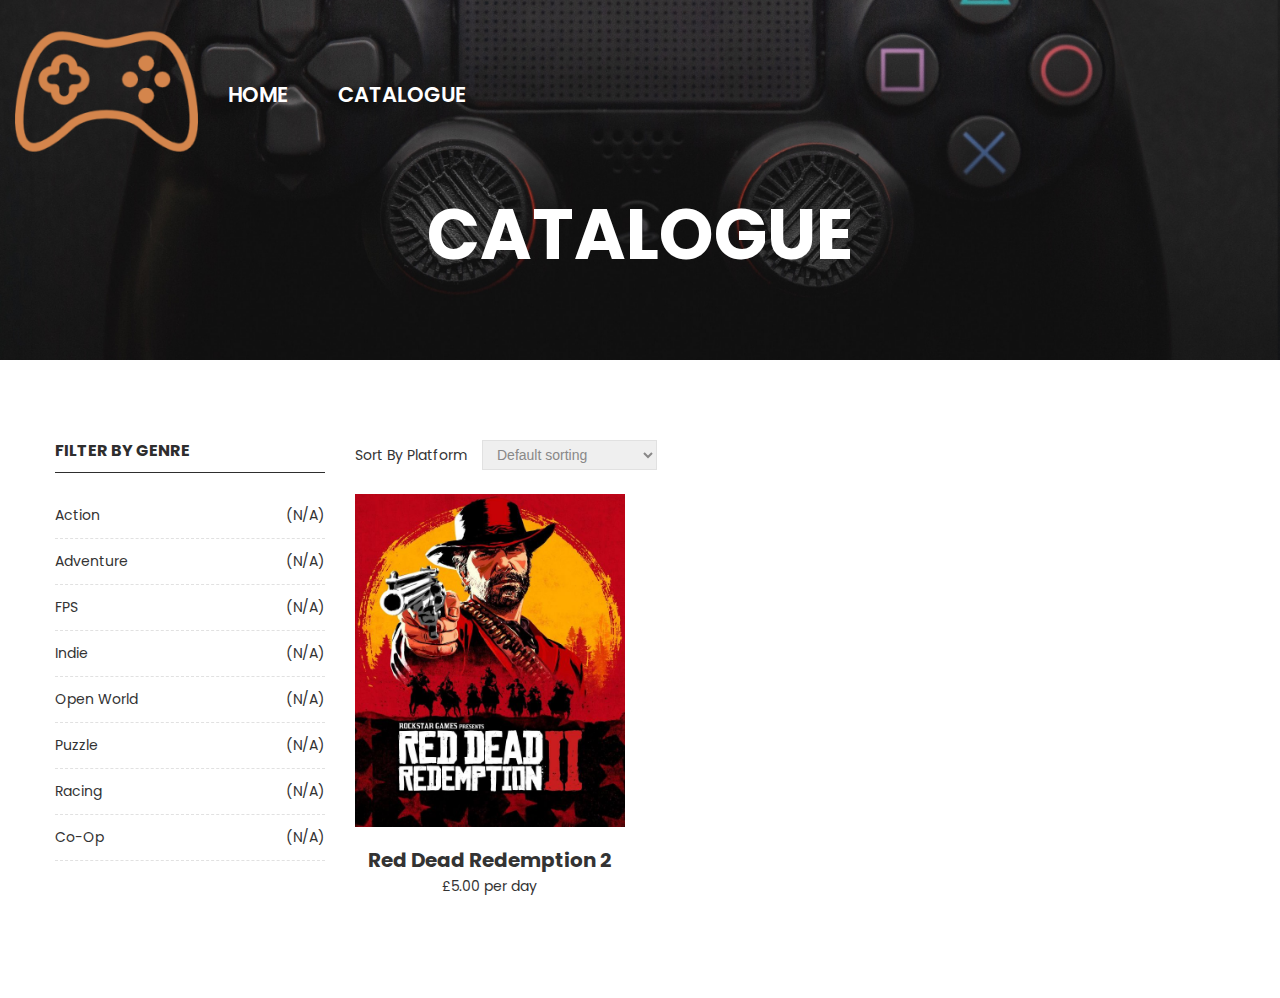
==== catalogue.html @ 564883d9 "Created basic webpage. index, catalogue and login page" ====
﻿<!doctype html>
<html lang"en">
<head>
	<meta charset="utf-8">
	<title>Catalogue | Indigo Team</title>
	<!-- Icons and fonts-->
	<link rel="stylesheet" href="https://use.fontawesome.com/releases/v5.5.0/css/all.css" integrity="sha384-B4dIYHKNBt8Bc12p+WXckhzcICo0wtJAoU8YZTY5qE0Id1GSseTk6S+L3BlXeVIU" crossorigin="anonymous">

	<link href="https://fonts.googleapis.com/css?family=Poppins:300,300i,400,400i,500,600,600i,700,700i,800" rel="stylesheet">

	<!-- Stylesheets -->
	<link rel="stylesheet" href="css/bootstrap.min.css">
	<link rel="stylesheet" href="style.css">
</head>
<body>

	<!-- Main wrapper -->
	<div class="wrapper" id="wrapper">
		<!-- Header -->
		<header id="wn__header" class="header__area header__absolute sticky__header">
			<div class="container-fluid">
				<div class="row">
					<div class="col-lg-2">
						<div class="logo">
							<a href="index.html">
								<img src="images/logo/logo.png" alt="logo images">
							</a>
						</div>
					</div>
					<div class="col-lg-8 d-none d-lg-block" style="position:relative; top:50px">
						<nav id="navbar" class="mainmenu__nav">
							<ul class="meninmenu d-flex justify-content-start">
								<li class="drop with--one--item"><a style="color: white; font-size:150%;" href="index.html">Home</a></li>
								<li class="drop"><a style="color: white;  font-size:150%;" href="catalogue.html">Catalogue</a></li>
							</ul>
						</nav>
					</div>
					<div style="position:absolute; top:50px; right:50px;">
						<a href="login.html">
							<i class="fa fa-user white" style="font-size:50px";></i>
						</a>
					</div>
				</div>
			</div>
		</header>
		<!-- //Header -->
        <!-- HEADER PICURE-->
        <div class="ht__bradcaump__area bg-image--2">
            <div class="container">
                <div class="row">
                    <div class="col-lg-12">
                        <div class="bradcaump__inner text-center">
                        	<h2 class="bradcaump-title" style="font-size:500%;">Catalogue</h2>
                        </div>
                    </div>
                </div>
            </div>
        </div>
        <!-- End HEADER PICURE -->
        <!-- Start Catalogue Page -->
        <div class="page-shop-sidebar left--sidebar bg--white section-padding--lg">
        	<div class="container">
        		<div class="row">
        			<div class="col-lg-3 col-12 order-2 order-lg-1 md-mt-40 sm-mt-40">
        				<div class="shop__sidebar">
        					<aside class="wedget__categories poroduct--cat">
        						<h3 class="wedget__title">Filter By Genre</h3>
        						<ul>
        							<li><a href="#">Action <span>(N/A)</span></a></li>
        							<li><a href="#">Adventure <span>(N/A)</span></a></li>
        							<li><a href="#">FPS <span>(N/A)</span></a></li>
        							<li><a href="#">Indie<span>(N/A)</span></a></li>
        							<li><a href="#">Open World <span>(N/A)</span></a></li>
        							<li><a href="#">Puzzle <span>(N/A)</span></a></li>
        							<li><a href="#">Racing <span>(N/A)</span></a></li>
        							<li><a href="#">Co-op <span>(N/A)</span></a></li>

        						</ul>
        				</div>
        			</div>
        		<div class="col-lg-9 col-12 order-1 order-lg-2">
        				<div class="row">
        					<div class="col-lg-12">
									<div role="tablist">
			                        </div>

			                        <div class="orderby__wrapper">
			                        	<span>Sort By Platform</span>
			                        	<select class="shot__byselect">
			                        		<option>Default sorting</option>
			                        		<option>PS4</option>
			                        		<option>XBOX ONE</option>
			                        		<option>PC</option>
			                        		<option>NINTENDO SWITCH</option>
			                        	</select>
			                        </div>
																	</br>
		                        </div>
        					</div>
        				<div class="tab__container">
	        				<div class="shop-grid tab-pane fade show active" id="nav-grid" role="tabpanel">
	        					<div class="row">



	        						<!-- Start Single Product -->
											<ul class="rating flex-column">
												<li class="on"><a class="fab fa-xbox"></a></li>
												<li class="on"><a class="fab fa-playstation"></a></li>
												<li class="on"><a class="fab fa-nintendo-switch"></a></li>
												<li class="on"><a class="fa fa-desktop"></a></li>

										</ul>

		        					<div class="product product__style--3 col-lg-4 col-md-4 col-sm-6 col-12">
			        					<div class="product__thumb">
											<a class="first__img" href="single-product.html"><img src="images/game_icons/rdr2.jpg" alt="product image"></a>
											</div>
										<div class="product__content content--center">
											<h4><a href="single-product.html">Red Dead Redemption 2</a></h4>
											<ul class="prize d-flex">
												<li>£5.00 per day</li>
											</ul>
											<div class="action">
											<div class="product__hover">
												<ul class="rating d-flex">
													<li class="on"><i class="fa fa-star"></i></li>
													<li class="on"><i class="fa fa-star"></i></li>
													<li class="on"><i class="fa fa-star"></i></li>
													<li class="on"><i class="fa fa-star"></i></li>
													<li class ="on"><i class="fa fa-star"></i></li>
												</ul>
											</div>
											<div>


												<!--PUT PLATFORM ICONS HERE -->
											</div>
										</div>
		        			</div>
		        			<!-- End Single Product -->

	</body>
	</html>
---- style.css ----
﻿/*********************************************************************************

    Template Name: Boighor Responsive Bootstrap4 Template
    Version: 1.0
    Note: This is style css.

**********************************************************************************/
/*===============================================================================
      [ CSS INDEX ]
=================================================================================

    reset
    typography
    helper class
    button
    section-title
    slide-activation
    social-icon
    popup
    cartbox
    setting-box
    header
    navigation
    banner
    welcome-area
    testimonial
    product
    shop-colection
    newsletter
    slider
    look-book
    brand
    blog
    add-banner
    hot-banner
    recent-post
    instagram
    video-area
    info
    module-product
    bradcaump
    single-product
    sidebar
    blog-details
    portfolio
    about
    team
    error
    contact
    faq
    myaccount
    cart
    wishlist
    checkout
    shop-single
    footer



s
// Needed Files
@import 'variables';
@import 'mixins';



/*******************
Basic Styles
********************/
/**
Reset Styles
*/
* {
  box-sizing: border-box; }

article,
aside,
details,
figcaption,
figure,
footer,
header,
nav,
section,
summary {
  display: block; }

audio,
canvas,
video {
  display: inline-block; }

audio:not([controls]) {
  display: none;
  height: 0; }

[hidden] {
  display: none; }

html {
  font-size: 100%;
  overflow-y: scroll;
  -webkit-text-size-adjust: 100%;
  -ms-text-size-adjust: 100%; }

html,
button,
input,
select,
textarea {
  font-family: "Source Sans Pro", Helvetica, sans-serif; }

body {
  color: #141412;
  line-height: 1.5;
  margin: 0; }

a {
  color: #333;
  text-decoration: none; }

a:visited {
  color: #333; }

a:focus {
  outline: thin dotted; }

a:active,
a:hover {
  color: #e59285;
  outline: 0; }

a:hover {
  text-decoration: underline; }

h1,
h2,
h3,
h4,
h5,
h6 {
  clear: both;
  font-family: Bitter, Georgia, serif;
  line-height: 1.3; }

h1 {
  font-size: 48px;
  margin: 33px 0; }

h2 {
  font-size: 30px;
  margin: 25px 0; }

h3 {
  font-size: 22px;
  margin: 22px 0; }

h4 {
  font-size: 20px;
  margin: 25px 0; }

h5 {
  font-size: 18px;
  margin: 30px 0; }

h6 {
  font-size: 16px;
  margin: 36px 0; }

address {
  font-style: italic;
  margin: 0 0 24px; }

abbr[title] {
  border-bottom: 1px dotted; }

b,
strong {
  font-weight: bold; }

dfn {
  font-style: italic; }

mark {
  background: #e59285;
  color: #000; }

p {
  margin: 0 0 24px; }

code,
kbd,
pre,
samp {
  font-family: monospace, serif;
  font-size: 14px;
  -webkit-hyphens: none;
  -ms-hyphens: none;
  hyphens: none; }

pre {
  background: #f5f5f5;
  color: #666;
  font-family: monospace;
  font-size: 14px;
  margin: 20px 0;
  overflow: auto;
  padding: 20px;
  white-space: pre;
  white-space: pre-wrap;
  word-wrap: break-word; }

blockquote,
q {
  -webkit-hyphens: none;
  -ms-hyphens: none;
  hyphens: none;
  quotes: none; }

blockquote:before,
blockquote:after,
q:before,
q:after {
  content: "";
  content: none; }

blockquote {
  font-size: 18px;
  font-style: italic;
  font-weight: 300;
  margin: 24px 40px; }

blockquote blockquote {
  margin-right: 0; }

blockquote cite,
blockquote small {
  font-size: 14px;
  font-weight: normal;
  text-transform: uppercase; }

blockquote em,
blockquote i {
  font-style: normal;
  font-weight: 300; }

blockquote strong,
blockquote b {
  font-weight: 400; }

small {
  font-size: smaller; }

sub,
sup {
  font-size: 75%;
  line-height: 0;
  position: relative;
  vertical-align: baseline; }

sup {
  top: -0.5em; }

sub {
  bottom: -0.25em; }

dl {
  margin: 0 20px; }

dt {
  font-weight: bold; }

dd {
  margin: 0 0 20px; }

menu,
ol,
ul {
  margin: 0;
  padding: 0; }

ul {
  list-style-type: square; }

nav ul,
nav ol {
  list-style: none;
  list-style-image: none; }

li > ul,
li > ol {
  margin: 0; }

img {
  -ms-interpolation-mode: bicubic;
  border: 0;
  vertical-align: middle; }

svg:not(:root) {
  overflow: hidden; }

figure {
  margin: 0; }

form {
  margin: 0; }

fieldset {
  border: 1px solid #c0c0c0;
  margin: 0 2px;
  min-width: inherit;
  padding: 0.35em 0.625em 0.75em; }

legend {
  border: 0;
  padding: 0;
  white-space: normal; }

button,
input,
select,
textarea {
  font-size: 100%;
  margin: 0;
  max-width: 100%;
  vertical-align: baseline; }

button,
input {
  line-height: normal; }

button,
html input[type="button"],
input[type="reset"],
input[type="submit"] {
  -webkit-appearance: button;
  cursor: pointer; }

button[disabled],
input[disabled] {
  cursor: default; }

input[type="checkbox"],
input[type="radio"] {
  padding: 0; }

input[type="search"] {
  -webkit-appearance: textfield;
  padding-right: 2px;
  /* Don't cut off the webkit search cancel button */
  width: 270px; }

input[type="search"]::-webkit-search-decoration {
  -webkit-appearance: none; }

button::-moz-focus-inner,
input::-moz-focus-inner {
  border: 0;
  padding: 0; }

textarea {
  overflow: auto;
  vertical-align: top; }

table {
  border-bottom: 1px solid #ededed;
  border-collapse: collapse;
  border-spacing: 0;
  font-size: 14px;
  line-height: 2;
  margin: 0 0 20px;
  width: 100%; }

caption,
th,
td {
  font-weight: normal;
  text-align: left; }

caption {
  font-size: 16px;
  margin: 20px 0; }

th {
  font-weight: bold;
  text-transform: uppercase; }

td {
  border-top: 1px solid #ededed;
  padding: 6px 10px 6px 0; }

del {
  color: #333; }

ins {
  background: #fff9c0; }

/* Placeholder text color -- selectors need to be separate to work. */
::-webkit-input-placeholder {
  color: #7d7b6d; }

:-moz-placeholder {
  color: #7d7b6d; }

:-ms-input-placeholder {
  color: #7d7b6d; }

/**
Typography
*/
html {
  overflow-x: hidden; }

body {
  overflow-x: hidden;
  font-size: 14px;
  line-height: 24px;
  -webkit-font-smoothing: antialiased;
  -moz-osx-font-smoothing: grayscale;
  font-family: "Poppins", sans-serif;
  color: #333;
  font-weight: 400; }

::-webkit-input-placeholder {
  color: #333; }

:-moz-placeholder {
  color: #333; }

.minisearch ::-moz-placeholder {
  color: #fff; }
.minisearch ::-webkit-input-placeholder {
  color: #fff; }

:-ms-input-placeholder {
  color: #333; }

h1, h2, h3, h4, h5, h6, .h1, .h2, .h3, .h4, .h5, .h6, address, p, pre, blockquote, dl, dd, menu, ol, ul, table, caption, hr {
  margin: 0; }

h1, h2, h3, h4, h5, h6, .h1, .h2, .h3, .h4, .h5, .h6 {
  font-family: "Poppins", sans-serif;
  line-height: 1.35; }

h1,
.h1 {
  font-size: 48px; }

h2,
.h2 {
  font-size: 30px; }

h3,
.h3 {
  font-size: 22px; }

h4,
.h4 {
  font-size: 20px; }

h5,
.h5 {
  font-size: 18px; }

h6,
.h6 {
  font-size: 16px; }

@media only screen and (min-width: 768px) and (max-width: 991px) {
  h1,
  .h1 {
    font-size: 36px; }

  h2,
  .h2 {
    font-size: 26px; }

  h3,
  .h3 {
    font-size: 20px; } }
@media only screen and (max-width: 767px) {
  h1,
  .h1 {
    font-size: 32px; }

  h2,
  .h2 {
    font-size: 24px; }

  h3,
  .h3 {
    font-size: 18px; } }
h1, .h1, h2, .h2 {
  font-weight: 700; }

h3, .h3, h4, .h4 {
  font-weight: 700; }

h5, .h5, h6, .h6 {
  font-weight: 700; }

a:hover,
a:focus,
a:active {
  text-decoration: none;
  outline: none; }

/**
Helper Class
*/
.hidden {
  display: none; }

.poss--relative {
  position: relative; }

.visuallyhidden {
  border: 0;
  clip: rect(0 0 0 0);
  height: 1px;
  margin: -1px;
  overflow: hidden;
  padding: 0;
  position: absolute;
  width: 1px; }

.animation1 {
  transition-duration: 400ms; }

.theme-color {
  color: #e59285; }

ul {
  list-style: none; }

a#scrollUp {
  background: #e59285;
  color: #fff;
  bottom: 40px;
  right: 40px;
  border-radius: 100px;
  height: 45px;
  width: 45px;
  font-size: 25px;
  text-align: center;
  padding: 9px 0;
  box-shadow: 0 0 15px 0px rgba(50, 50, 50, 0.2);
  transition: 0.3s; }
  a#scrollUp:hover {
    background: #fff;
    color: #e59285; }

img {
  max-width: 100%; }

a:hover {
  color: #e59285; }

a {
  transition: 0.3s; }

.visuallyhidden.focusable:active,
.visuallyhidden.focusable:focus {
  clip: auto;
  height: auto;
  margin: 0;
  overflow: visible;
  position: static;
  width: auto; }

.invisible {
  visibility: hidden; }

.clearfix:before,
.clearfix:after {
  content: " ";
  /* 1 */
  display: table;
  /* 2 */ }

.clearfix:after {
  clear: both; }

/* Define Colors */
.color--theme {
  color: #e59285; }
.color--light {
  color: #999999; }
.color--dark {
  color: #333444; }
.color--black {
  color: #000000; }
.color--white {
  color: #ffffff; }

/* Background Color */
.bg--theme {
  background: #e59285; }

/* Background Image */
.bg-image--1 {
  background-image: url(images/bg/1.jpg);
  background-repeat: no-repeat;
  background-size: cover;
  background-position: center center; }
.bg-image--2 {
  background-image: url(images/bg/2.jpg);
  background-repeat: no-repeat;
  background-size: cover;
  background-position: center center; }
  .bg-image--3 {
    background-image: url(images/bg/3.jpg);
    background-repeat: no-repeat;
    background-size: cover;
    background-position: center center; }


/* spacing */
.mt--20 {
  margin-top: 20px; }
.mt--30 {
  margin-top: 30px; }
.mt--40 {
  margin-top: 40px; }
.mt--50 {
  margin-top: 50px; }
.mt--60 {
  margin-top: 60px; }
.mt--70 {
  margin-top: 70px; }
.mt--80 {
  margin-top: 80px; }
.mt--90 {
  margin-top: 90px; }
.mt--100 {
  margin-top: 100px; }
.mt--110 {
  margin-top: 110px; }
.mt--120 {
  margin-top: 120px; }
.mt--130 {
  margin-top: 130px; }
.mt--140 {
  margin-top: 140px; }
.mt--150 {
  margin-top: 150px; }

/* spacing */
.pt--30 {
  padding-top: 30px; }
.pt--40 {
  padding-top: 40px; }
.pt--50 {
  padding-top: 50px; }
.pt--60 {
  padding-top: 60px; }
.pt--70 {
  padding-top: 70px; }
.pt--80 {
  padding-top: 80px; }
.pt--90 {
  padding-top: 90px; }
.pt--100 {
  padding-top: 100px; }
.pt--110 {
  padding-top: 110px; }
.pt--120 {
  padding-top: 120px; }
.pt--130 {
  padding-top: 130px; }
.pt--140 {
  padding-top: 140px; }
.pt--150 {
  padding-top: 150px; }

/* spacing */
.pb--30 {
  padding-bottom: 30px; }
.pb--40 {
  padding-bottom: 40px; }
.pb--45 {
  padding-bottom: 45px; }
.pb--50 {
  padding-bottom: 50px; }
.pb--55 {
  padding-bottom: 55px; }
.pb--60 {
  padding-bottom: 60px; }
.pb--70 {
  padding-bottom: 70px; }
.pb--75 {
  padding-bottom: 75px; }
.pb--80 {
  padding-bottom: 80px; }
.pb--90 {
  padding-bottom: 90px; }
.pb--100 {
  padding-bottom: 100px; }
.pb--110 {
  padding-bottom: 110px; }
.pb--120 {
  padding-bottom: 120px; }
.pb--130 {
  padding-bottom: 130px; }
.pb--140 {
  padding-bottom: 140px; }
.pb--150 {
  padding-bottom: 150px; }

/* spacing */
.ptb--30 {
  padding: 30px 0; }
.ptb--40 {
  padding: 40px 0; }
.ptb--50 {
  padding: 50px 0; }
.ptb--60 {
  padding: 60px 0; }
.ptb--70 {
  padding: 70px 0; }
.ptb--80 {
  padding: 80px 0; }
.ptb--90 {
  padding: 90px 0; }
.ptb--100 {
  padding: 100px 0; }
.ptb--110 {
  padding: 110px 0; }
.ptb--120 {
  padding: 120px 0; }
.ptb--130 {
  padding: 130px 0; }
.ptb--140 {
  padding: 140px 0; }
.ptb--150 {
  padding: 150px 0; }
.ptb--200 {
  padding: 200px 0; }
.ptb--220 {
  padding: 220px 0; }
.padding--lr--30px {
  padding: 0 30px; }
.margin--lr--60 {
  margin: 0 60px; }

/* Text specialized */
.text--italic {
  font-style: italic; }
.text--normal {
  font-style: normal; }
.text--underline {
  font-style: underline; }

/* Font specialized */
.body--font {
  font-family: "Poppins", sans-serif; }
.heading--font {
  font-family: "Poppins", sans-serif; }

/* Height and width */
.fullscreen {
  min-height: 85vh;
  width: 100%; }
.w--100 {
  width: 100%; }
.w--75 {
  width: 75%; }
.w--50 {
  width: 50%; }
.w--33 {
  width: 33.33%; }
.w--25 {
  width: 25%; }
.w--10 {
  width: 10%; }
.h--100 {
  height: 100%; }
.h--75 {
  height: 75%; }
.h--50 {
  height: 50%; }
.h--25 {
  height: 25%; }
.h--33 {
  height: 33.33%; }
.h--10 {
  height: 10%; }

/* Section padding */
.section-padding--xlg {
  padding: 80px 0; }
.section-padding--lg {
  padding: 80px 0; }
.section-padding--md {
  padding: 120px 0; }
.section-padding--sm {
  padding: 100px 0; }
.section-padding--xs {
  padding: 80px 0; }

@media only screen and (min-width: 768px) and (max-width: 991px) {
  .section-padding--xlg {
    padding: 80px 0; }
  .section-padding--lg {
    padding: 80px 0; }
	.page-blog-details.section-padding--lg.bg--white {
  padding-bottom: 60px;
}
	.page-blog.bg--white.section-padding--lg.blog-sidebar.right-sidebar {
  padding-bottom: 45px;
}
  .section-padding--md {
    padding: 85px 0; }
  .section-padding--sm {
    padding: 70px 0; }
  .section-padding--xs {
    padding: 60px 0; }
  .md-mt-30 {
    margin-top: 30px; }
  .md-mt-40 {
    margin-top: 40px; }
  .md-mb-40 {
    margin-bottom: 40px; } }
@media only screen and (max-width: 767px) {
  .section-padding--xlg {
    padding: 80px 0; }
  .section-padding--lg {
    padding: 80px 0; }
  .section-padding--md {
    padding: 60px 0; }
  .section-padding--sm {
    padding: 50px 0; }
  .section-padding--xs {
    padding: 50px 0; }
	.page-blog.bg--white.section-padding--lg.blog-sidebar.right-sidebar {
  padding-bottom: 60px;
}
.page-about.about_area.bg--white.section-padding--lg {
  padding-bottom: 55px;
}
	.page-blog-details.section-padding--lg.bg--white {
  padding-bottom: 60px;
}
  .sm-mt-30 {
    margin-top: 30px; }
  .sm-mt-40 {
    margin-top: 40px; }
  .sm-mb-40 {
    margin-bottom: 40px; } }

@media only screen and (max-width: 575px) {
  .xs-mt-0 {
    margin-top: 0; }
  .xs-mt-30 {
    margin-top: 30px; }
  .xs-mt-40 {
    margin-top: 40px; }
  .xs-pt-100 {
    padding-top: 100px !important; }
  .xs-mt--30 {
    margin-top: -30px !important; }
  .xs-pb-0 {
    padding-bottom: 0 !important; } }

/*******************
Elements Styles
********************/
/*------------------------------
  Button Styles
------------------------------*/
.shopbtn {
  color: #2e2e2e;
  font-size: 12px;
  font-weight: 600;
  position: relative;
  text-transform: uppercase;
  transition: all 300ms ease-in 0s; }
  .shopbtn::after {
    background: rgba(0, 0, 0, 0) url("images/icons/links_static.png") no-repeat scroll 100% 50%;
    content: "";
    display: inline-block;
    height: 11px;
    margin: 0 10px;
    vertical-align: -2px;
    width: 44px; }
  .shopbtn:hover::after {
    background-position: 0 50%;
    transition: all 300ms ease-in 0s; }
.color__turquoise .shopbtn:hover {
  color: #3cc8df; }
.color__turquoise .shopbtn:hover::after {
  background-position: 100% 50%; }
.wnro__btn {
  position: relative;
  z-index: 9 !important; }


/* Header Style*/
.header__box {
  padding-left: 80px;
  padding-right: 80px; }
.mainmenu__nav {
  align-items: center;
  align-self: start;
  display: flex;
  height: 90px;
  justify-content: flex-end; }
  .mainmenu__nav .meninmenu {
    align-items: center;
    -ms-grid-row-align: stretch;
    align-self: stretch; }
    .mainmenu__nav .meninmenu li {
      align-self: stretch;
      display: flex; }
    .mainmenu__nav .meninmenu li a {
	  align-items: center;
	  align-self: stretch;
	  color: #333;
	  display: flex;
	  font-size: 14px;
	  font-weight: 600;
	  padding: 0 25px;
	  text-transform: uppercase;
	  transition: all 0.4s ease 0s;
	}
		.mainmenu__nav .meninmenu li a:hover{color: #e59285;}
		.is-sticky .mainmenu__nav .meninmenu li a {
		  color: #fff;
		}

.mainmenu__nav .meninmenu li:first-child a {
  padding-left: 0;
}
.oth-page .mainmenu__nav .meninmenu li a {
  color: #fff;
}
.oth-page.header__absolute {
  border-bottom: 1px solid rgba(255, 255, 255, 0.1);
}
.header__absolute {
  left: 0;
  position: absolute;
  right: 0;
  top: 0px;
  z-index: 9; }

 .mainmenu__nav {
  justify-content: left; }


  /*------------------------------
    Product Area
  --------------------------------*/

    .product .product__thumb .prize {
      background: #fff;
      box-shadow: 1px 2px 5px 0 rgba(0, 0, 0, 0.07);
      display: inline-block;
      font-family: "Lato",sans-serif;
      height: 35px;
      line-height: 35px;
      padding: 0 15px;
      position: absolute; }
      .product .product__thumb .prize li {
        color: #343940;
        font-size: 14px;
        font-weight: 700; }
        .product .product__thumb .prize li.old_prize {
          color: #959595;
          font-weight: 500;
          margin: 0 5px;
          text-decoration: line-through; }
      .product .product__thumb .prize.position__right__bottom {
        bottom: 11px;
        right: 11px; }
    .product .product__content .action {
	  bottom: 30px;
	  left: 0;
	  opacity: 0;
	  position: absolute;
	  right: 0;
	  transform: translateY(-50%);
	  visibility: hidden;
	  z-index: 1;
	  transition:.4s;
	  margin-bottom:8px;
	}

	.product:hover .product__content .action{opacity:1;visibility:visible;}

        .product .product__content .action .actions_inner .add_to_links li a {
          border: 0 none;
		  margin-right: 8px;
          border-radius: 100%;
          display: inline-block;
          font-size: 16px;
          font-weight: normal;
          height: 36px;
          line-height: 40px;
          padding: 0;
          position: relative;
		  background:#f5f5f5;
		  color:#333;
          text-align: center;
          width: 36px;
          transition: all 300ms ease-in 0s; }

			  .product:hover .product__content h4,.product:hover .product__content ul.prize {
			  opacity:0;
			  visibility:hidden;
			  transition: all 0.2s ease 0s;
			}

  .product .product__content {
    background: #fff;
    padding: 20px 0;
    width: 100%; }


.rating li i {
  color: #b6b6b6;
  margin-right: 8px;
}
.rating li.on i {
  color: #000; }
  .rating li.on a {
    color: #666; }

.product.product__style--3 .product__content.content--center {
  text-align: center; }
.content--center .rating,
.product.product__style--3 .product__content.content--center .prize {
  justify-content: center; }

/*-------------------------
  Slider Styles
-------------------------*/
.slide.align__center--left {
  align-items: center;
  display: flex; }
.slider__content {
  margin-top: 60px;
}
.contentbox > h3 {
  color: #ce7852;
  font-size: 40px;
  margin-bottom: 10px;
}
.slider--15 .slide .slider__content h2.another {
  font-size: 60px;
}
.slide .slider__content h2 {
  color: #3c3c3c;
  font-size: 68px;
  font-family: poppins;
  font-weight: 700;
  line-height: 1.2; }
.slide .slider__content h1 {
  color: #fff;
  font-size: 60px;
  font-weight: 600;
  line-height: 1;
  margin-bottom: 20px; }
  .slide .slider__content h1 span {
    color: #e59285; }
.slide .slider__content p {
  color: white;
  font-size: 14px;
  line-height: 25px;
  margin: 0 0 50px;
  max-width: 725px; }
.slide .slider__content a.shopbtn {
  color: #333;
  display: inline-block;
  font-size: 14px;
  font-weight: 600;
  letter-spacing: 0.1em;
  line-height: 30px;
  margin-top: 30px;
  text-transform: uppercase;
}
  .slide .slider__content a.shopbtn::after {
    background: rgba(0, 0, 0, 0) url("images/icons/links_static8.png") repeat scroll 100% 50%;
    content: "";
    display: inline-block;
    height: 11px;
    margin-bottom: 0px;
    margin-left: 25px;
    vertical-align: middle;
    width: 44px; }
  .slide .slider__content a.shopbtn:hover {
    color: #e59285; }
    .slider--15 .slide .slider__content h2 span {
      color: #ce7852; }
  .slider--15 .slide .slider__content h1 {
    color: #3c3c3c;
    font-family: "tex_gyre_adventorbold";
    font-size: 80px;
    line-height: 1;
    margin-bottom: 50px; }
  .slider--15 .slide .slider__content p {
	  color: #3c3c3c;
	  font-size: 14px;
	  line-height: 25px;
	  margin: 15px 0 0;
	  max-width: 450px;
	}
    .slider--15 .slide .slider__content a:hover::after {
      background-position: 0 0; }
    .slider--15 .slide .slider__content a:hover {
      color: #ce7852; }
.slide__arrow01 {
  position: relative; }
  .slide__arrow01 .owl-nav div {
    left: 30px;
    position: absolute;
    top: 48%;
    opacity: 0; }
    .slide__arrow01 .owl-nav div i {
      font-size: 20px; }
    .slide__arrow01 .owl-nav div.owl-next {
      left: auto;
      right: 30px; }
  .slide__arrow01:hover .owl-nav div {
    left: 10px;
    opacity: 1; }
  .slide__arrow01:hover .owl-nav div.owl-next {
    right: 10px;
    left: auto; }
.slide__arrow01.owl-theme .owl-nav [class*="owl-"] {
  background-color: transparent;
  border: 1px solid #fff;
  border-radius: 100%;
  color: white;
  cursor: pointer;
  display: block;
  height: 45px;
  line-height: 50px;
  padding: 0;
  text-align: center;
  transition: all 300ms ease-in 0s;
  width: 45px;
  z-index: 9; }
.slide__arrow01.owl-theme .owl-nav [class*="owl-"]:hover {
  color: #e59285;
  transition: all 300ms ease-in 0s;
  border: 1px solid #e59285; }
.slide__activation.owl-theme .owl-nav {
  margin-top: 0; }
.owl-item.active .animation__style01 .slider__content h2 {
  -webkit-animation: 800ms ease-in-out 0s normal none 1 running zoomInUp;
          animation: 800ms ease-in-out 0s normal none 1 running zoomInUp; }
.owl-item.active .animation__style01 .slider__content h3 {
  -webkit-animation: 800ms ease-in-out 0s normal none 1 running zoomInUp;
          animation: 800ms ease-in-out 0s normal none 1 running zoomInUp; }
.owl-item.active .animation__style01 .slider__content h1 {
  -webkit-animation: 1000ms ease-in-out 0s normal none 1 running zoomInUp;
          animation: 1000ms ease-in-out 0s normal none 1 running zoomInUp; }
.owl-item.active .animation__style01 .slider__content p {
  -webkit-animation: 1200ms ease-in-out 0s normal none 1 running zoomInUp;
          animation: 1200ms ease-in-out 0s normal none 1 running zoomInUp; }
.owl-item.active .animation__style01 .slider__content a {
  -webkit-animation: 1400ms ease-in-out 0s normal none 1 running zoomInUp;
          animation: 1400ms ease-in-out 0s normal none 1 running zoomInUp; }
.owl-item.active .animation__style02 .slider__content h2 {
  -webkit-animation: 1500ms ease-in-out 0s normal none 1 running fadeInLeft;
          animation: 1500ms ease-in-out 0s normal none 1 running fadeInLeft; }
.owl-item.active .animation__style02 .slider__content h1 {
  -webkit-animation: 1500ms ease-in-out 0s normal none 1 running fadeInRight;
          animation: 1500ms ease-in-out 0s normal none 1 running fadeInRight; }
.owl-item.active .animation__style02 .slider__content p {
  -webkit-animation: 2200ms ease-in-out 0s normal none 1 running bounceInDown;
          animation: 2200ms ease-in-out 0s normal none 1 running bounceInDown; }
.owl-item.active .animation__style02 .slider__content a {
  -webkit-animation: 1800ms ease-in-out 0s normal none 1 running bounceInDown;
          animation: 1800ms ease-in-out 0s normal none 1 running bounceInDown; }
.owl-item.active .animation__style03 .slider__content h1 {
  -webkit-animation: 1500ms ease-in-out 0s normal none 1 running fadeInLeft;
          animation: 1500ms ease-in-out 0s normal none 1 running fadeInLeft; }
.owl-item.active .animation__style03 .slider__content p {
  -webkit-animation: 2200ms ease-in-out 0s normal none 1 running bounceInDown;
          animation: 2200ms ease-in-out 0s normal none 1 running bounceInDown; }
.owl-item.active .animation__style03 .slider__content a {
  -webkit-animation: 1800ms ease-in-out 0s normal none 1 running bounceInDown;
          animation: 1800ms ease-in-out 0s normal none 1 running bounceInDown; }
.owl-item.active .animation__style04 .slider__content h2 {
  -webkit-animation: 1500ms ease-in-out 0s normal none 1 running fadeInLeft;
          animation: 1500ms ease-in-out 0s normal none 1 running fadeInLeft; }
.owl-item.active .animation__style04 .slider__content h3 {
  -webkit-animation: 1500ms ease-in-out 0s normal none 1 running fadeInLeft;
          animation: 1500ms ease-in-out 0s normal none 1 running fadeInLeft; }
.owl-item.active .animation__style04 .slider__content h1 {
  -webkit-animation: 1500ms ease-in-out 0s normal none 1 running fadeInRight;
          animation: 1500ms ease-in-out 0s normal none 1 running fadeInRight; }
.owl-item.active .animation__style04 .slider__content p {
  -webkit-animation: 2200ms ease-in-out 0s normal none 1 running bounceInDown;
          animation: 2200ms ease-in-out 0s normal none 1 running bounceInDown; }
.owl-item.active .animation__style04 .slider__content a {
  -webkit-animation: 1800ms ease-in-out 0s normal none 1 running bounceInDown;
          animation: 1800ms ease-in-out 0s normal none 1 running bounceInDown; }
.owl-item.active .animation__style04 .slider__content .sale {
  -webkit-animation: 1800ms ease-in-out 0s normal none 1 running bounceInDown;
          animation: 1800ms ease-in-out 0s normal none 1 running bounceInDown; }
.owl-item.active .animation__style05 .slider__content h2 {
  -webkit-animation: 1500ms ease-in-out 0s normal none 1 running fadeInLeft;
          animation: 1500ms ease-in-out 0s normal none 1 running fadeInLeft; }
.owl-item.active .animation__style05 .slider__content h1 {
  -webkit-animation: 1500ms ease-in-out 0s normal none 1 running fadeInRight;
          animation: 1500ms ease-in-out 0s normal none 1 running fadeInRight; }
.owl-item.active .animation__style05 .slider__content p {
  -webkit-animation: 2200ms ease-in-out 0s normal none 1 running bounceInDown;
          animation: 2200ms ease-in-out 0s normal none 1 running bounceInDown; }
.owl-item.active .animation__style05 .slider__content a {
  -webkit-animation: 1800ms ease-in-out 0s normal none 1 running bounceInDown;
          animation: 1800ms ease-in-out 0s normal none 1 running bounceInDown; }
.owl-item.active .animation__style06 .slider__content h2 {
  -webkit-animation: 500ms ease-in-out 0s normal none 1 running fadeInLeft;
          animation: 500ms ease-in-out 0s normal none 1 running fadeInLeft; }
.owl-item.active .animation__style06 .slider__content h1 {
  -webkit-animation: 700ms ease-in-out 0s normal none 1 running fadeInLeft;
          animation: 700ms ease-in-out 0s normal none 1 running fadeInLeft; }
.owl-item.active .animation__style06 .slider__content p {
  -webkit-animation: 900ms ease-in-out 0s normal none 1 running fadeInLeft;
          animation: 900ms ease-in-out 0s normal none 1 running fadeInLeft; }
.owl-item.active .animation__style06 .slider__content a {
  -webkit-animation: 1000ms ease-in-out 0s normal none 1 running fadeInLeft;
          animation: 1000ms ease-in-out 0s normal none 1 running fadeInLeft; }
.owl-item.active .animation__style06 .slider__content span {
  -webkit-animation: 1200ms ease-in-out 0s normal none 1 running fadeInLeft;
          animation: 1200ms ease-in-out 0s normal none 1 running fadeInLeft; }
.owl-item.active .animation__style07 .slider__content h2 {
  -webkit-animation: 900ms ease-in-out 0s normal none 1 running flipInX;
          animation: 900ms ease-in-out 0s normal none 1 running flipInX; }
.owl-item.active .animation__style07 .slider__content h1 {
  -webkit-animation: 1000ms ease-in-out 0s normal none 1 running flipInX;
          animation: 1000ms ease-in-out 0s normal none 1 running flipInX; }
.owl-item.active .animation__style07 .slider__content p {
  -webkit-animation: 1200ms ease-in-out 0s normal none 1 running flipInX;
          animation: 1200ms ease-in-out 0s normal none 1 running flipInX; }
.owl-item.active .animation__style07 .slider__content a {
  -webkit-animation: 1500ms ease-in-out 0s normal none 1 running flipInX;
          animation: 1500ms ease-in-out 0s normal none 1 running flipInX; }
.owl-item.active .animation__style07 .slider__content span {
  -webkit-animation: 1900ms ease-in-out 0s normal none 1 running flipInX;
          animation: 1900ms ease-in-out 0s normal none 1 running flipInX; }
.owl-item.active .animation__style08 .slider__content h2 {
  -webkit-animation: 900ms ease-in-out 0s normal none 1 running slideInDown;
          animation: 900ms ease-in-out 0s normal none 1 running slideInDown; }
.owl-item.active .animation__style08 .slider__content h1 {
  -webkit-animation: 1200ms ease-in-out 0s normal none 1 running slideInDown;
          animation: 1200ms ease-in-out 0s normal none 1 running slideInDown; }
.owl-item.active .animation__style08 .slider__content p {
  -webkit-animation: 1300ms ease-in-out 0s normal none 1 running slideInDown;
          animation: 1300ms ease-in-out 0s normal none 1 running slideInDown; }
.owl-item.active .animation__style08 .slider__content a {
  -webkit-animation: 1500ms ease-in-out 0s normal none 1 running slideInDown;
          animation: 1500ms ease-in-out 0s normal none 1 running slideInDown; }
.owl-item.active .animation__style08 .slider__content span {
  -webkit-animation: 1400ms ease-in-out 0s normal none 1 running slideInDown;
          animation: 1400ms ease-in-out 0s normal none 1 running slideInDown; }
.owl-item.active .animation__style09 .slider__content h2 {
  -webkit-animation: 900ms ease-in-out 0s normal none 1 running fadeInRight;
          animation: 900ms ease-in-out 0s normal none 1 running fadeInRight; }
.owl-item.active .animation__style09 .slider__content h1 {
  -webkit-animation: 1200ms ease-in-out 0s normal none 1 running fadeInRight;
          animation: 1200ms ease-in-out 0s normal none 1 running fadeInRight; }
.owl-item.active .animation__style09 .slider__content p {
  -webkit-animation: 1300ms ease-in-out 0s normal none 1 running fadeInRight;
          animation: 1300ms ease-in-out 0s normal none 1 running fadeInRight; }
.owl-item.active .animation__style09 .slider__content a {
  -webkit-animation: 1500ms ease-in-out 0s normal none 1 running fadeInRight;
          animation: 1500ms ease-in-out 0s normal none 1 running fadeInRight; }
.owl-item.active .animation__style09 .slider__content span {
  -webkit-animation: 1400ms ease-in-out 0s normal none 1 running fadeInRight;
          animation: 1400ms ease-in-out 0s normal none 1 running fadeInRight; }
.owl-item.active .animation__style10 .slider__content h2 {
  -webkit-animation: 1200ms ease-in-out 0s normal none 1 running zoomInDown;
          animation: 1200ms ease-in-out 0s normal none 1 running zoomInDown; }
.owl-item.active .animation__style10 .slider__content h3 {
  -webkit-animation: 800ms ease-in-out 0s normal none 1 running zoomInDown;
          animation: 800ms ease-in-out 0s normal none 1 running zoomInDown; }
.owl-item.active .animation__style10 .slider__content h1 {
  -webkit-animation: 1000ms ease-in-out 0s normal none 1 running zoomInDown;
          animation: 1000ms ease-in-out 0s normal none 1 running zoomInDown; }
.owl-item.active .animation__style10 .slider__content p {
  -webkit-animation: 1200ms ease-in-out 0s normal none 1 running zoomInRight;
          animation: 1200ms ease-in-out 0s normal none 1 running zoomInRight; }
.owl-item.active .animation__style10 .slider__content a {
  -webkit-animation: 1400ms ease-in-out 0s normal none 1 running zoomInUp;
          animation: 1400ms ease-in-out 0s normal none 1 running zoomInUp; }



@media only screen and (min-width: 992px) and (max-width: 1199px) {
  .slider__group {
    margin: 0 30px;
    width: auto;
    padding-left: 15px;
    padding-right: 15px; } }
@media only screen and (min-width: 768px) and (max-width: 991px) {
  .slider__fixed--height {
    padding: 150px 0 !important;
    height: auto !important; }
  .fullscreen {
    min-height: auto !important;
    padding: 150px 0 !important; }
  .page-slider {
    padding-right: 0; }
  .slider--six .slide .slider__content.slidebox .contentbox {
    margin: 0;
    padding: 0; }
  .slider__group {
    width: 100%; }
  .slider__group .slider__area .slide.section__height {
    height: auto;
    padding: 72px 30px; }
  .slider--15 .slide .slider__content h2 {
    font-size: 56px; }
  .slider--15 .slide .slider__content h1 {
    font-size: 73px;
    line-height: 101px; }
	.slider--15 .slide .slider__content {
  margin-top: 40px;
  padding-left: 0;
}
  .slider--15 .slide .slider__content h1 {
    margin-bottom: 27px; }
  .slider--15 .slide .slider__content p {
    margin: 0 0 34px; } }
@media only screen and (max-width: 767px) {
  .slider__fixed--height {
    height: auto !important;
    padding: 100px 0 !important; }
.arrows_style .owl-nav div.owl-prev {
  left: 0;
}
.arrows_style .owl-nav div.owl-next {
  left: auto;
  right: 0;
}
.copy__right__inner {
  margin-bottom:15px;
}
.copy__right__inner,.payment {
  text-align: center!important;
}
  .slider--five .slide .slider__content .contentbox::after,
  .slider--four .slide .slider__content .contentbox.contentbox--2 {
    border: 0 none; }
  .slide .slider__content h1,
  .slider__group .slider__area .slide .slider__content h1,
  .slider__group .slider__area.slider--12 .slide .slider__content h1,
  .slider--15 .slide .slider__content h1,
  .slider-page-one .sl__item .slider__content h1,
  .slider-page-two .sl__item .slider__content h1 {
    font-size: 42px; }
  .slide .slider__content h2,
  .slider__group .slider__area .slide .slider__content h3,
  .slider__group .slider__area.slider--12 .slide .slider__content h3,
  .slider--15 .slide .slider__content h2,
  .slider-page-one .sl__item .slider__content h2,
  .slider-page-two .sl__item .slider__content h2 {
    font-size: 50px; }
  .slider-page-one .sl__item .slider__content p,
  .slider-page-two .sl__item .slider__content p {
    max-width: 100%; }
  .slide .slider__content p {
    margin: 0 0 22px; }
  .main-page-content {
    padding-left: 0;
    padding-right: 0; }
  .page-slider {
    padding-right: 0; }
  .slider__group {
    width: 100%; }
  .slider__group .slider__area .slide.section__height {
    height: auto;
    padding: 72px 30px; }
.slider__content {
  margin-top: 55px;
}
.slider--15 .slide .slider__content h2.another {
  font-size: 50px;
}
 }
@media only screen and (max-width: 575px) {
.slider--15 .slide .slider__content h2 {
  font-size: 40px;
  line-height: 50px;
}
.slider--15 .slide .slider__content h2.another {
  font-size: 46px;
}
  .slider--15 .slide .slider__content h1 {
    font-size: 36px;
    margin-bottom: 30px; } }

/*--------------------------
  Breadcaump Styles
----------------------------*/
.ht__bradcaump__area {
  padding-bottom: 110px;
  padding-top: 220px;
}
.bradcaump__inner .bradcaump-title {
  font-size: 24px;
  font-weight: 700;
  text-transform: uppercase;
  color: #fff;
  line-height: 30px; }
.bradcaump__inner .bradcaump-content {
  padding: 15px 0; }
  .bradcaump__inner .bradcaump-content .breadcrumb_item {
    font-size: 14px;
    font-style: italic;
    font-weight: 400;
    text-transform: capitalize;
    color: #fff; }
    .bradcaump__inner .bradcaump-content .breadcrumb_item.active, .bradcaump__inner .bradcaump-content .breadcrumb_item:hover {
      color: #e59285; }
  .bradcaump__inner .bradcaump-content span.brd-separetor {
    color: #fff;
    font-style: italic;
    margin: 0 7px; }

/*--------------------------
  Single Product Styles
----------------------------*/
.product__info__main h1 {
  color: #333;
  font-size: 22px;
  font-weight: 600;
  line-height: 1.42857;
  margin: 0 0 3px;
}
.product__info__main .product-info-stock-sku p {
  color: #616161;
  display: inline-block;
  font-size: 14px;
  text-transform: capitalize; }
  .product__info__main .product-info-stock-sku p span {
    color: #e59285; }
  .product__info__main .product-info-stock-sku p + p {
    margin-left: 15px; }
.product__info__main .product-reviews-summary {
  padding: 3px 0 0;
}
  .product__info__main .product-reviews-summary .rating-summary {
    margin-right: 8px; }
.product__info__main .product-reviews-summary .rating-summary li i {
  color: #e59285;
  font-size: 18px;
  margin-right: 4px;
}
  .product__info__main .product-reviews-summary .reviews-actions a {
    color: #858484;
    font-size: 12px;
    transition: 0.4s; }
    .product__info__main .product-reviews-summary .reviews-actions a + a {
      border-left: 1px solid #858484;
      padding-left: 6px;
      margin-left: 5px; }
    .product__info__main .product-reviews-summary .reviews-actions a:hover {
      color: #e59285; }
.product__info__main .price-box {
  margin: 15px 0 20px;
}
.product__info__main .price-box span {
  color: #333;
  display: block;
  font-size: 24px;
  font-weight: 600;
  margin-bottom: 5px;
}
.product__info__main .product-color-label span {
  font-size: 14px;
  font-weight: 500;
  display: block; }
.product__info__main .product-color-label .color__attribute {
  margin-top: 10px; }
  .product__info__main .product-color-label .color__attribute .swatch-option {
    border: 1px solid #dadada;
    cursor: pointer;
    float: left;
    height: 20px;
    margin: 0 10px 5px 0;
    max-width: 90px;
    min-width: 30px;
    overflow: hidden;
    padding: 1px 2px;
    position: relative;
    text-align: center;
    text-overflow: ellipsis; }
.product__info__main .box-tocart {
  margin: 0;
  margin-bottom:25px;}
  .product__info__main .box-tocart span {
    display: inline-block;
    font-size: 14px;
    font-weight: 500;
    line-height: 40px;
    margin: 0 10px 0 0;
    text-transform: capitalize; }
  .product__info__main .box-tocart .input-text {
    border: 1px solid #ebebeb;
    color: #616161;
    font-size: 14px;
    height: 40px;
    text-align: center;
    width: 100px;
    margin: 0 15px 15px 0; }
.product__info__main .box-tocart .addtocart__actions .tocart {
  background: #e59285 none repeat scroll 0 0;
  border: 0 none;
  color: #fff;
  font-size: 14px;
  font-weight: 600;
  height: 40px;
  line-height: 40px;
  padding: 0 25px;
  text-transform: uppercase;
}
.product__info__main span.posted_in {
  color: #353535;
  font-size: 14px;
  font-weight: 500;
}
.product__info__main .product-share > ul li {
  color: #353535;
  display: inline-block;
  font-weight: 600;
  margin-right: 14px;
  text-align: center;
}
.product__info__main .product-share > ul li a {
  border: 1px solid #3f3f3f;
  border-radius: 50px;
  color: #353535;
  display: inline-block;
  height: 30px;
  text-align: center;
  width: 30px;
  line-height:32px;
}
.product__info__main .product-share {
  margin-top: 15px;
}
.product__info__detailed {
  margin-top: 25px;
}
    .product__info__main .box-tocart .addtocart__actions .tocart:hover {
      background-color: #e59285;
      border-color: #e59285; }
.product__info__main .product-addto-links a {
  border: 2px solid #ebebeb;
  border-radius: 100%;
  float: left;
  font-size: 0;
  height: 40px;
  line-height: 36px;
  margin-left: 7px;
  padding: 0;
  position: relative;
  text-align: center;
  width: 40px; }
  .product__info__main .product-addto-links a.wishlist {
    background: #ffffff url("images/icons/product-info.png") no-repeat scroll 0 0; }
  .product__info__main .product-addto-links a.compare {
    background: #ffffff url("images/icons/button-compare.png") no-repeat scroll 0 0; }
  .product__info__main .product-addto-links a.email {
    background: #ffffff url("images/icons/button-email.png") no-repeat scroll 0 0; }
  .product__info__main .product-addto-links a:hover {
    background-color: #e59285;
    background-position: 100% center;
    border-color: #e59285; }
.product__info__main .product__overview {
  border-top: 1px solid #ebebeb;
  clear: both;
  line-height: 24px;
  margin: 20px 0 0;
  padding: 30px 0; }
 .product__info__main .product__overview p {
  color: #333;
  font-size: 14px;
  font-weight: 400;
  margin-bottom: 10px;
}
.product__info__main .product__overview .pro__attribute li {
  color: #333;
  font-size: 14px;
  font-weight: 400;
}

.swatch-option.image:hover:not(.disabled),
.swatch-option.color:hover:not(.disabled) {
  border: 1px solid #fff;
  outline: 2px solid #ff5216; }

.swatch-option:hover:not(.disabled) {
  border: 1px solid #fff;
  color: #333;
  outline: 1px solid #999; }

.product__info__detailed .pro_details_nav {
  border-bottom: 2px solid #ebebeb;
  margin-bottom: 25px; }
  .product__info__detailed .pro_details_nav a.nav-item {
    border: 0 none;
    color: #777;
    font-size: 14px;
    font-weight: 700;
    height: 46px;
    line-height: 46px;
    position: relative;
    text-transform: uppercase;
    padding: 0; }
    .product__info__detailed .pro_details_nav a.nav-item + .nav-item {
      margin-left: 38px; }
    .product__info__detailed .pro_details_nav a.nav-item::after {
      background: #2e2e2e none repeat scroll 0 0;
      bottom: -2px;
      content: "";
      height: 2px;
      left: 0;
      position: absolute;
      transition: all 0.3s ease-in-out 0s;
      width: 0; }
    .product__info__detailed .pro_details_nav a.nav-item.active::after, .product__info__detailed .pro_details_nav a.nav-item:hover::after {
      width: 100%; }
    .product__info__detailed .pro_details_nav a.nav-item.active, .product__info__detailed .pro_details_nav a.nav-item:hover {
      color: #333; }
.product__info__detailed .description__attribute p {
  color: #333;
  font-size: 14px;
  font-weight: 400;
  line-height: 24px;
  margin-bottom: 10px;
}
.product__info__detailed .description__attribute ul li {
  color: #333;
  font-size: 14px;
  font-weight: 400;
  line-height: 24px;
}
.product__info__detailed .review__attribute h1 {
  font-size: 33px;
  font-weight: 300;
  line-height: 1.1;
  margin-bottom: 2rem;
}
.product__info__detailed .review__attribute h2 {
  font-size: 26px;
  font-weight: 300;
  line-height: 1.1;
  margin: 0 0 30px;
}
.product__info__detailed .review__attribute .review__ratings__type .review-ratings .rating-summary {
  margin-bottom: 5px; }
  .product__info__detailed .review__attribute .review__ratings__type .review-ratings .rating-summary span {
    display: inline-block;
    line-height: 28px;
    padding: 0 10px 0 0; }
  .product__info__detailed .review__attribute .review__ratings__type .review-ratings .rating-summary .rating li i {
    color: #ff5501;
    font-size: 18px;
    height: 28px;
    line-height: 28px; }
  .product__info__detailed .review__attribute .review__ratings__type .review-ratings .rating-summary .rating li.off i {
    color: #c7c7c7; }
.product__info__detailed .review__attribute .review__ratings__type .review-content {
  margin-left: 130px; }
  .product__info__detailed .review__attribute .review__ratings__type .review-content p {
    line-height: 24px;
    font-size: 12px;
    color: #333; }
.product__info__detailed .review-fieldset {
  border-top: 1px solid #c9c9c9;
  margin-top: 34px;
  padding-top: 72px; }
  .product__info__detailed .review-fieldset h2 {
    color: #333;
    font-size: 2rem;
    line-height: 1.2;
    font-weight: 400; }
  .product__info__detailed .review-fieldset h3 {
    margin-bottom: 30px;
    font-size: 2rem;
    line-height: 1.2;
    color: #333;
    margin-bottom: 30px;
    font-weight: 400; }
  .product__info__detailed .review-fieldset .review-field-ratings .label span {
    color: #333;
    display: inline-block;
    font-weight: 500;
    margin: 0 0 8px;
    font-size: 12px; }
    .product__info__detailed .review-fieldset .review-field-ratings .label span::after {
      color: #e02b27;
      content: "*";
      font-size: 1.2rem;
      margin: 0 0 0 5px; }
  .product__info__detailed .review-fieldset .review-field-ratings .review-field-rating {
    margin: 0 0 29px; }
    .product__info__detailed .review-fieldset .review-field-ratings .review-field-rating span {
      font-size: 12px;
      font-weight: 700;
      line-height: 28px;
      padding-right: 10px; }
    .product__info__detailed .review-fieldset .review-field-ratings .review-field-rating .rating li.off i {
      color: #ddd;
      font-size: 18px; }
  .product__info__detailed .review-fieldset .review_form_field .input__box {
    margin: 0 0 29px; }
    .product__info__detailed .review-fieldset .review_form_field .input__box span {
      color: #333;
      display: inline-block;
      font-weight: 500;
      margin: 0 0 8px; }
      .product__info__detailed .review-fieldset .review_form_field .input__box span::after {
        color: #e02b27;
        content: "*";
        font-size: 1.2rem;
        margin: 0 0 0 5px; }
    .product__info__detailed .review-fieldset .review_form_field .input__box input {
      background: #fff none repeat scroll 0 0;
      border: 1px solid #ebebeb;
      border-radius: 1px;
      box-sizing: border-box;
      font-size: 14px;
      height: 40px;
      line-height: 1.42857;
      outline: medium none;
      padding: 0 9px;
      width: 100%; }
    .product__info__detailed .review-fieldset .review_form_field .input__box textarea {
      background: #fff none repeat scroll 0 0;
      border: 1px solid #ebebeb;
      border-radius: 1px;
      box-sizing: border-box;
      font-size: 14px;
      height: 40px;
      line-height: 1.42857;
      outline: medium none;
      padding: 0 9px;
      width: 100%;
      min-height: 100px; }
  .product__info__detailed .review-fieldset .review_form_field .review-form-actions button {
    background: #f2f2f2 none repeat scroll 0 0;
    border: 1px solid #cdcdcd;
    border-radius: 5px;
    color: #333;
    display: inline-block;
    font-size: 12px;
    font-weight: 700;
    line-height: 38px;
    padding: 0 18px;
    text-transform: uppercase;
    transition: 0.4s; }
    .product__info__detailed .review-fieldset .review_form_field .review-form-actions button:hover {
      background: #e2e2e2 none repeat scroll 0 0;
      border: 1px solid #cdcdcd;
      color: #555; }

.pro__tab_label.tab-pane:not(.active) {
  display: none; }

/*--------------------------
  Team Styles
----------------------------*/
.wn__team {
  margin-top: 40px; }
  .wn__team .thumb img {
    width: 100%; }
  .wn__team .content h4 {
    font-weight: 400;
    margin-top: 15px;
    text-transform: capitalize;
    color: #2e2e2e; }
  .wn__team .content p {
    margin: 0 0 10px;
    color: #333;
    font-size: 12px; }
.team__social__net {
  display: inline-flex;
}
.team__social__net li + li {
  margin-left: 13px; }
.team__social__net li a i {
  font-size: 16px; }

/*--------------------------
  Error Styles
----------------------------*/
.error__inner .error__content h2 {
  color: #2e2e2e;
  font-size: 36px;
  font-weight: 700;
  margin: 30px 0 0;
  text-transform: uppercase;
}
.error__inner .error__content p {
  font-style: italic;
  color: #333;
  margin: 0 0 10px; }
.error__inner .error__content .form__box {
  border-bottom: 2px solid #222;
  height: 50px;
  margin: 30px auto 0;
  max-width: 60%;
  position: relative; }
  .error__inner .error__content .form__box input {
    background: rgba(0, 0, 0, 0) none repeat scroll 0 0;
    border: 0 none;
    height: 100%;
    padding-left: 20px;
    padding-right: 80px;
    width: 100%;
    outline: none; }
  .error__inner .error__content .form__box button {
    background: rgba(0, 0, 0, 0) none repeat scroll 0 0;
    border: 0 none;
    font-size: 18px;
    height: 100%;
    position: absolute;
    right: 0;
    top: 0;
    width: 50px; }

@media only screen and (max-width: 575px) {
  .error__logo a img {
    width: 74%; }
  .error__inner .error__content h2 {
    font-size: 27px;
    margin: 22px 0; }
  .error__inner .error__content .form__box {
    max-width: 100%; } }
/*--------------------------
  MyAccount Styles
----------------------------*/
.account__title {
  color: #2e2e2e;
  font-size: 28px;
  font-weight: 600;
  margin: 0 0 5px;
}

.account__form {
  border: 1px solid #d3ced2;
  border-radius: 5px;
  margin: 2em 0;
  padding: 20px;
  text-align: left; }
  .account__form .input__box {
    margin: 0 0 15px; }
    .account__form .input__box label {
      margin: 0 0 10px;
      line-height: 2;
      color: #333;
      font-size: 12px;
      display: block; }
      .account__form .input__box label span {
        color: #e59285; }
    .account__form .input__box input {
      background: #fff none repeat scroll 0 0;
      border: 1px solid #e1e1e1;
      border-radius: 0;
      height: 40px;
      width: 100%;
      padding: 0 0 0 10px; }
  .account__form .form__btn button {
    background: rgba(0, 0, 0, 0) none repeat scroll 0 0;
    border: 2px solid #333;
    color: #333;
    display: inline-block;
    font-size: 12px;
    font-weight: 700;
    line-height: 34px;
    padding: 2px 20px 0;
    text-transform: uppercase;
    transition: all 0.4s ease 0s; }
    .account__form .form__btn button:hover {
      background: rgba(0, 0, 0, 0) none repeat scroll 0 0;
      border-color: #e59285;
      color: #e59285; }
  .account__form .form__btn span {
    color: #333;
    font-size: 12px; }
  .account__form .forget_pass {
    color: #e59285;
    font-size: 12px;
    margin-top: 18px;
    display: block; }

.account__form .form__btn .label-for-checkbox {
  margin-bottom: 0;
  margin-left: 10px; }

/*======= Cart Styles =======*/
/*---------------------------------------
  26. Our Cart Area
----------------------------------------*/
.car-header-title h2 {
  font-size: 20px;
  margin: 0;
  text-transform: uppercase; }
.table-content table {
  background: #fff none repeat scroll 0 0;
  border-color: #eaeaea;
  border-radius: 0;
  border-style: solid;
  border-width: 1px 0 0 1px;
  text-align: center;
  width: 100%; }
.table-content table th {
  border-top: medium none;
  font-weight: bold;
  padding: 20px 10px;
  text-align: center;
  text-transform: uppercase;
  vertical-align: middle;
  white-space: nowrap; }
.table-content table th, .table-content table td {
  border-bottom: 1px solid #eaeaea;
  border-right: 1px solid #eaeaea; }
.table-content table td {
  border-top: medium none;
  font-size: 13px;
  padding: 20px 10px;
  text-align: center;
  vertical-align: middle; }
.table-content table td input {
  background: #e5e5e5 none repeat scroll 0 0;
  border: medium none;
  border-radius: 3px;
  color: #333;
  font-size: 15px;
  font-weight: normal;
  height: 40px;
  padding: 0 5px 0 10px;
  width: 60px; }
.table-content table td.product-subtotal {
  font-size: 16px;
  font-weight: bold;
  width: 120px;
  color: #333; }
.table-content table td.product-name a {
  font-size: 14px;
  font-weight: 700;
  margin-left: 10px;
  color: #333; }
.table-content table td.product-name {
  width: 270px; }
.table-content table td.product-thumbnail {
  width: 130px; }
.table-content table td.product-remove i {
  color: #919191;
  display: inline-block;
  font-size: 20px;
  height: 40px;
  line-height: 40px;
  text-align: center;
  width: 40px; }
.table-content table .product-price .amount {
  font-size: 16px;
  font-weight: 700;
  color: #333; }
.table-content table td.product-remove i:hover {
  color: #252525; }
.table-content table td.product-quantity {
  width: 180px; }
.table-content table td.product-remove {
  width: 150px; }
.table-content table td.product-price {
  width: 130px; }
.table-content table td.product-name a:hover {
  color: #e59285; }
.cart_totals table tr.order-total th,
.cart_totals table tr.order-total .amount {
  font-size: 20px;
  text-transform: uppercase;
  white-space: nowrap; }
.owl-theme .owl-controls .owl-page span {
  background: #ffffff none repeat scroll 0 0;
  border: 1px solid #c1c1c1;
  border-radius: 100%;
  display: block;
  height: 13px;
  margin: 3px;
  width: 13px;
  transition: 0.3s; }
.owl-theme .owl-controls .owl-page.active span,
.owl-theme .owl-controls.clickable .owl-page:hover span {
  border: 2px solid #c1c1c1; }
.table-content table .title-top th {
  background: #f6f6f6 none repeat scroll 0 0;
  border-bottom: 1px solid transparent;
  border-right: 1px solid transparent;
  color: #333; }
.cartbox__btn {
  background: #f6f6f6 none repeat scroll 0 0;
  border-bottom: 1px solid #e8e8e8;
  border-left: 1px solid #e8e8e8;
  border-right: 1px solid #e8e8e8;
  padding: 40px; }
.cart__btn__list li a {
  background: #fff none repeat scroll 0 0;
  border-radius: 5px;
  display: block;
  font-family: "Poppins", sans-serif;
  font-size: 16px;
  font-weight: 400;
  height: 50px;
  line-height: 50px;
  padding: 0 26px;
  text-transform: capitalize;
  transition: all 0.3s ease 0s; }
.cart__btn__list li a:hover {
  background: #e59285 none repeat scroll 0 0;
  color: #fff; }
.cartbox-total {
  background: #f6f6f6 none repeat scroll 0 0;
  padding: 0 40px; }
.cartbox__total__area {
  margin-top: 50px; }
.cart__total__amount {
  background: #e59285 none repeat scroll 0 0;
  display: flex;
  height: 60px;
  justify-content: space-between;
  line-height: 60px;
  padding: 0 40px; }
.cart__total__list li {
  color: #333444;
  font-family: "Poppins", sans-serif;
  font-size: 16px;
  height: 60px;
  line-height: 60px; }
.cart__total__tk li {
  color: #333444;
  font-size: 16px;
  font-weight: 700;
  height: 60px;
  line-height: 60px; }
.cart__total__amount span {
  color: #fff;
  font-size: 16px; }

@media only screen and (min-width: 768px) and (max-width: 991px) {
  .cartbox__btn {
    padding: 40px 18px; }
.product__info__main h1 {
  margin: 30px 0 3px;
}
  .cart__btn__list li a {
    font-size: 15px;
    padding: 0 26px; } }
@media only screen and (max-width: 767px) {
  .cart__btn__list li {
    flex-basis: 50%;
    margin-bottom: 20px;
    padding: 0 20px;
    text-align: center; }
.wn__team__area {
  padding-bottom: 70px;
  padding-top: 0;
}
.wn__team__area.pt--40.pb--75.bg--white {
  padding-top: 45px;
}
.widget.archives_widget:last-child {
  margin-bottom: 0;
}
  .cart__btn__list li a {
    font-size: 15px;
    font-weight: 400;
    padding: 0 23px; } }
@media only screen and (max-width: 575px) {
  .cartbox__btn {
    padding: 40px 0; }
.wn__team__area {
  padding-bottom: 70px;
  padding-top: 0;
}
.section__title--3 h2 {
  font-size: 28px;
  line-height: 34px;
}
.about_area .content.text_style--2 h2 {
  font-size: 20px;
}
.about_area .content h2 {
  font-size: 20px;
}
.about_area .content h3 {
  font-size: 20px;
}
  .cart__btn__list li a {
    font-size: 13px;
    padding: 0 15px; }
  .cart__btn__list li {
    padding: 0 8px; } }
/*--------------------------
  Shop Single Styles
----------------------------*/
.wedget__title {
  border-bottom: 1px solid #2e2e2e;
  color: #2e2e2e;
  font-size: 16px;
  margin-bottom: 20px;
  padding-bottom: 10px;
  position: relative;
  text-transform: uppercase;
}
.wedget__categories.poroduct--cat {
  margin: 0 0 30px; }
  .wedget__categories.poroduct--cat ul li {
    border-bottom: 1px dashed #e1e1e1;
    line-height: 45px;
    text-align: left;
    text-transform: capitalize; }
    .wedget__categories.poroduct--cat ul li a {
      color: #333;
      font-size: 14px;
      font-weight: 400; }
      .wedget__categories.poroduct--cat ul li a:hover {
        color: #e59285; }
      .wedget__categories.poroduct--cat ul li a span {
        color: ##333;
        float: right; }
.wedget__categories.pro--range {
  margin: 0 0 30px; }
.wedget__categories.poroduct--compare {
  margin: 0 0 30px; }
  .wedget__categories.poroduct--compare ul {
    margin: 0 0 20px; }
    .wedget__categories.poroduct--compare ul li {
      border-bottom: 1px dashed #e1e1e1;
      line-height: 45px;
      text-align: left;
      text-transform: capitalize; }
      .wedget__categories.poroduct--compare ul li a {
        display: block;
        color: #333;
        font-size: 14px;
        font-weight: 400; }
.wedget__categories.poroduct--tag {
  margin: 0 0 40px;
}
  .wedget__categories.poroduct--tag ul li {
    display: inline-block; }
    .wedget__categories.poroduct--tag ul li a {
      background: #ebebeb none repeat scroll 0 0;
      color: #333;
      display: inline-block;
      font-size: 14px;
      line-height: 33px;
      margin: 5px 5px 0 0;
      padding: 5px 15px;
      text-transform: capitalize; }
      .wedget__categories.poroduct--tag ul li a:hover {
        background: #464646 none repeat scroll 0 0;
        color: #fff; }
.wedget__categories.sidebar--banner {
  display: inline-block;
  position: relative; }
  .wedget__categories.sidebar--banner .text {
    bottom: 30px;
    left: 30px;
    margin: auto;
    position: absolute;
    right: 30px;
    text-align: center;
    top: 30px; }
    .wedget__categories.sidebar--banner .text::after {
      border-color: rgba(255, 255, 255, 0.2);
      border-style: solid;
      border-width: 0 5px 6px;
      content: "";
      display: inline-block;
      height: 53px;
      margin: 20px auto 0;
      width: 100%; }
    .wedget__categories.sidebar--banner .text::before {
      border-color: rgba(255, 255, 255, 0.2);
      border-style: solid;
      border-width: 6px 5px 0;
      content: "";
      display: inline-block;
      height: 53px;
      margin: 0 auto 20px;
      width: 100%; }
    .wedget__categories.sidebar--banner .text h2 {
      color: #e59285;
      font-size: 14px;
      text-transform: uppercase; }
    .wedget__categories.sidebar--banner .text h6 {
      color: #fff;
      font-size: 30px;
      text-transform: uppercase;
      font-weight: 700; }
      .wedget__categories.sidebar--banner .text h6 strong {
        color: #e59285; }
.wedget__categories.poroduct--compare ul li:last-child {
  border: 0 none; }
.content-shopby {
  margin-top: 32px; }
.price--output input {
  border: 0 none; }
.price--output span {
  color: #333;
  font-size: 14px; }
.price--filter {
  display: inline-block; }
.price--output {
  display: inline-block; }
.price--filter a {
  background: #222 none repeat scroll 0 0;
  border-radius: 3px;
  color: #fff;
  display: block;
  font-size: 12px;
  height: 30px;
  line-height: 30px;
  padding: 0 15px;
  text-transform: uppercase; }
.ui-widget-content {
  background: #ededed none repeat scroll 0 0;
  border: 0 none;
  color: #222; }
.ui-slider-horizontal {
  height: 7px; }
.ui-slider .ui-slider-handle {
  border-radius: 100%;
  cursor: default;
  height: 16px;
  position: absolute;
  touch-action: none;
  width: 16px;
  z-index: 2; }
.ui-state-default, .ui-widget-content .ui-state-default, .ui-widget-header .ui-state-default {
  background: #000 none repeat scroll 0 0;
  border: 0 none;
  color: #000; }
.ui-slider-range.ui-widget-header.ui-corner-all {
  background: #000 none repeat scroll 0 0; }
.ui-slider-horizontal {
  margin-bottom: 25px;
  margin-top: 7px; }
.shop__list__wrapper {
  border-bottom: 1px solid #e1e1e1;
  border-top: 1px solid #e1e1e1;
  margin: 0 0 30px;
  padding: 10px 0;
  width: 100%; }
  .shop__list__wrapper .shop__list a {
    border: 1px solid #ccc;
    color: #a3a3a3;
    font-size: 15px;
    height: 31px;
    line-height: 32px;
    margin-right: 8px;
    padding: 0 !important;
    text-align: center;
    transition: all 0.5s ease 0s;
    width: 31px; }
    .shop__list__wrapper .shop__list a.active, .shop__list__wrapper .shop__list a:hover {
      border-color: #2e2e2e;
      color: #2e2e2e; }
  .shop__list__wrapper p {
    color: #3f3f3f;
    display: inline-block;
    height: 31px;
    line-height: 31px; }
  .shop__list__wrapper .orderby__wrapper span {
    color: #3f3f3f;
    display: inline-block;
    height: 31px;
    line-height: 31px; }
.shot__byselect {
  border: 1px solid #e1e1e1;
  color: #898888;
  height: 30px;
  margin-left: 10px;
  padding: 0 10px; }
.list__view {
  display: flex; }
  .list__view .thumb {
    flex-basis: 30%;
    overflow: hidden;
    position: relative; }
    .list__view .thumb a {
      display: block; }
      .list__view .thumb a img {
        width: 100%; }
      .list__view .thumb a.second__img {
        left: 0;
        opacity: 0;
        position: absolute;
        top: 0;
        transition-property: all;
        transition-timing-function: linear; }
  .list__view .content {
    flex-basis: 70%;
    padding-left: 32px; }
    .list__view .content h2 {
      margin: 5px 0 0; }
      .list__view .content h2 a {
        color: #2e2e2e;
        font-size: 24px;
        font-weight: 500;
        text-transform: capitalize; }
    .list__view .content .rating {
      margin-top: 13px; }
    .list__view .content .prize__box {
      display: flex;
      margin-bottom: 20px;
      margin-top: 20px; }
      .list__view .content .prize__box li {
        font-size: 18px;
        color: #2e2e2e; }
        .list__view .content .prize__box li.old__prize {
          color: #868888;
          font-size: 16px;
          margin-left: 10px;
          text-decoration: line-through; }
    .list__view .content p {
      color: #333;
      font-size: 13px;
      line-height: 24px;
      margin: 0 0 30px; }
    .list__view .content .cart__action li {
      margin-right: 15px; }
      .list__view .content .cart__action li a {
        background-position: 2px -36px;
        border: 2px solid #ebebeb;
        border-radius: 100%;
        height: 44px;
        width: 44px;
        position: relative;
        display: block; }
      .list__view .content .cart__action li.cart a {
        background: #222 none repeat scroll 0 0;
        border: 0 none;
        box-shadow: 1px 0 1px rgba(0, 0, 0, 0.3);
        color: #fff;
		border-radius: 0;
        font-weight: 700;
        height: 44px;
        line-height: 44px;
        padding: 0 25px;
        text-transform: uppercase;
        width: auto;
        transition: 0.5s; }
        .list__view .content .cart__action li.cart a:hover {
          background: #e59285 none repeat scroll 0 0; }
      .list__view .content .cart__action li.wishlist a {
        background: white url("images/icons/wishlist.png") no-repeat scroll -6% 0; }
        .list__view .content .cart__action li.wishlist a:hover {
          background-position: 108% 0;
          border: 2px solid #e59285;
          background-color: #e59285; }
      .list__view .content .cart__action li.compare a {
        background: white url("images/icons/compare.png") no-repeat scroll -6% 0; }
        .list__view .content .cart__action li.compare a:hover {
          background-position: 108% 0;
          border: 2px solid #e59285;
          background-color: #e59285; }
  .list__view:hover .thumb a.second__img {
    opacity: 1;
    visibility: visible;
    width: 100%; }

@media only screen and (max-width: 767px) {
  .orderby__wrapper {
    flex-basis: 100%;
    margin-top: 14px; }

  .list__view {
    flex-wrap: wrap; }

  .list__view .thumb {
    flex-basis: 100%;
    margin-bottom: 20px; }

  .list__view .content {
    flex-basis: 100%;
    padding-left: 0; } }
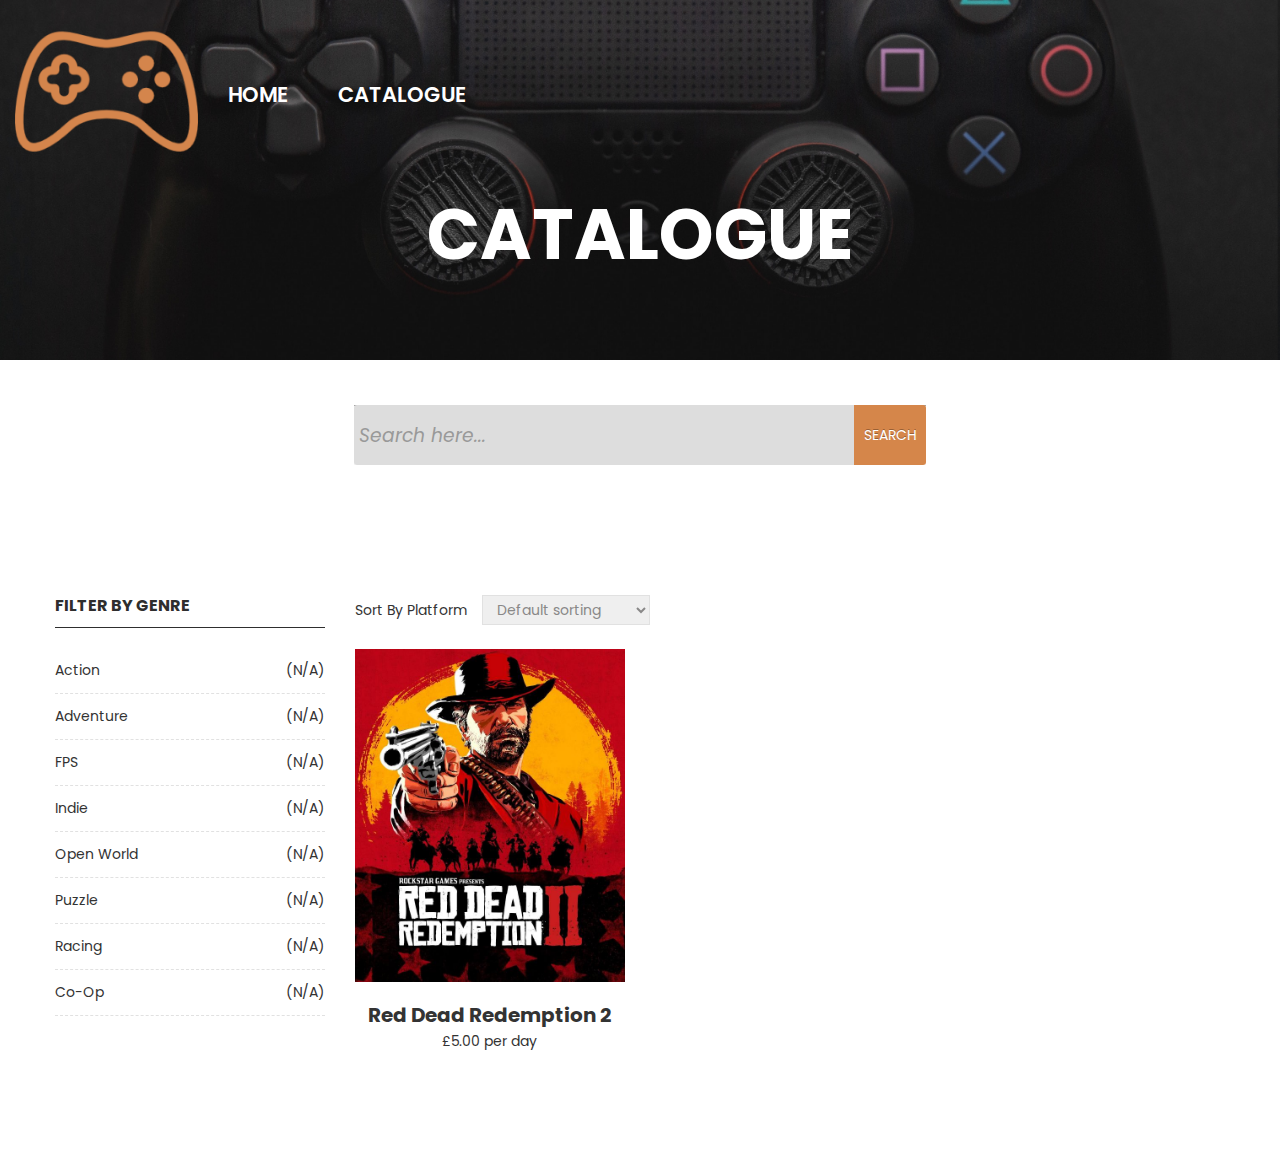
==== commit 1b83ea8f: "Added searchbar in catalogue.html and moved elements css styling to separate file" ====
--- a/catalogue.html
+++ b/catalogue.html
@@ -10,8 +10,10 @@
 
 	<!-- Stylesheets -->
 	<link rel="stylesheet" href="css/bootstrap.min.css">
+	<link rel="stylesheet" href="css/elements.css">
 	<link rel="stylesheet" href="style.css">
 </head>
+
 <body>
 
 	<!-- Main wrapper -->
@@ -37,7 +39,7 @@
 					</div>
 					<div style="position:absolute; top:50px; right:50px;">
 						<a href="login.html">
-							<i class="fa fa-user white" style="font-size:50px";></i>
+							<i class="fa fa-user" style="color :#ddd;font-size:40px";></i>
 						</a>
 					</div>
 				</div>
@@ -56,7 +58,17 @@
                 </div>
             </div>
         </div>
-        <!-- End HEADER PICURE -->
+        <!-- END HEADER -->
+
+
+<!-- SEARCHBAR -->
+				<form action="#" class="search-wrapper">
+	        <input id="searchbox" type="text" placeholder="Search here..." required="">
+	        <button type="submit">Search</button>
+	    </form>
+
+<!-- END SEARCHBAR -->
+
         <!-- Start Catalogue Page -->
         <div class="page-shop-sidebar left--sidebar bg--white section-padding--lg">
         	<div class="container">
@@ -131,11 +143,6 @@
 													<li class ="on"><i class="fa fa-star"></i></li>
 												</ul>
 											</div>
-											<div>
-
-
-												<!--PUT PLATFORM ICONS HERE -->
-											</div>
 										</div>
 		        			</div>
 		        			<!-- End Single Product -->
--- a/css/elements.css
+++ b/css/elements.css
@@ -0,0 +1,96 @@
+
+body {
+  color: #141412;
+  line-height: 1.5;
+  margin: 0; }
+
+a {
+  color: #333;
+  text-decoration: none; }
+  a:hover {
+    color: #e59285; }
+
+
+
+a:visited {
+  color: #333; }
+
+a:focus {
+  outline: thin dotted; }
+
+a:hover {
+  color: #e59285;
+  outline: 0; }
+
+a:hover {
+  text-decoration: underline; }
+
+h1 {
+  font-size: 48px;
+  margin: 33px 0; }
+
+h2 {
+  font-size: 30px;
+  margin: 25px 0; }
+
+h3 {
+  font-size: 22px;
+  margin: 22px 0; }
+
+p {
+  margin: 0 0 24px; }
+
+textarea {
+  font-size: 100%;
+  margin: 0;
+  max-width: 100%;
+  vertical-align: baseline;
+  overflow: auto;
+  vertical-align: top; }
+
+table {
+  border-bottom: 1px solid #ededed;
+  border-collapse: collapse;
+  border-spacing: 0;
+  font-size: 14px;
+  line-height: 2;
+  margin: 0 0 20px;
+  width: 100%; }
+  img {
+    max-width: 100%;
+  }
+  ul {
+    list-style: none; }
+
+    li > ul,
+    li > ol {
+      margin: 0; }
+      ul {
+        margin: 0;
+        padding: 0; }
+
+
+        ul {
+          list-style: none; }
+
+      nav ul,
+      nav ol {
+        list-style: none;
+        list-style-image: none; }
+
+      li > ul,
+      li > ol {
+        margin: 0; }
+
+      img {
+        -ms-interpolation-mode: bicubic;
+        border: 0;
+        vertical-align: middle; }
+
+        form {
+          margin: 0; }
+
+          textarea {
+            font-family: "Source Sans Pro", Helvetica, sans-serif; }
+            input {
+              line-height: normal; }
--- a/style.css
+++ b/style.css
@@ -5,405 +5,7 @@
     Note: This is style css.
 
 **********************************************************************************/
-/*===============================================================================
-      [ CSS INDEX ]
-=================================================================================
-
-    reset
-    typography
-    helper class
-    button
-    section-title
-    slide-activation
-    social-icon
-    popup
-    cartbox
-    setting-box
-    header
-    navigation
-    banner
-    welcome-area
-    testimonial
-    product
-    shop-colection
-    newsletter
-    slider
-    look-book
-    brand
-    blog
-    add-banner
-    hot-banner
-    recent-post
-    instagram
-    video-area
-    info
-    module-product
-    bradcaump
-    single-product
-    sidebar
-    blog-details
-    portfolio
-    about
-    team
-    error
-    contact
-    faq
-    myaccount
-    cart
-    wishlist
-    checkout
-    shop-single
-    footer
-
-
-
-s
-// Needed Files
-@import 'variables';
-@import 'mixins';
-
-
-
-/*******************
-Basic Styles
-********************/
-/**
-Reset Styles
-*/
-* {
-  box-sizing: border-box; }
-
-article,
-aside,
-details,
-figcaption,
-figure,
-footer,
-header,
-nav,
-section,
-summary {
-  display: block; }
-
-audio,
-canvas,
-video {
-  display: inline-block; }
-
-audio:not([controls]) {
-  display: none;
-  height: 0; }
-
-[hidden] {
-  display: none; }
-
-html {
-  font-size: 100%;
-  overflow-y: scroll;
-  -webkit-text-size-adjust: 100%;
-  -ms-text-size-adjust: 100%; }
-
-html,
-button,
-input,
-select,
-textarea {
-  font-family: "Source Sans Pro", Helvetica, sans-serif; }
-
-body {
-  color: #141412;
-  line-height: 1.5;
-  margin: 0; }
-
-a {
-  color: #333;
-  text-decoration: none; }
-
-a:visited {
-  color: #333; }
-
-a:focus {
-  outline: thin dotted; }
-
-a:active,
-a:hover {
-  color: #e59285;
-  outline: 0; }
-
-a:hover {
-  text-decoration: underline; }
-
-h1,
-h2,
-h3,
-h4,
-h5,
-h6 {
-  clear: both;
-  font-family: Bitter, Georgia, serif;
-  line-height: 1.3; }
-
-h1 {
-  font-size: 48px;
-  margin: 33px 0; }
-
-h2 {
-  font-size: 30px;
-  margin: 25px 0; }
-
-h3 {
-  font-size: 22px;
-  margin: 22px 0; }
-
-h4 {
-  font-size: 20px;
-  margin: 25px 0; }
-
-h5 {
-  font-size: 18px;
-  margin: 30px 0; }
-
-h6 {
-  font-size: 16px;
-  margin: 36px 0; }
-
-address {
-  font-style: italic;
-  margin: 0 0 24px; }
-
-abbr[title] {
-  border-bottom: 1px dotted; }
-
-b,
-strong {
-  font-weight: bold; }
-
-dfn {
-  font-style: italic; }
-
-mark {
-  background: #e59285;
-  color: #000; }
-
-p {
-  margin: 0 0 24px; }
-
-code,
-kbd,
-pre,
-samp {
-  font-family: monospace, serif;
-  font-size: 14px;
-  -webkit-hyphens: none;
-  -ms-hyphens: none;
-  hyphens: none; }
-
-pre {
-  background: #f5f5f5;
-  color: #666;
-  font-family: monospace;
-  font-size: 14px;
-  margin: 20px 0;
-  overflow: auto;
-  padding: 20px;
-  white-space: pre;
-  white-space: pre-wrap;
-  word-wrap: break-word; }
-
-blockquote,
-q {
-  -webkit-hyphens: none;
-  -ms-hyphens: none;
-  hyphens: none;
-  quotes: none; }
-
-blockquote:before,
-blockquote:after,
-q:before,
-q:after {
-  content: "";
-  content: none; }
-
-blockquote {
-  font-size: 18px;
-  font-style: italic;
-  font-weight: 300;
-  margin: 24px 40px; }
-
-blockquote blockquote {
-  margin-right: 0; }
-
-blockquote cite,
-blockquote small {
-  font-size: 14px;
-  font-weight: normal;
-  text-transform: uppercase; }
-
-blockquote em,
-blockquote i {
-  font-style: normal;
-  font-weight: 300; }
-
-blockquote strong,
-blockquote b {
-  font-weight: 400; }
-
-small {
-  font-size: smaller; }
-
-sub,
-sup {
-  font-size: 75%;
-  line-height: 0;
-  position: relative;
-  vertical-align: baseline; }
-
-sup {
-  top: -0.5em; }
-
-sub {
-  bottom: -0.25em; }
-
-dl {
-  margin: 0 20px; }
-
-dt {
-  font-weight: bold; }
-
-dd {
-  margin: 0 0 20px; }
-
-menu,
-ol,
-ul {
-  margin: 0;
-  padding: 0; }
-
-ul {
-  list-style-type: square; }
-
-nav ul,
-nav ol {
-  list-style: none;
-  list-style-image: none; }
-
-li > ul,
-li > ol {
-  margin: 0; }
-
-img {
-  -ms-interpolation-mode: bicubic;
-  border: 0;
-  vertical-align: middle; }
-
-svg:not(:root) {
-  overflow: hidden; }
-
-figure {
-  margin: 0; }
-
-form {
-  margin: 0; }
-
-fieldset {
-  border: 1px solid #c0c0c0;
-  margin: 0 2px;
-  min-width: inherit;
-  padding: 0.35em 0.625em 0.75em; }
-
-legend {
-  border: 0;
-  padding: 0;
-  white-space: normal; }
-
-button,
-input,
-select,
-textarea {
-  font-size: 100%;
-  margin: 0;
-  max-width: 100%;
-  vertical-align: baseline; }
-
-button,
-input {
-  line-height: normal; }
-
-button,
-html input[type="button"],
-input[type="reset"],
-input[type="submit"] {
-  -webkit-appearance: button;
-  cursor: pointer; }
-
-button[disabled],
-input[disabled] {
-  cursor: default; }
-
-input[type="checkbox"],
-input[type="radio"] {
-  padding: 0; }
-
-input[type="search"] {
-  -webkit-appearance: textfield;
-  padding-right: 2px;
-  /* Don't cut off the webkit search cancel button */
-  width: 270px; }
-
-input[type="search"]::-webkit-search-decoration {
-  -webkit-appearance: none; }
-
-button::-moz-focus-inner,
-input::-moz-focus-inner {
-  border: 0;
-  padding: 0; }
-
-textarea {
-  overflow: auto;
-  vertical-align: top; }
-
-table {
-  border-bottom: 1px solid #ededed;
-  border-collapse: collapse;
-  border-spacing: 0;
-  font-size: 14px;
-  line-height: 2;
-  margin: 0 0 20px;
-  width: 100%; }
-
-caption,
-th,
-td {
-  font-weight: normal;
-  text-align: left; }
-
-caption {
-  font-size: 16px;
-  margin: 20px 0; }
-
-th {
-  font-weight: bold;
-  text-transform: uppercase; }
-
-td {
-  border-top: 1px solid #ededed;
-  padding: 6px 10px 6px 0; }
-
-del {
-  color: #333; }
-
-ins {
-  background: #fff9c0; }
-
-/* Placeholder text color -- selectors need to be separate to work. */
-::-webkit-input-placeholder {
-  color: #7d7b6d; }
-
-:-moz-placeholder {
-  color: #7d7b6d; }
-
-:-ms-input-placeholder {
-  color: #7d7b6d; }
+
 
 /**
 Typography
@@ -2386,3 +1988,131 @@
   .list__view .content {
     flex-basis: 100%;
     padding-left: 0; } }
+
+    /*---------LOGIN PAGE----------------*/
+    .wrap-input100 {
+      position: relative;
+      width: 100%;
+      z-index: 1;
+      margin-bottom: 10px;
+    }
+    .center-div
+    {
+         margin: 0 auto;
+         width: 100px;
+    }
+    .input100 {
+      font-family: Poppins-Medium;
+      font-size: 15px;
+      line-height: 1.5;
+      color: #666666;
+
+      display: block;
+      width: 100%;
+      background: #e6e6e6;
+      height: 50px;
+      border-radius: 25px;
+      padding: 0 30px 0 68px;
+    }
+
+
+    .login100-form-btn {
+      font-family: Montserrat-Bold;
+      font-size: 15px;
+      line-height: 1.5;
+      color: #fff;
+      text-transform: uppercase;
+
+      width: 100%;
+      height: 50px;
+      border-radius: 25px;
+      background: #3399ff;
+      display: -webkit-box;
+      display: -webkit-flex;
+      display: -moz-box;
+      display: -ms-flexbox;
+      display: flex;
+      justify-content: center;
+      align-items: center;
+      padding: 0 25px;
+
+      -webkit-transition: all 0.4s;
+      -o-transition: all 0.4s;
+      -moz-transition: all 0.4s;
+      transition: all 0.4s;
+    }
+
+    .login100-form-btn:hover {
+      background: #000;
+    }
+
+    .cf:before, .cf:after{
+        content:"";
+        display:table;
+    }
+
+    .cf:after{
+        clear:both;
+    }
+
+    .cf{
+        zoom:1;
+    }
+
+/* SEARCHBAR */
+
+  #searchbox
+  {
+  height:60px;
+  width: 500px;
+  font-size:14pt;
+  }
+
+  .search-wrapper {
+    width: 572px;
+    margin: 45px auto 50px auto;
+    box-shadow: 0 1px 1px rgba(0, 0, 0, .4) inset, 0 1px 0 rgba(255, 255, 255, .2);
+    }
+
+
+    .search-wrapper input {
+    width: 138px;
+    height: 60px;
+    padding: 10px 5px;
+    float: left;
+    font: bold;
+    border: 0;
+    background: #ddd;
+    border-radius: 3px 0 0 3px;
+    }
+
+    .search-wrapper input:focus {
+        outline: 0;
+        background: #fff;
+        box-shadow: 0 0 2px rgba(0,0,0,.8) inset;
+    }
+
+    .search-wrapper input::-webkit-input-placeholder {
+       color: #999;
+       font-weight: normal;
+       font-style: italic;
+    }
+
+    .search-wrapper button {
+    overflow: visible;
+    position: relative;
+    cursor: :pointer;
+    border: 0;
+    padding: 0;
+    height: 60px;
+    width: 72px;
+    font: bold;
+    color: white;
+    text-transform: uppercase;
+    background: #D5864A;
+    border-radius: 0 3px 3px 0;
+    text-shadow: 0 -1px 0 rgba(0, 0, 0, .3);
+    }
+
+
+    /*------------------------------------------------------------------*/
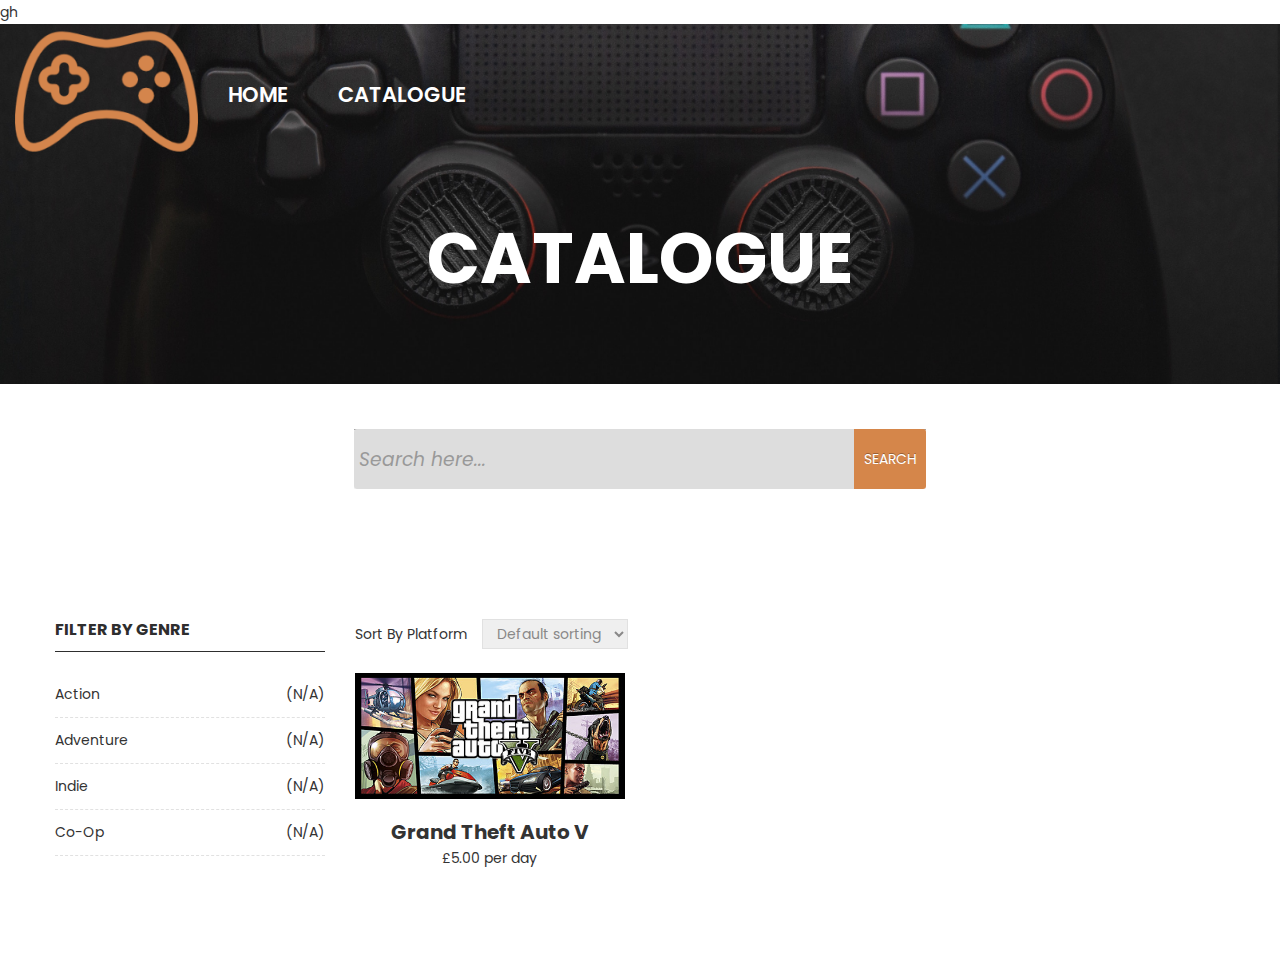
==== commit ab1dfa96: "Add game icons in images folder" ====
--- a/catalogue.html
+++ b/catalogue.html
@@ -1,4 +1,4 @@
-﻿<!doctype html>
+gh﻿<!doctype html>
 <html lang"en">
 <head>
 	<meta charset="utf-8">
@@ -80,11 +80,7 @@
         						<ul>
         							<li><a href="#">Action <span>(N/A)</span></a></li>
         							<li><a href="#">Adventure <span>(N/A)</span></a></li>
-        							<li><a href="#">FPS <span>(N/A)</span></a></li>
         							<li><a href="#">Indie<span>(N/A)</span></a></li>
-        							<li><a href="#">Open World <span>(N/A)</span></a></li>
-        							<li><a href="#">Puzzle <span>(N/A)</span></a></li>
-        							<li><a href="#">Racing <span>(N/A)</span></a></li>
         							<li><a href="#">Co-op <span>(N/A)</span></a></li>
 
         						</ul>
@@ -103,7 +99,7 @@
 			                        		<option>PS4</option>
 			                        		<option>XBOX ONE</option>
 			                        		<option>PC</option>
-			                        		<option>NINTENDO SWITCH</option>
+
 			                        	</select>
 			                        </div>
 																	</br>
@@ -119,17 +115,16 @@
 											<ul class="rating flex-column">
 												<li class="on"><a class="fab fa-xbox"></a></li>
 												<li class="on"><a class="fab fa-playstation"></a></li>
-												<li class="on"><a class="fab fa-nintendo-switch"></a></li>
 												<li class="on"><a class="fa fa-desktop"></a></li>
 
 										</ul>
 
 		        					<div class="product product__style--3 col-lg-4 col-md-4 col-sm-6 col-12">
 			        					<div class="product__thumb">
-											<a class="first__img" href="single-product.html"><img src="images/game_icons/rdr2.jpg" alt="product image"></a>
+											<a class="first__img" href="single-product.html"><img src="images/game_icons/7.jpg" alt="product image"></a>
 											</div>
 										<div class="product__content content--center">
-											<h4><a href="single-product.html">Red Dead Redemption 2</a></h4>
+											<h4><a href="single-product.html">Grand Theft Auto V</a></h4>
 											<ul class="prize d-flex">
 												<li>£5.00 per day</li>
 											</ul>
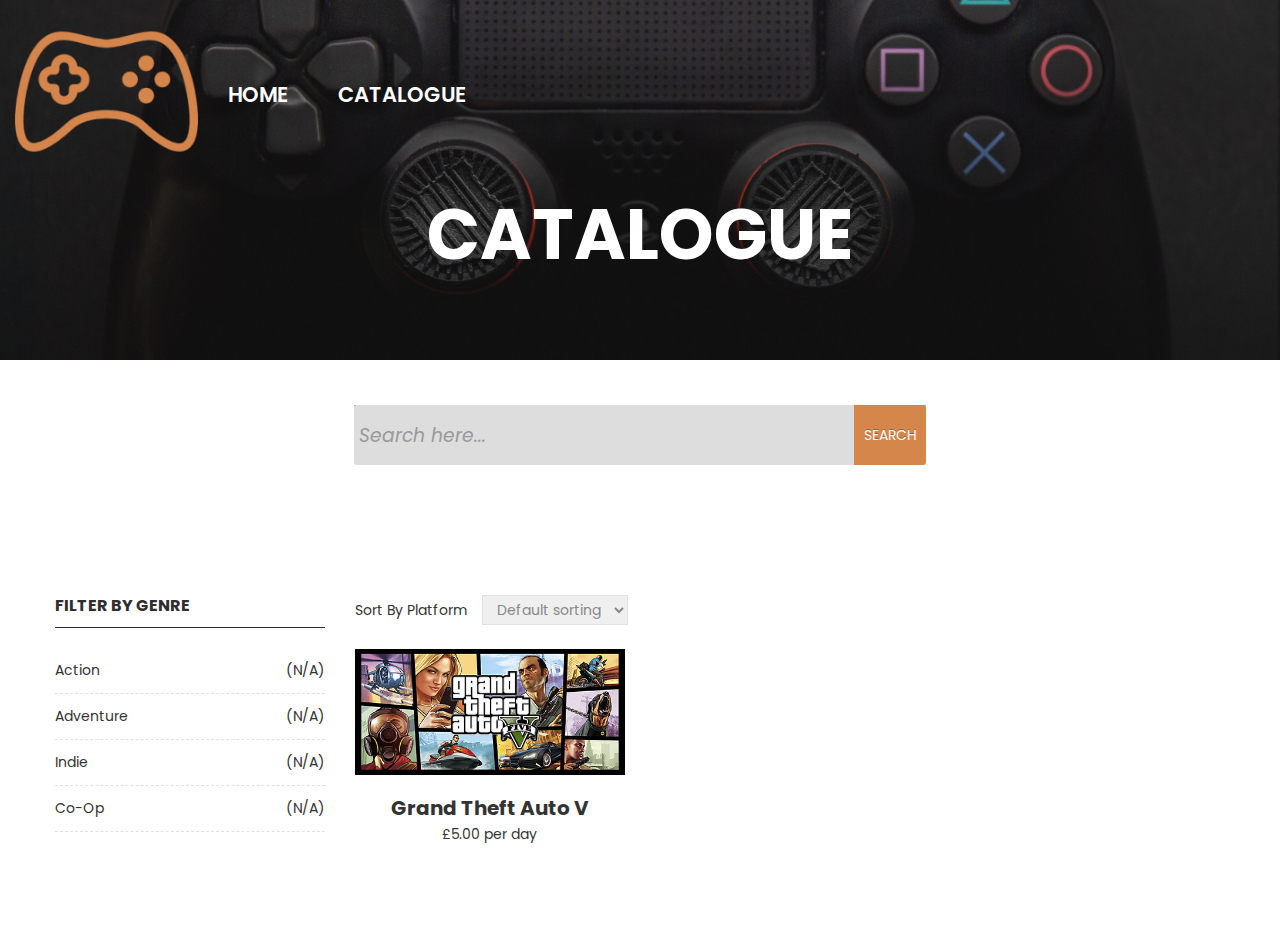
==== commit 808b71a0: "Update catalogue.html formatting" ====
--- a/catalogue.html
+++ b/catalogue.html
@@ -1,146 +1,129 @@
-gh﻿<!doctype html>
+<!doctype html>
 <html lang"en">
-<head>
-	<meta charset="utf-8">
-	<title>Catalogue | Indigo Team</title>
-	<!-- Icons and fonts-->
-	<link rel="stylesheet" href="https://use.fontawesome.com/releases/v5.5.0/css/all.css" integrity="sha384-B4dIYHKNBt8Bc12p+WXckhzcICo0wtJAoU8YZTY5qE0Id1GSseTk6S+L3BlXeVIU" crossorigin="anonymous">
-
-	<link href="https://fonts.googleapis.com/css?family=Poppins:300,300i,400,400i,500,600,600i,700,700i,800" rel="stylesheet">
-
-	<!-- Stylesheets -->
-	<link rel="stylesheet" href="css/bootstrap.min.css">
-	<link rel="stylesheet" href="css/elements.css">
-	<link rel="stylesheet" href="style.css">
-</head>
-
-<body>
-
-	<!-- Main wrapper -->
-	<div class="wrapper" id="wrapper">
-		<!-- Header -->
-		<header id="wn__header" class="header__area header__absolute sticky__header">
-			<div class="container-fluid">
-				<div class="row">
-					<div class="col-lg-2">
-						<div class="logo">
-							<a href="index.html">
-								<img src="images/logo/logo.png" alt="logo images">
-							</a>
-						</div>
-					</div>
-					<div class="col-lg-8 d-none d-lg-block" style="position:relative; top:50px">
-						<nav id="navbar" class="mainmenu__nav">
-							<ul class="meninmenu d-flex justify-content-start">
-								<li class="drop with--one--item"><a style="color: white; font-size:150%;" href="index.html">Home</a></li>
-								<li class="drop"><a style="color: white;  font-size:150%;" href="catalogue.html">Catalogue</a></li>
-							</ul>
-						</nav>
-					</div>
-					<div style="position:absolute; top:50px; right:50px;">
-						<a href="login.html">
-							<i class="fa fa-user" style="color :#ddd;font-size:40px";></i>
-						</a>
-					</div>
-				</div>
-			</div>
-		</header>
-		<!-- //Header -->
-        <!-- HEADER PICURE-->
-        <div class="ht__bradcaump__area bg-image--2">
-            <div class="container">
-                <div class="row">
-                    <div class="col-lg-12">
-                        <div class="bradcaump__inner text-center">
-                        	<h2 class="bradcaump-title" style="font-size:500%;">Catalogue</h2>
-                        </div>
-                    </div>
-                </div>
+   <head>
+      <meta charset="utf-8">
+      <title>Catalogue | Indigo Team</title>
+      <!-- Icons and fonts-->
+      <link rel="stylesheet" href="https://use.fontawesome.com/releases/v5.5.0/css/all.css" integrity="sha384-B4dIYHKNBt8Bc12p+WXckhzcICo0wtJAoU8YZTY5qE0Id1GSseTk6S+L3BlXeVIU" crossorigin="anonymous">
+      <link href="https://fonts.googleapis.com/css?family=Poppins:300,300i,400,400i,500,600,600i,700,700i,800" rel="stylesheet">
+      <!-- Stylesheets -->
+      <link rel="stylesheet" href="css/bootstrap.min.css">
+      <link rel="stylesheet" href="css/elements.css">
+      <link rel="stylesheet" href="style.css">
+   </head>
+   <body>
+      <!-- Main wrapper -->
+      <div class="wrapper" id="wrapper">
+      <!-- Header -->
+      <header id="wn__header" class="header__area header__absolute sticky__header">
+         <div class="container-fluid">
+            <div class="row">
+               <div class="col-lg-2">
+                  <div class="logo">
+                     <a href="index.html">
+                     <img src="images/logo/logo.png" alt="logo images">
+                     </a>
+                  </div>
+               </div>
+               <div class="col-lg-8 d-none d-lg-block" style="position:relative; top:50px">
+                  <nav id="navbar" class="mainmenu__nav">
+                     <ul class="meninmenu d-flex justify-content-start">
+                        <li class="drop with--one--item"><a style="color: white; font-size:150%;" href="index.html">Home</a></li>
+                        <li class="drop"><a style="color: white;  font-size:150%;" href="catalogue.html">Catalogue</a></li>
+                     </ul>
+                  </nav>
+               </div>
+               <div style="position:absolute; top:50px; right:50px;">
+                  <a href="login.html">
+                  <i class="fa fa-user" style="color :#ddd;font-size:40px";></i>
+                  </a>
+               </div>
             </div>
-        </div>
-        <!-- END HEADER -->
-
-
-<!-- SEARCHBAR -->
-				<form action="#" class="search-wrapper">
-	        <input id="searchbox" type="text" placeholder="Search here..." required="">
-	        <button type="submit">Search</button>
-	    </form>
-
-<!-- END SEARCHBAR -->
-
-        <!-- Start Catalogue Page -->
-        <div class="page-shop-sidebar left--sidebar bg--white section-padding--lg">
-        	<div class="container">
-        		<div class="row">
-        			<div class="col-lg-3 col-12 order-2 order-lg-1 md-mt-40 sm-mt-40">
-        				<div class="shop__sidebar">
-        					<aside class="wedget__categories poroduct--cat">
-        						<h3 class="wedget__title">Filter By Genre</h3>
-        						<ul>
-        							<li><a href="#">Action <span>(N/A)</span></a></li>
-        							<li><a href="#">Adventure <span>(N/A)</span></a></li>
-        							<li><a href="#">Indie<span>(N/A)</span></a></li>
-        							<li><a href="#">Co-op <span>(N/A)</span></a></li>
-
-        						</ul>
-        				</div>
-        			</div>
-        		<div class="col-lg-9 col-12 order-1 order-lg-2">
-        				<div class="row">
-        					<div class="col-lg-12">
-									<div role="tablist">
-			                        </div>
-
-			                        <div class="orderby__wrapper">
-			                        	<span>Sort By Platform</span>
-			                        	<select class="shot__byselect">
-			                        		<option>Default sorting</option>
-			                        		<option>PS4</option>
-			                        		<option>XBOX ONE</option>
-			                        		<option>PC</option>
-
-			                        	</select>
-			                        </div>
-																	</br>
-		                        </div>
-        					</div>
-        				<div class="tab__container">
-	        				<div class="shop-grid tab-pane fade show active" id="nav-grid" role="tabpanel">
-	        					<div class="row">
-
-
-
-	        						<!-- Start Single Product -->
-											<ul class="rating flex-column">
-												<li class="on"><a class="fab fa-xbox"></a></li>
-												<li class="on"><a class="fab fa-playstation"></a></li>
-												<li class="on"><a class="fa fa-desktop"></a></li>
-
-										</ul>
-
-		        					<div class="product product__style--3 col-lg-4 col-md-4 col-sm-6 col-12">
-			        					<div class="product__thumb">
-											<a class="first__img" href="single-product.html"><img src="images/game_icons/7.jpg" alt="product image"></a>
-											</div>
-										<div class="product__content content--center">
-											<h4><a href="single-product.html">Grand Theft Auto V</a></h4>
-											<ul class="prize d-flex">
-												<li>£5.00 per day</li>
-											</ul>
-											<div class="action">
-											<div class="product__hover">
-												<ul class="rating d-flex">
-													<li class="on"><i class="fa fa-star"></i></li>
-													<li class="on"><i class="fa fa-star"></i></li>
-													<li class="on"><i class="fa fa-star"></i></li>
-													<li class="on"><i class="fa fa-star"></i></li>
-													<li class ="on"><i class="fa fa-star"></i></li>
-												</ul>
-											</div>
-										</div>
-		        			</div>
-		        			<!-- End Single Product -->
-
-	</body>
-	</html>
+         </div>
+      </header>
+      <!-- //Header -->
+      <!-- HEADER PICURE-->
+      <div class="ht__bradcaump__area bg-image--2">
+         <div class="container">
+            <div class="row">
+               <div class="col-lg-12">
+                  <div class="bradcaump__inner text-center">
+                     <h2 class="bradcaump-title" style="font-size:500%;">Catalogue</h2>
+                  </div>
+               </div>
+            </div>
+         </div>
+      </div>
+      <!-- END HEADER -->
+      <!-- SEARCHBAR -->
+      <form action="#" class="search-wrapper">
+         <input id="searchbox" type="text" placeholder="Search here..." required="">
+         <button type="submit">Search</button>
+      </form>
+      <!-- END SEARCHBAR -->
+      <!-- Start Catalogue Page -->
+      <div class="page-shop-sidebar left--sidebar bg--white section-padding--lg">
+      <div class="container">
+      <div class="row">
+      <div class="col-lg-3 col-12 order-2 order-lg-1 md-mt-40 sm-mt-40">
+         <div class="shop__sidebar">
+            <aside class="wedget__categories poroduct--cat">
+            <h3 class="wedget__title">Filter By Genre</h3>
+            <ul>
+               <li><a href="#">Action <span>(N/A)</span></a></li>
+               <li><a href="#">Adventure <span>(N/A)</span></a></li>
+               <li><a href="#">Indie<span>(N/A)</span></a></li>
+               <li><a href="#">Co-op <span>(N/A)</span></a></li>
+            </ul>
+         </div>
+      </div>
+      <div class="col-lg-9 col-12 order-1 order-lg-2">
+      <div class="row">
+         <div class="col-lg-12">
+            <div role="tablist">
+            </div>
+            <div class="orderby__wrapper">
+               <span>Sort By Platform</span>
+               <select class="shot__byselect">
+                  <option>Default sorting</option>
+                  <option>PS4</option>
+                  <option>XBOX ONE</option>
+                  <option>PC</option>
+               </select>
+            </div>
+            </br>
+         </div>
+      </div>
+      <div class="tab__container">
+      <div class="shop-grid tab-pane fade show active" id="nav-grid" role="tabpanel">
+      <div class="row">
+      <!-- Start Single Product -->
+      <ul class="rating flex-column">
+         <li class="on"><a class="fab fa-xbox"></a></li>
+         <li class="on"><a class="fab fa-playstation"></a></li>
+         <li class="on"><a class="fa fa-desktop"></a></li>
+      </ul>
+      <div class="product product__style--3 col-lg-4 col-md-4 col-sm-6 col-12">
+      <div class="product__thumb">
+         <a class="first__img" href="single-product.html"><img src="images/game_icons/7.jpg" alt="product image"></a>
+      </div>
+      <div class="product__content content--center">
+         <h4><a href="single-product.html">Grand Theft Auto V</a></h4>
+         <ul class="prize d-flex">
+            <li>£5.00 per day</li>
+         </ul>
+         <div class="action">
+            <div class="product__hover">
+               <ul class="rating d-flex">
+                  <li class="on"><i class="fa fa-star"></i></li>
+                  <li class="on"><i class="fa fa-star"></i></li>
+                  <li class="on"><i class="fa fa-star"></i></li>
+                  <li class="on"><i class="fa fa-star"></i></li>
+                  <li class ="on"><i class="fa fa-star"></i></li>
+               </ul>
+            </div>
+         </div>
+      </div>
+      <!-- End Single Product -->
+   </body>
+</html>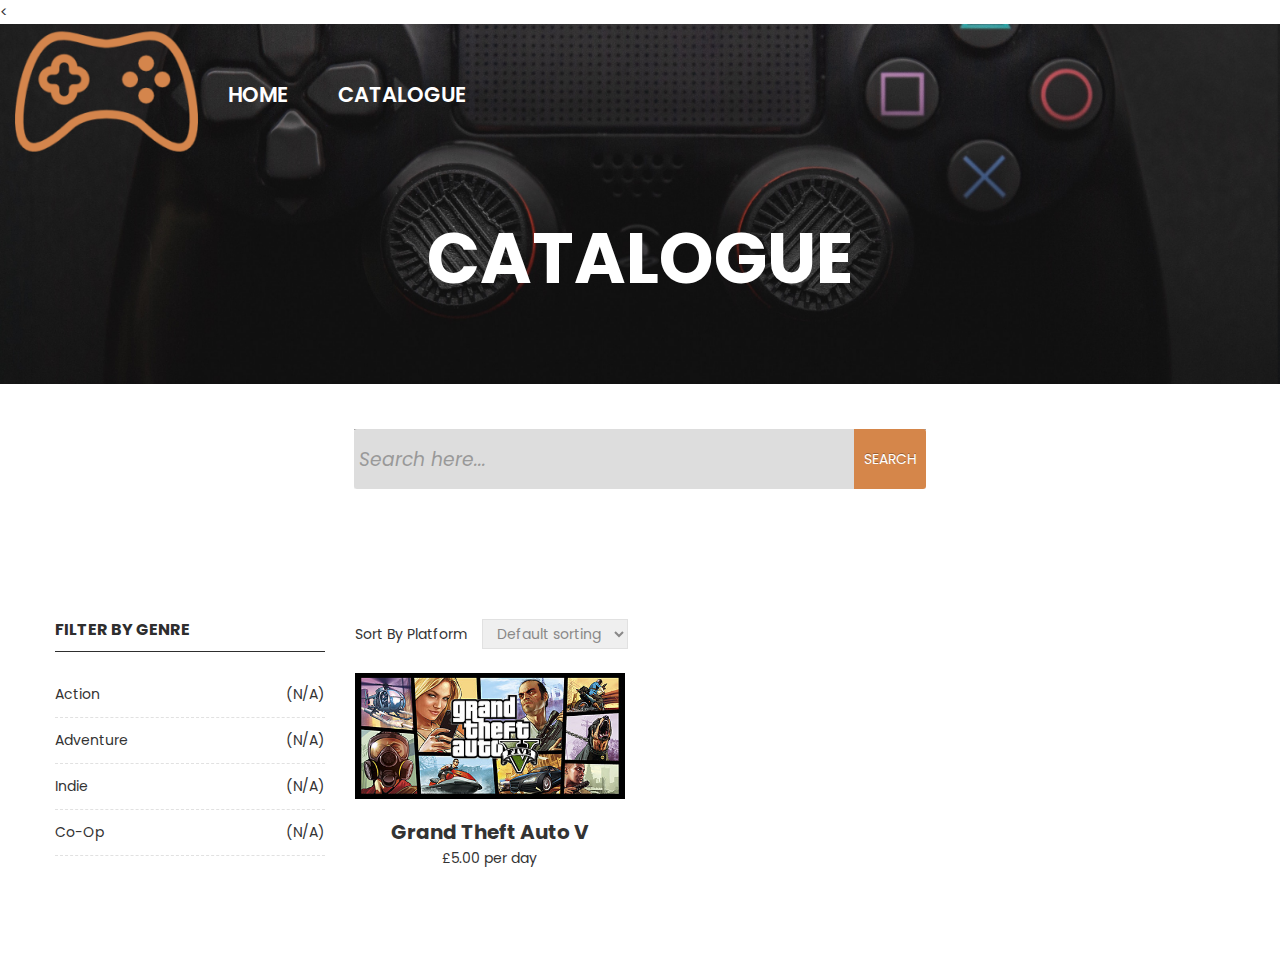
==== commit fb1d152b: "Update script tags to reflect newly added jquery functionality" ====
--- a/catalogue.html
+++ b/catalogue.html
@@ -7,6 +7,8 @@
       <link rel="stylesheet" href="https://use.fontawesome.com/releases/v5.5.0/css/all.css" integrity="sha384-B4dIYHKNBt8Bc12p+WXckhzcICo0wtJAoU8YZTY5qE0Id1GSseTk6S+L3BlXeVIU" crossorigin="anonymous">
       <link href="https://fonts.googleapis.com/css?family=Poppins:300,300i,400,400i,500,600,600i,700,700i,800" rel="stylesheet">
       <!-- Stylesheets -->
+      <<script type="text/javascript" src="js/jquery-3.2.1.slim.min.js"></script>
+      <script type="text/javascript" src="js/bootstrap.min.js"></script>
       <link rel="stylesheet" href="css/bootstrap.min.css">
       <link rel="stylesheet" href="css/elements.css">
       <link rel="stylesheet" href="style.css">
@@ -14,116 +16,129 @@
    <body>
       <!-- Main wrapper -->
       <div class="wrapper" id="wrapper">
-      <!-- Header -->
-      <header id="wn__header" class="header__area header__absolute sticky__header">
-         <div class="container-fluid">
-            <div class="row">
-               <div class="col-lg-2">
-                  <div class="logo">
-                     <a href="index.html">
-                     <img src="images/logo/logo.png" alt="logo images">
+         <!-- Header -->
+         <header id="wn__header" class="header__area header__absolute sticky__header">
+            <div class="container-fluid">
+               <div class="row">
+                  <div class="col-lg-2">
+                     <div class="logo">
+                        <a href="index.html">
+                        <img src="images/logo/logo.png" alt="logo images">
+                        </a>
+                     </div>
+                  </div>
+                  <div class="col-lg-8 d-none d-lg-block" style="position:relative; top:50px">
+                     <nav id="navbar" class="mainmenu__nav">
+                        <ul class="meninmenu d-flex justify-content-start">
+                           <li class="drop with--one--item"><a style="color: white; font-size:150%;" href="index.html">Home</a></li>
+                           <li class="drop"><a style="color: white;  font-size:150%;" href="catalogue.html">Catalogue</a></li>
+                        </ul>
+                     </nav>
+                  </div>
+                  <div style="position:absolute; top:50px; right:50px;">
+                     <a href="login.html">
+                     <i class="fa fa-user" style="color :#ddd;font-size:40px";></i>
                      </a>
                   </div>
                </div>
-               <div class="col-lg-8 d-none d-lg-block" style="position:relative; top:50px">
-                  <nav id="navbar" class="mainmenu__nav">
-                     <ul class="meninmenu d-flex justify-content-start">
-                        <li class="drop with--one--item"><a style="color: white; font-size:150%;" href="index.html">Home</a></li>
-                        <li class="drop"><a style="color: white;  font-size:150%;" href="catalogue.html">Catalogue</a></li>
-                     </ul>
-                  </nav>
-               </div>
-               <div style="position:absolute; top:50px; right:50px;">
-                  <a href="login.html">
-                  <i class="fa fa-user" style="color :#ddd;font-size:40px";></i>
-                  </a>
+            </div>
+         </header>
+         <!-- HEADER PICURE-->
+         <div class="ht__bradcaump__area bg-image--2">
+            <div class="container">
+               <div class="row">
+                  <div class="col-lg-12">
+                     <div class="bradcaump__inner text-center">
+                        <h2 class="bradcaump-title" style="font-size:500%;">Catalogue</h2>
+                     </div>
+                  </div>
                </div>
             </div>
          </div>
-      </header>
-      <!-- //Header -->
-      <!-- HEADER PICURE-->
-      <div class="ht__bradcaump__area bg-image--2">
-         <div class="container">
-            <div class="row">
-               <div class="col-lg-12">
-                  <div class="bradcaump__inner text-center">
-                     <h2 class="bradcaump-title" style="font-size:500%;">Catalogue</h2>
+         <!-- END HEADER -->
+         <!-- SEARCHBAR -->
+         <form action="#" class="search-wrapper">
+            <input id="searchbox" type="text" placeholder="Search here..." required="">
+            <button type="submit">Search</button>
+         </form>
+         <!-- END SEARCHBAR -->
+         <!-- Start Catalogue Page -->
+         <div class="page-shop-sidebar left--sidebar bg--white section-padding--lg">
+            <div class="container">
+               <div class="row">
+                  <!--SORT BY GENRE SIDEBAR START-->
+                  <div class="col-lg-3 col-12 order-2 order-lg-1 md-mt-40 sm-mt-40">
+                     <div class="shop__sidebar">
+                        <aside class="wedget__categories poroduct--cat">
+                        <h3 class="wedget__title">Filter By Genre</h3>
+                        <ul>
+                           <li><a href="#">Action <span>(N/A)</span></a></li>
+                           <li><a href="#">Adventure <span>(N/A)</span></a></li>
+                           <li><a href="#">Indie<span>(N/A)</span></a></li>
+                           <li><a href="#">Co-op <span>(N/A)</span></a></li>
+                        </ul>
+                     </div>
+                  </div>
+                  <!--SORT BY GENRE SIDEBAR START-->
+                  <!--main catalogue page body start-->
+                  <div class="col-lg-9 col-12 order-1 order-lg-2">
+                     <!--SORT BY PLATFORM DROPDOWN START-->
+                     <div class="row">
+                        <div class="col-lg-12">
+                           <div role="tablist">
+                           </div>
+                           <div class="orderby__wrapper">
+                              <span>Sort By Platform</span>
+                              <select class="shot__byselect">
+                                 <option>Default sorting</option>
+                                 <option>PS4</option>
+                                 <option>XBOX ONE</option>
+                                 <option>PC</option>
+                              </select>
+                           </div>
+                           <br>
+                        </div>
+                     </div>
+                     <!--SORT BY PLATFORM DROPDOWN END-->
+                     <div class="tab__container">
+                        <div class="shop-grid tab-pane fade show active" id="nav-grid" role="tabpanel">
+                           <div class="row">
+                              <!-- Start Single Product -->
+                              <ul class="rating flex-column">
+                                 <li class="on"><a class="fab fa-xbox"></a></li>
+                                 <li class="on"><a class="fab fa-playstation"></a></li>
+                                 <li class="on"><a class="fa fa-desktop"></a></li>
+                              </ul>
+                              <div class="product product__style--3 col-lg-4 col-md-4 col-sm-6 col-12">
+                                 <div class="product__thumb">
+                                    <a class="first__img" href="single-product.html"><img src="images/game_icons/7.jpg" alt="product image"></a>
+                                 </div>
+                                 <div class="product__content content--center">
+                                    <h4><a href="single-product.html">Grand Theft Auto V</a></h4>
+                                    <ul class="prize d-flex">
+                                       <li>£5.00 per day</li>
+                                    </ul>
+                                    <div class="action">
+                                       <div class="product__hover">
+                                          <ul class="rating d-flex">
+                                             <li class="on"><i class="fa fa-star"></i></li>
+                                             <li class="on"><i class="fa fa-star"></i></li>
+                                             <li class="on"><i class="fa fa-star"></i></li>
+                                             <li class="on"><i class="fa fa-star"></i></li>
+                                             <li class ="on"><i class="fa fa-star"></i></li>
+                                          </ul>
+                                       </div>
+                                    </div>
+                                 </div>
+                                 <!-- End Single Product -->
+                              </div>
+                           </div>
+                        </div>
+                     </div>
                   </div>
                </div>
             </div>
          </div>
       </div>
-      <!-- END HEADER -->
-      <!-- SEARCHBAR -->
-      <form action="#" class="search-wrapper">
-         <input id="searchbox" type="text" placeholder="Search here..." required="">
-         <button type="submit">Search</button>
-      </form>
-      <!-- END SEARCHBAR -->
-      <!-- Start Catalogue Page -->
-      <div class="page-shop-sidebar left--sidebar bg--white section-padding--lg">
-      <div class="container">
-      <div class="row">
-      <div class="col-lg-3 col-12 order-2 order-lg-1 md-mt-40 sm-mt-40">
-         <div class="shop__sidebar">
-            <aside class="wedget__categories poroduct--cat">
-            <h3 class="wedget__title">Filter By Genre</h3>
-            <ul>
-               <li><a href="#">Action <span>(N/A)</span></a></li>
-               <li><a href="#">Adventure <span>(N/A)</span></a></li>
-               <li><a href="#">Indie<span>(N/A)</span></a></li>
-               <li><a href="#">Co-op <span>(N/A)</span></a></li>
-            </ul>
-         </div>
-      </div>
-      <div class="col-lg-9 col-12 order-1 order-lg-2">
-      <div class="row">
-         <div class="col-lg-12">
-            <div role="tablist">
-            </div>
-            <div class="orderby__wrapper">
-               <span>Sort By Platform</span>
-               <select class="shot__byselect">
-                  <option>Default sorting</option>
-                  <option>PS4</option>
-                  <option>XBOX ONE</option>
-                  <option>PC</option>
-               </select>
-            </div>
-            </br>
-         </div>
-      </div>
-      <div class="tab__container">
-      <div class="shop-grid tab-pane fade show active" id="nav-grid" role="tabpanel">
-      <div class="row">
-      <!-- Start Single Product -->
-      <ul class="rating flex-column">
-         <li class="on"><a class="fab fa-xbox"></a></li>
-         <li class="on"><a class="fab fa-playstation"></a></li>
-         <li class="on"><a class="fa fa-desktop"></a></li>
-      </ul>
-      <div class="product product__style--3 col-lg-4 col-md-4 col-sm-6 col-12">
-      <div class="product__thumb">
-         <a class="first__img" href="single-product.html"><img src="images/game_icons/7.jpg" alt="product image"></a>
-      </div>
-      <div class="product__content content--center">
-         <h4><a href="single-product.html">Grand Theft Auto V</a></h4>
-         <ul class="prize d-flex">
-            <li>£5.00 per day</li>
-         </ul>
-         <div class="action">
-            <div class="product__hover">
-               <ul class="rating d-flex">
-                  <li class="on"><i class="fa fa-star"></i></li>
-                  <li class="on"><i class="fa fa-star"></i></li>
-                  <li class="on"><i class="fa fa-star"></i></li>
-                  <li class="on"><i class="fa fa-star"></i></li>
-                  <li class ="on"><i class="fa fa-star"></i></li>
-               </ul>
-            </div>
-         </div>
-      </div>
-      <!-- End Single Product -->
    </body>
 </html>--- a/css/elements.css
+++ b/css/elements.css
@@ -1,53 +1,51 @@
-
 body {
   color: #141412;
   line-height: 1.5;
-  margin: 0; }
-
+  margin: 0;
+}
 a {
   color: #333;
-  text-decoration: none; }
-  a:hover {
-    color: #e59285; }
-
-
-
-a:visited {
-  color: #333; }
-
-a:focus {
-  outline: thin dotted; }
-
+  text-decoration: none;
+}
 a:hover {
   color: #e59285;
-  outline: 0; }
-
+}
+a:visited {
+  color: #333;
+}
+a:focus {
+  outline: thin dotted;
+}
 a:hover {
-  text-decoration: underline; }
-
+  color: #e59285;
+  outline: 0;
+}
+a:hover {
+  text-decoration: underline;
+}
 h1 {
   font-size: 48px;
-  margin: 33px 0; }
-
+  margin: 33px 0;
+}
 h2 {
   font-size: 30px;
-  margin: 25px 0; }
-
+  margin: 25px 0;
+}
 h3 {
   font-size: 22px;
-  margin: 22px 0; }
-
+  margin: 22px 0;
+}
 p {
-  margin: 0 0 24px; }
-
+  margin: 0 0 24px;
+}
 textarea {
   font-size: 100%;
   margin: 0;
   max-width: 100%;
   vertical-align: baseline;
   overflow: auto;
-  vertical-align: top; }
-
+  vertical-align: top;
+}
 table {
   border-bottom: 1px solid #ededed;
   border-collapse: collapse;
@@ -55,42 +53,42 @@
   font-size: 14px;
   line-height: 2;
   margin: 0 0 20px;
-  width: 100%; }
-  img {
-    max-width: 100%;
-  }
-  ul {
-    list-style: none; }
-
-    li > ul,
-    li > ol {
-      margin: 0; }
-      ul {
-        margin: 0;
-        padding: 0; }
-
-
-        ul {
-          list-style: none; }
-
-      nav ul,
-      nav ol {
-        list-style: none;
-        list-style-image: none; }
-
-      li > ul,
-      li > ol {
-        margin: 0; }
-
-      img {
-        -ms-interpolation-mode: bicubic;
-        border: 0;
-        vertical-align: middle; }
-
-        form {
-          margin: 0; }
-
-          textarea {
-            font-family: "Source Sans Pro", Helvetica, sans-serif; }
-            input {
-              line-height: normal; }
+  width: 100%;
+}
+img {
+  max-width: 100%;
+}
+ul {
+  list-style: none;
+}
+li > ul, li > ol {
+  margin: 0;
+}
+ul {
+  margin: 0;
+  padding: 0;
+}
+ul {
+  list-style: none;
+}
+nav ul, nav ol {
+  list-style: none;
+  list-style-image: none;
+}
+li > ul, li > ol {
+  margin: 0;
+}
+img {
+  -ms-interpolation-mode: bicubic;
+  border: 0;
+  vertical-align: middle;
+}
+form {
+  margin: 0;
+}
+textarea {
+  font-family: "Source Sans Pro", Helvetica, sans-serif;
+}
+input {
+  line-height: normal;
+}
--- a/style.css
+++ b/style.css
@@ -1,18 +1,8 @@
-﻿/*********************************************************************************
-
-    Template Name: Boighor Responsive Bootstrap4 Template
-    Version: 1.0
-    Note: This is style css.
-
-**********************************************************************************/
-
-
-/**
-Typography
-*/
+﻿/********************************************************************************* Template Name: Boighor Responsive Bootstrap4 Template Version: 1.0 Note: This is style css. **********************************************************************************/
+/** Typography */
 html {
-  overflow-x: hidden; }
-
+  overflow-x: hidden;
+}
 body {
   overflow-x: hidden;
   font-size: 14px;
@@ -21,101 +11,90 @@
   -moz-osx-font-smoothing: grayscale;
   font-family: "Poppins", sans-serif;
   color: #333;
-  font-weight: 400; }
-
+  font-weight: 400;
+}
 ::-webkit-input-placeholder {
-  color: #333; }
-
+  color: #333;
+}
 :-moz-placeholder {
-  color: #333; }
-
+  color: #333;
+}
 .minisearch ::-moz-placeholder {
-  color: #fff; }
+  color: #fff;
+}
 .minisearch ::-webkit-input-placeholder {
-  color: #fff; }
-
+  color: #fff;
+}
 :-ms-input-placeholder {
-  color: #333; }
-
+  color: #333;
+}
 h1, h2, h3, h4, h5, h6, .h1, .h2, .h3, .h4, .h5, .h6, address, p, pre, blockquote, dl, dd, menu, ol, ul, table, caption, hr {
-  margin: 0; }
-
+  margin: 0;
+}
 h1, h2, h3, h4, h5, h6, .h1, .h2, .h3, .h4, .h5, .h6 {
   font-family: "Poppins", sans-serif;
-  line-height: 1.35; }
-
-h1,
-.h1 {
-  font-size: 48px; }
-
-h2,
-.h2 {
-  font-size: 30px; }
-
-h3,
-.h3 {
-  font-size: 22px; }
-
-h4,
-.h4 {
-  font-size: 20px; }
-
-h5,
-.h5 {
-  font-size: 18px; }
-
-h6,
-.h6 {
-  font-size: 16px; }
-
+  line-height: 1.35;
+}
+h1, .h1 {
+  font-size: 48px;
+}
+h2, .h2 {
+  font-size: 30px;
+}
+h3, .h3 {
+  font-size: 22px;
+}
+h4, .h4 {
+  font-size: 20px;
+}
+h5, .h5 {
+  font-size: 18px;
+}
+h6, .h6 {
+  font-size: 16px;
+}
 @media only screen and (min-width: 768px) and (max-width: 991px) {
-  h1,
-  .h1 {
-    font-size: 36px; }
-
-  h2,
-  .h2 {
-    font-size: 26px; }
-
-  h3,
-  .h3 {
-    font-size: 20px; } }
+  h1, .h1 {
+      font-size: 36px;
+ }
+  h2, .h2 {
+      font-size: 26px;
+ }
+  h3, .h3 {
+      font-size: 20px;
+ }
+}
 @media only screen and (max-width: 767px) {
-  h1,
-  .h1 {
-    font-size: 32px; }
-
-  h2,
-  .h2 {
-    font-size: 24px; }
-
-  h3,
-  .h3 {
-    font-size: 18px; } }
+  h1, .h1 {
+      font-size: 32px;
+ }
+  h2, .h2 {
+      font-size: 24px;
+ }
+  h3, .h3 {
+      font-size: 18px;
+ }
+}
 h1, .h1, h2, .h2 {
-  font-weight: 700; }
-
+  font-weight: 700;
+}
 h3, .h3, h4, .h4 {
-  font-weight: 700; }
-
+  font-weight: 700;
+}
 h5, .h5, h6, .h6 {
-  font-weight: 700; }
-
-a:hover,
-a:focus,
-a:active {
+  font-weight: 700;
+}
+a:hover, a:focus, a:active {
   text-decoration: none;
-  outline: none; }
-
-/**
-Helper Class
-*/
+  outline: none;
+}
+/** Helper Class */
 .hidden {
-  display: none; }
-
+  display: none;
+}
 .poss--relative {
-  position: relative; }
-
+  position: relative;
+}
 .visuallyhidden {
   border: 0;
   clip: rect(0 0 0 0);
@@ -124,17 +103,17 @@
   overflow: hidden;
   padding: 0;
   position: absolute;
-  width: 1px; }
-
+  width: 1px;
+}
 .animation1 {
-  transition-duration: 400ms; }
-
+  transition-duration: 400ms;
+}
 .theme-color {
-  color: #e59285; }
-
+  color: #e59285;
+}
 ul {
-  list-style: none; }
-
+  list-style: none;
+}
 a#scrollUp {
   background: #e59285;
   color: #fff;
@@ -147,389 +126,502 @@
   text-align: center;
   padding: 9px 0;
   box-shadow: 0 0 15px 0px rgba(50, 50, 50, 0.2);
-  transition: 0.3s; }
-  a#scrollUp:hover {
-    background: #fff;
-    color: #e59285; }
-
+  transition: 0.3s;
+}
+a#scrollUp:hover {
+  background: #fff;
+  color: #e59285;
+}
 img {
-  max-width: 100%; }
-
+  max-width: 100%;
+}
 a:hover {
-  color: #e59285; }
-
+  color: #e59285;
+}
 a {
-  transition: 0.3s; }
-
-.visuallyhidden.focusable:active,
-.visuallyhidden.focusable:focus {
+  transition: 0.3s;
+}
+.visuallyhidden.focusable:active, .visuallyhidden.focusable:focus {
   clip: auto;
   height: auto;
   margin: 0;
   overflow: visible;
   position: static;
-  width: auto; }
-
+  width: auto;
+}
 .invisible {
-  visibility: hidden; }
-
-.clearfix:before,
+  visibility: hidden;
+}
+.clearfix:before, .clearfix:after {
+  content: " ";
+ /* 1 */
+  display: table;
+ /* 2 */
+}
 .clearfix:after {
-  content: " ";
-  /* 1 */
-  display: table;
-  /* 2 */ }
-
-.clearfix:after {
-  clear: both; }
-
+  clear: both;
+}
 /* Define Colors */
 .color--theme {
-  color: #e59285; }
+  color: #e59285;
+}
 .color--light {
-  color: #999999; }
+  color: #999999;
+}
 .color--dark {
-  color: #333444; }
+  color: #333444;
+}
 .color--black {
-  color: #000000; }
+  color: #000000;
+}
 .color--white {
-  color: #ffffff; }
-
+  color: #ffffff;
+}
 /* Background Color */
 .bg--theme {
-  background: #e59285; }
-
+  background: #e59285;
+}
 /* Background Image */
 .bg-image--1 {
   background-image: url(images/bg/1.jpg);
   background-repeat: no-repeat;
   background-size: cover;
-  background-position: center center; }
+  background-position: center center;
+}
 .bg-image--2 {
   background-image: url(images/bg/2.jpg);
   background-repeat: no-repeat;
   background-size: cover;
-  background-position: center center; }
-  .bg-image--3 {
-    background-image: url(images/bg/3.jpg);
-    background-repeat: no-repeat;
-    background-size: cover;
-    background-position: center center; }
-
-
+  background-position: center center;
+}
+.bg-image--3 {
+  background-image: url(images/bg/3.jpg);
+  background-repeat: no-repeat;
+  background-size: cover;
+  background-position: center center;
+}
+.bg-image--4 {
+  background-image: url(images/bg/4.jpg);
+  background-repeat: no-repeat;
+  background-size: cover;
+  background-position: center center;
+}
 /* spacing */
 .mt--20 {
-  margin-top: 20px; }
+  margin-top: 20px;
+}
 .mt--30 {
-  margin-top: 30px; }
+  margin-top: 30px;
+}
 .mt--40 {
-  margin-top: 40px; }
+  margin-top: 40px;
+}
 .mt--50 {
-  margin-top: 50px; }
+  margin-top: 50px;
+}
 .mt--60 {
-  margin-top: 60px; }
+  margin-top: 60px;
+}
 .mt--70 {
-  margin-top: 70px; }
+  margin-top: 70px;
+}
 .mt--80 {
-  margin-top: 80px; }
+  margin-top: 80px;
+}
 .mt--90 {
-  margin-top: 90px; }
+  margin-top: 90px;
+}
 .mt--100 {
-  margin-top: 100px; }
+  margin-top: 100px;
+}
 .mt--110 {
-  margin-top: 110px; }
+  margin-top: 110px;
+}
 .mt--120 {
-  margin-top: 120px; }
+  margin-top: 120px;
+}
 .mt--130 {
-  margin-top: 130px; }
+  margin-top: 130px;
+}
 .mt--140 {
-  margin-top: 140px; }
+  margin-top: 140px;
+}
 .mt--150 {
-  margin-top: 150px; }
-
+  margin-top: 150px;
+}
 /* spacing */
 .pt--30 {
-  padding-top: 30px; }
+  padding-top: 30px;
+}
 .pt--40 {
-  padding-top: 40px; }
+  padding-top: 40px;
+}
 .pt--50 {
-  padding-top: 50px; }
+  padding-top: 50px;
+}
 .pt--60 {
-  padding-top: 60px; }
+  padding-top: 60px;
+}
 .pt--70 {
-  padding-top: 70px; }
+  padding-top: 70px;
+}
 .pt--80 {
-  padding-top: 80px; }
+  padding-top: 80px;
+}
 .pt--90 {
-  padding-top: 90px; }
+  padding-top: 90px;
+}
 .pt--100 {
-  padding-top: 100px; }
+  padding-top: 100px;
+}
 .pt--110 {
-  padding-top: 110px; }
+  padding-top: 110px;
+}
 .pt--120 {
-  padding-top: 120px; }
+  padding-top: 120px;
+}
 .pt--130 {
-  padding-top: 130px; }
+  padding-top: 130px;
+}
 .pt--140 {
-  padding-top: 140px; }
+  padding-top: 140px;
+}
 .pt--150 {
-  padding-top: 150px; }
-
+  padding-top: 150px;
+}
 /* spacing */
 .pb--30 {
-  padding-bottom: 30px; }
+  padding-bottom: 30px;
+}
 .pb--40 {
-  padding-bottom: 40px; }
+  padding-bottom: 40px;
+}
 .pb--45 {
-  padding-bottom: 45px; }
+  padding-bottom: 45px;
+}
 .pb--50 {
-  padding-bottom: 50px; }
+  padding-bottom: 50px;
+}
 .pb--55 {
-  padding-bottom: 55px; }
+  padding-bottom: 55px;
+}
 .pb--60 {
-  padding-bottom: 60px; }
+  padding-bottom: 60px;
+}
 .pb--70 {
-  padding-bottom: 70px; }
+  padding-bottom: 70px;
+}
 .pb--75 {
-  padding-bottom: 75px; }
+  padding-bottom: 75px;
+}
 .pb--80 {
-  padding-bottom: 80px; }
+  padding-bottom: 80px;
+}
 .pb--90 {
-  padding-bottom: 90px; }
+  padding-bottom: 90px;
+}
 .pb--100 {
-  padding-bottom: 100px; }
+  padding-bottom: 100px;
+}
 .pb--110 {
-  padding-bottom: 110px; }
+  padding-bottom: 110px;
+}
 .pb--120 {
-  padding-bottom: 120px; }
+  padding-bottom: 120px;
+}
 .pb--130 {
-  padding-bottom: 130px; }
+  padding-bottom: 130px;
+}
 .pb--140 {
-  padding-bottom: 140px; }
+  padding-bottom: 140px;
+}
 .pb--150 {
-  padding-bottom: 150px; }
-
+  padding-bottom: 150px;
+}
 /* spacing */
 .ptb--30 {
-  padding: 30px 0; }
+  padding: 30px 0;
+}
 .ptb--40 {
-  padding: 40px 0; }
+  padding: 40px 0;
+}
 .ptb--50 {
-  padding: 50px 0; }
+  padding: 50px 0;
+}
 .ptb--60 {
-  padding: 60px 0; }
+  padding: 60px 0;
+}
 .ptb--70 {
-  padding: 70px 0; }
+  padding: 70px 0;
+}
 .ptb--80 {
-  padding: 80px 0; }
+  padding: 80px 0;
+}
 .ptb--90 {
-  padding: 90px 0; }
+  padding: 90px 0;
+}
 .ptb--100 {
-  padding: 100px 0; }
+  padding: 100px 0;
+}
 .ptb--110 {
-  padding: 110px 0; }
+  padding: 110px 0;
+}
 .ptb--120 {
-  padding: 120px 0; }
+  padding: 120px 0;
+}
 .ptb--130 {
-  padding: 130px 0; }
+  padding: 130px 0;
+}
 .ptb--140 {
-  padding: 140px 0; }
+  padding: 140px 0;
+}
 .ptb--150 {
-  padding: 150px 0; }
+  padding: 150px 0;
+}
 .ptb--200 {
-  padding: 200px 0; }
+  padding: 200px 0;
+}
 .ptb--220 {
-  padding: 220px 0; }
+  padding: 220px 0;
+}
 .padding--lr--30px {
-  padding: 0 30px; }
+  padding: 0 30px;
+}
 .margin--lr--60 {
-  margin: 0 60px; }
-
+  margin: 0 60px;
+}
 /* Text specialized */
 .text--italic {
-  font-style: italic; }
+  font-style: italic;
+}
 .text--normal {
-  font-style: normal; }
+  font-style: normal;
+}
 .text--underline {
-  font-style: underline; }
-
+  font-style: underline;
+}
 /* Font specialized */
 .body--font {
-  font-family: "Poppins", sans-serif; }
+  font-family: "Poppins", sans-serif;
+}
 .heading--font {
-  font-family: "Poppins", sans-serif; }
-
+  font-family: "Poppins", sans-serif;
+}
 /* Height and width */
 .fullscreen {
   min-height: 85vh;
-  width: 100%; }
+  width: 100%;
+}
 .w--100 {
-  width: 100%; }
+  width: 100%;
+}
 .w--75 {
-  width: 75%; }
+  width: 75%;
+}
 .w--50 {
-  width: 50%; }
+  width: 50%;
+}
 .w--33 {
-  width: 33.33%; }
+  width: 33.33%;
+}
 .w--25 {
-  width: 25%; }
+  width: 25%;
+}
 .w--10 {
-  width: 10%; }
+  width: 10%;
+}
 .h--100 {
-  height: 100%; }
+  height: 100%;
+}
 .h--75 {
-  height: 75%; }
+  height: 75%;
+}
 .h--50 {
-  height: 50%; }
+  height: 50%;
+}
 .h--25 {
-  height: 25%; }
+  height: 25%;
+}
 .h--33 {
-  height: 33.33%; }
+  height: 33.33%;
+}
 .h--10 {
-  height: 10%; }
-
+  height: 10%;
+}
 /* Section padding */
 .section-padding--xlg {
-  padding: 80px 0; }
+  padding: 80px 0;
+}
 .section-padding--lg {
-  padding: 80px 0; }
+  padding: 80px 0;
+}
 .section-padding--md {
-  padding: 120px 0; }
+  padding: 120px 0;
+}
 .section-padding--sm {
-  padding: 100px 0; }
+  padding: 100px 0;
+}
 .section-padding--xs {
-  padding: 80px 0; }
-
+  padding: 80px 0;
+}
 @media only screen and (min-width: 768px) and (max-width: 991px) {
   .section-padding--xlg {
-    padding: 80px 0; }
+      padding: 80px 0;
+ }
   .section-padding--lg {
-    padding: 80px 0; }
-	.page-blog-details.section-padding--lg.bg--white {
-  padding-bottom: 60px;
-}
-	.page-blog.bg--white.section-padding--lg.blog-sidebar.right-sidebar {
-  padding-bottom: 45px;
-}
+      padding: 80px 0;
+ }
+  .page-blog-details.section-padding--lg.bg--white {
+      padding-bottom: 60px;
+ }
+  .page-blog.bg--white.section-padding--lg.blog-sidebar.right-sidebar {
+      padding-bottom: 45px;
+ }
   .section-padding--md {
-    padding: 85px 0; }
+      padding: 85px 0;
+ }
   .section-padding--sm {
-    padding: 70px 0; }
+      padding: 70px 0;
+ }
   .section-padding--xs {
-    padding: 60px 0; }
+      padding: 60px 0;
+ }
   .md-mt-30 {
-    margin-top: 30px; }
+      margin-top: 30px;
+ }
   .md-mt-40 {
-    margin-top: 40px; }
+      margin-top: 40px;
+ }
   .md-mb-40 {
-    margin-bottom: 40px; } }
+      margin-bottom: 40px;
+ }
+}
 @media only screen and (max-width: 767px) {
   .section-padding--xlg {
-    padding: 80px 0; }
+      padding: 80px 0;
+ }
   .section-padding--lg {
-    padding: 80px 0; }
+      padding: 80px 0;
+ }
   .section-padding--md {
-    padding: 60px 0; }
+      padding: 60px 0;
+ }
   .section-padding--sm {
-    padding: 50px 0; }
+      padding: 50px 0;
+ }
   .section-padding--xs {
-    padding: 50px 0; }
-	.page-blog.bg--white.section-padding--lg.blog-sidebar.right-sidebar {
-  padding-bottom: 60px;
-}
-.page-about.about_area.bg--white.section-padding--lg {
-  padding-bottom: 55px;
-}
-	.page-blog-details.section-padding--lg.bg--white {
-  padding-bottom: 60px;
-}
+      padding: 50px 0;
+ }
+  .page-blog.bg--white.section-padding--lg.blog-sidebar.right-sidebar {
+      padding-bottom: 60px;
+ }
+  .page-about.about_area.bg--white.section-padding--lg {
+      padding-bottom: 55px;
+ }
+  .page-blog-details.section-padding--lg.bg--white {
+      padding-bottom: 60px;
+ }
   .sm-mt-30 {
-    margin-top: 30px; }
+      margin-top: 30px;
+ }
   .sm-mt-40 {
-    margin-top: 40px; }
+      margin-top: 40px;
+ }
   .sm-mb-40 {
-    margin-bottom: 40px; } }
-
+      margin-bottom: 40px;
+ }
+}
 @media only screen and (max-width: 575px) {
   .xs-mt-0 {
-    margin-top: 0; }
+      margin-top: 0;
+ }
   .xs-mt-30 {
-    margin-top: 30px; }
+      margin-top: 30px;
+ }
   .xs-mt-40 {
-    margin-top: 40px; }
+      margin-top: 40px;
+ }
   .xs-pt-100 {
-    padding-top: 100px !important; }
+      padding-top: 100px !important;
+ }
   .xs-mt--30 {
-    margin-top: -30px !important; }
+      margin-top: -30px !important;
+ }
   .xs-pb-0 {
-    padding-bottom: 0 !important; } }
-
-/*******************
-Elements Styles
-********************/
-/*------------------------------
-  Button Styles
-------------------------------*/
+      padding-bottom: 0 !important;
+ }
+}
+/******************* Elements Styles ********************/
+/*------------------------------ Button Styles ------------------------------*/
 .shopbtn {
   color: #2e2e2e;
   font-size: 12px;
   font-weight: 600;
   position: relative;
   text-transform: uppercase;
-  transition: all 300ms ease-in 0s; }
-  .shopbtn::after {
-    background: rgba(0, 0, 0, 0) url("images/icons/links_static.png") no-repeat scroll 100% 50%;
-    content: "";
-    display: inline-block;
-    height: 11px;
-    margin: 0 10px;
-    vertical-align: -2px;
-    width: 44px; }
-  .shopbtn:hover::after {
-    background-position: 0 50%;
-    transition: all 300ms ease-in 0s; }
+  transition: all 300ms ease-in 0s;
+}
+.shopbtn::after {
+  background: rgba(0, 0, 0, 0) url("images/icons/links_static.png") no-repeat scroll 100% 50%;
+  content: "";
+  display: inline-block;
+  height: 11px;
+  margin: 0 10px;
+  vertical-align: -2px;
+  width: 44px;
+}
+.shopbtn:hover::after {
+  background-position: 0 50%;
+  transition: all 300ms ease-in 0s;
+}
 .color__turquoise .shopbtn:hover {
-  color: #3cc8df; }
+  color: #3cc8df;
+}
 .color__turquoise .shopbtn:hover::after {
-  background-position: 100% 50%; }
+  background-position: 100% 50%;
+}
 .wnro__btn {
   position: relative;
-  z-index: 9 !important; }
-
-
+  z-index: 9 !important;
+}
 /* Header Style*/
 .header__box {
   padding-left: 80px;
-  padding-right: 80px; }
+  padding-right: 80px;
+}
 .mainmenu__nav {
   align-items: center;
   align-self: start;
   display: flex;
   height: 90px;
-  justify-content: flex-end; }
-  .mainmenu__nav .meninmenu {
-    align-items: center;
-    -ms-grid-row-align: stretch;
-    align-self: stretch; }
-    .mainmenu__nav .meninmenu li {
-      align-self: stretch;
-      display: flex; }
-    .mainmenu__nav .meninmenu li a {
-	  align-items: center;
-	  align-self: stretch;
-	  color: #333;
-	  display: flex;
-	  font-size: 14px;
-	  font-weight: 600;
-	  padding: 0 25px;
-	  text-transform: uppercase;
-	  transition: all 0.4s ease 0s;
-	}
-		.mainmenu__nav .meninmenu li a:hover{color: #e59285;}
-		.is-sticky .mainmenu__nav .meninmenu li a {
-		  color: #fff;
-		}
-
+  justify-content: flex-end;
+}
+.mainmenu__nav .meninmenu {
+  align-items: center;
+  -ms-grid-row-align: stretch;
+  align-self: stretch;
+}
+.mainmenu__nav .meninmenu li {
+  align-self: stretch;
+  display: flex;
+}
+.mainmenu__nav .meninmenu li a {
+  align-items: center;
+  align-self: stretch;
+  color: #333;
+  display: flex;
+  font-size: 14px;
+  font-weight: 600;
+  padding: 0 25px;
+  text-transform: uppercase;
+  transition: all 0.4s ease 0s;
+}
+.mainmenu__nav .meninmenu li a:hover{
+ color: #e59285;
+}
+.is-sticky .mainmenu__nav .meninmenu li a {
+  color: #fff;
+}
 .mainmenu__nav .meninmenu li:first-child a {
   padding-left: 0;
 }
@@ -544,102 +636,101 @@
   position: absolute;
   right: 0;
   top: 0px;
-  z-index: 9; }
-
- .mainmenu__nav {
-  justify-content: left; }
-
-
-  /*------------------------------
-    Product Area
-  --------------------------------*/
-
-    .product .product__thumb .prize {
-      background: #fff;
-      box-shadow: 1px 2px 5px 0 rgba(0, 0, 0, 0.07);
-      display: inline-block;
-      font-family: "Lato",sans-serif;
-      height: 35px;
-      line-height: 35px;
-      padding: 0 15px;
-      position: absolute; }
-      .product .product__thumb .prize li {
-        color: #343940;
-        font-size: 14px;
-        font-weight: 700; }
-        .product .product__thumb .prize li.old_prize {
-          color: #959595;
-          font-weight: 500;
-          margin: 0 5px;
-          text-decoration: line-through; }
-      .product .product__thumb .prize.position__right__bottom {
-        bottom: 11px;
-        right: 11px; }
-    .product .product__content .action {
-	  bottom: 30px;
-	  left: 0;
-	  opacity: 0;
-	  position: absolute;
-	  right: 0;
-	  transform: translateY(-50%);
-	  visibility: hidden;
-	  z-index: 1;
-	  transition:.4s;
-	  margin-bottom:8px;
-	}
-
-	.product:hover .product__content .action{opacity:1;visibility:visible;}
-
-        .product .product__content .action .actions_inner .add_to_links li a {
-          border: 0 none;
-		  margin-right: 8px;
-          border-radius: 100%;
-          display: inline-block;
-          font-size: 16px;
-          font-weight: normal;
-          height: 36px;
-          line-height: 40px;
-          padding: 0;
-          position: relative;
-		  background:#f5f5f5;
-		  color:#333;
-          text-align: center;
-          width: 36px;
-          transition: all 300ms ease-in 0s; }
-
-			  .product:hover .product__content h4,.product:hover .product__content ul.prize {
-			  opacity:0;
-			  visibility:hidden;
-			  transition: all 0.2s ease 0s;
-			}
-
-  .product .product__content {
-    background: #fff;
-    padding: 20px 0;
-    width: 100%; }
-
-
+  z-index: 9;
+}
+.mainmenu__nav {
+  justify-content: left;
+}
+/*------------------------------ Product Area --------------------------------*/
+.product .product__thumb .prize {
+  background: #fff;
+  box-shadow: 1px 2px 5px 0 rgba(0, 0, 0, 0.07);
+  display: inline-block;
+  font-family: "Lato",sans-serif;
+  height: 35px;
+  line-height: 35px;
+  padding: 0 15px;
+  position: absolute;
+}
+.product .product__thumb .prize li {
+  color: #343940;
+  font-size: 14px;
+  font-weight: 700;
+}
+.product .product__thumb .prize li.old_prize {
+  color: #959595;
+  font-weight: 500;
+  margin: 0 5px;
+  text-decoration: line-through;
+}
+.product .product__thumb .prize.position__right__bottom {
+  bottom: 11px;
+  right: 11px;
+}
+.product .product__content .action {
+  bottom: 30px;
+  left: 0;
+  opacity: 0;
+  position: absolute;
+  right: 0;
+  transform: translateY(-50%);
+  visibility: hidden;
+  z-index: 1;
+  transition:.4s;
+  margin-bottom:8px;
+}
+.product:hover .product__content .action{
+ opacity:1;
+ visibility:visible;
+}
+.product .product__content .action .actions_inner .add_to_links li a {
+  border: 0 none;
+  margin-right: 8px;
+  border-radius: 100%;
+  display: inline-block;
+  font-size: 16px;
+  font-weight: normal;
+  height: 36px;
+  line-height: 40px;
+  padding: 0;
+  position: relative;
+  background:#f5f5f5;
+  color:#333;
+  text-align: center;
+  width: 36px;
+  transition: all 300ms ease-in 0s;
+}
+.product:hover .product__content h4,.product:hover .product__content ul.prize {
+  opacity:0;
+  visibility:hidden;
+  transition: all 0.2s ease 0s;
+}
+.product .product__content {
+  background: #fff;
+  padding: 20px 0;
+  width: 100%;
+}
 .rating li i {
   color: #b6b6b6;
   margin-right: 8px;
 }
 .rating li.on i {
-  color: #000; }
-  .rating li.on a {
-    color: #666; }
-
+  color: #000;
+}
+.rating li.on a {
+  color: #666;
+}
 .product.product__style--3 .product__content.content--center {
-  text-align: center; }
-.content--center .rating,
-.product.product__style--3 .product__content.content--center .prize {
-  justify-content: center; }
-
-/*-------------------------
-  Slider Styles
--------------------------*/
+  text-align: center;
+}
+.content--center .rating, .product.product__style--3 .product__content.content--center .prize {
+  justify-content: center;
+}
+/*------------------------- Slider Styles -------------------------*/
 .slide.align__center--left {
   align-items: center;
-  display: flex; }
+  display: flex;
+}
 .slider__content {
   margin-top: 60px;
 }
@@ -656,21 +747,25 @@
   font-size: 68px;
   font-family: poppins;
   font-weight: 700;
-  line-height: 1.2; }
+  line-height: 1.2;
+}
 .slide .slider__content h1 {
   color: #fff;
   font-size: 60px;
   font-weight: 600;
   line-height: 1;
-  margin-bottom: 20px; }
-  .slide .slider__content h1 span {
-    color: #e59285; }
+  margin-bottom: 20px;
+}
+.slide .slider__content h1 span {
+  color: #e59285;
+}
 .slide .slider__content p {
   color: white;
   font-size: 14px;
   line-height: 25px;
   margin: 0 0 50px;
-  max-width: 725px; }
+  max-width: 725px;
+}
 .slide .slider__content a.shopbtn {
   color: #333;
   display: inline-block;
@@ -681,54 +776,66 @@
   margin-top: 30px;
   text-transform: uppercase;
 }
-  .slide .slider__content a.shopbtn::after {
-    background: rgba(0, 0, 0, 0) url("images/icons/links_static8.png") repeat scroll 100% 50%;
-    content: "";
-    display: inline-block;
-    height: 11px;
-    margin-bottom: 0px;
-    margin-left: 25px;
-    vertical-align: middle;
-    width: 44px; }
-  .slide .slider__content a.shopbtn:hover {
-    color: #e59285; }
-    .slider--15 .slide .slider__content h2 span {
-      color: #ce7852; }
-  .slider--15 .slide .slider__content h1 {
-    color: #3c3c3c;
-    font-family: "tex_gyre_adventorbold";
-    font-size: 80px;
-    line-height: 1;
-    margin-bottom: 50px; }
-  .slider--15 .slide .slider__content p {
-	  color: #3c3c3c;
-	  font-size: 14px;
-	  line-height: 25px;
-	  margin: 15px 0 0;
-	  max-width: 450px;
-	}
-    .slider--15 .slide .slider__content a:hover::after {
-      background-position: 0 0; }
-    .slider--15 .slide .slider__content a:hover {
-      color: #ce7852; }
+.slide .slider__content a.shopbtn::after {
+  background: rgba(0, 0, 0, 0) url("images/icons/links_static8.png") repeat scroll 100% 50%;
+  content: "";
+  display: inline-block;
+  height: 11px;
+  margin-bottom: 0px;
+  margin-left: 25px;
+  vertical-align: middle;
+  width: 44px;
+}
+.slide .slider__content a.shopbtn:hover {
+  color: #e59285;
+}
+.slider--15 .slide .slider__content h2 span {
+  color: #ce7852;
+}
+.slider--15 .slide .slider__content h1 {
+  color: #3c3c3c;
+  font-family: "tex_gyre_adventorbold";
+  font-size: 80px;
+  line-height: 1;
+  margin-bottom: 50px;
+}
+.slider--15 .slide .slider__content p {
+  color: #3c3c3c;
+  font-size: 14px;
+  line-height: 25px;
+  margin: 15px 0 0;
+  max-width: 450px;
+}
+.slider--15 .slide .slider__content a:hover::after {
+  background-position: 0 0;
+}
+.slider--15 .slide .slider__content a:hover {
+  color: #ce7852;
+}
 .slide__arrow01 {
-  position: relative; }
-  .slide__arrow01 .owl-nav div {
-    left: 30px;
-    position: absolute;
-    top: 48%;
-    opacity: 0; }
-    .slide__arrow01 .owl-nav div i {
-      font-size: 20px; }
-    .slide__arrow01 .owl-nav div.owl-next {
-      left: auto;
-      right: 30px; }
-  .slide__arrow01:hover .owl-nav div {
-    left: 10px;
-    opacity: 1; }
-  .slide__arrow01:hover .owl-nav div.owl-next {
-    right: 10px;
-    left: auto; }
+  position: relative;
+}
+.slide__arrow01 .owl-nav div {
+  left: 30px;
+  position: absolute;
+  top: 48%;
+  opacity: 0;
+}
+.slide__arrow01 .owl-nav div i {
+  font-size: 20px;
+}
+.slide__arrow01 .owl-nav div.owl-next {
+  left: auto;
+  right: 30px;
+}
+.slide__arrow01:hover .owl-nav div {
+  left: 10px;
+  opacity: 1;
+}
+.slide__arrow01:hover .owl-nav div.owl-next {
+  right: 10px;
+  left: auto;
+}
 .slide__arrow01.owl-theme .owl-nav [class*="owl-"] {
   background-color: transparent;
   border: 1px solid #fff;
@@ -742,264 +849,321 @@
   text-align: center;
   transition: all 300ms ease-in 0s;
   width: 45px;
-  z-index: 9; }
+  z-index: 9;
+}
 .slide__arrow01.owl-theme .owl-nav [class*="owl-"]:hover {
   color: #e59285;
   transition: all 300ms ease-in 0s;
-  border: 1px solid #e59285; }
+  border: 1px solid #e59285;
+}
 .slide__activation.owl-theme .owl-nav {
-  margin-top: 0; }
+  margin-top: 0;
+}
 .owl-item.active .animation__style01 .slider__content h2 {
   -webkit-animation: 800ms ease-in-out 0s normal none 1 running zoomInUp;
-          animation: 800ms ease-in-out 0s normal none 1 running zoomInUp; }
+  animation: 800ms ease-in-out 0s normal none 1 running zoomInUp;
+}
 .owl-item.active .animation__style01 .slider__content h3 {
   -webkit-animation: 800ms ease-in-out 0s normal none 1 running zoomInUp;
-          animation: 800ms ease-in-out 0s normal none 1 running zoomInUp; }
+  animation: 800ms ease-in-out 0s normal none 1 running zoomInUp;
+}
 .owl-item.active .animation__style01 .slider__content h1 {
   -webkit-animation: 1000ms ease-in-out 0s normal none 1 running zoomInUp;
-          animation: 1000ms ease-in-out 0s normal none 1 running zoomInUp; }
+  animation: 1000ms ease-in-out 0s normal none 1 running zoomInUp;
+}
 .owl-item.active .animation__style01 .slider__content p {
   -webkit-animation: 1200ms ease-in-out 0s normal none 1 running zoomInUp;
-          animation: 1200ms ease-in-out 0s normal none 1 running zoomInUp; }
+  animation: 1200ms ease-in-out 0s normal none 1 running zoomInUp;
+}
 .owl-item.active .animation__style01 .slider__content a {
   -webkit-animation: 1400ms ease-in-out 0s normal none 1 running zoomInUp;
-          animation: 1400ms ease-in-out 0s normal none 1 running zoomInUp; }
+  animation: 1400ms ease-in-out 0s normal none 1 running zoomInUp;
+}
 .owl-item.active .animation__style02 .slider__content h2 {
   -webkit-animation: 1500ms ease-in-out 0s normal none 1 running fadeInLeft;
-          animation: 1500ms ease-in-out 0s normal none 1 running fadeInLeft; }
+  animation: 1500ms ease-in-out 0s normal none 1 running fadeInLeft;
+}
 .owl-item.active .animation__style02 .slider__content h1 {
   -webkit-animation: 1500ms ease-in-out 0s normal none 1 running fadeInRight;
-          animation: 1500ms ease-in-out 0s normal none 1 running fadeInRight; }
+  animation: 1500ms ease-in-out 0s normal none 1 running fadeInRight;
+}
 .owl-item.active .animation__style02 .slider__content p {
   -webkit-animation: 2200ms ease-in-out 0s normal none 1 running bounceInDown;
-          animation: 2200ms ease-in-out 0s normal none 1 running bounceInDown; }
+  animation: 2200ms ease-in-out 0s normal none 1 running bounceInDown;
+}
 .owl-item.active .animation__style02 .slider__content a {
   -webkit-animation: 1800ms ease-in-out 0s normal none 1 running bounceInDown;
-          animation: 1800ms ease-in-out 0s normal none 1 running bounceInDown; }
+  animation: 1800ms ease-in-out 0s normal none 1 running bounceInDown;
+}
 .owl-item.active .animation__style03 .slider__content h1 {
   -webkit-animation: 1500ms ease-in-out 0s normal none 1 running fadeInLeft;
-          animation: 1500ms ease-in-out 0s normal none 1 running fadeInLeft; }
+  animation: 1500ms ease-in-out 0s normal none 1 running fadeInLeft;
+}
 .owl-item.active .animation__style03 .slider__content p {
   -webkit-animation: 2200ms ease-in-out 0s normal none 1 running bounceInDown;
-          animation: 2200ms ease-in-out 0s normal none 1 running bounceInDown; }
+  animation: 2200ms ease-in-out 0s normal none 1 running bounceInDown;
+}
 .owl-item.active .animation__style03 .slider__content a {
   -webkit-animation: 1800ms ease-in-out 0s normal none 1 running bounceInDown;
-          animation: 1800ms ease-in-out 0s normal none 1 running bounceInDown; }
+  animation: 1800ms ease-in-out 0s normal none 1 running bounceInDown;
+}
 .owl-item.active .animation__style04 .slider__content h2 {
   -webkit-animation: 1500ms ease-in-out 0s normal none 1 running fadeInLeft;
-          animation: 1500ms ease-in-out 0s normal none 1 running fadeInLeft; }
+  animation: 1500ms ease-in-out 0s normal none 1 running fadeInLeft;
+}
 .owl-item.active .animation__style04 .slider__content h3 {
   -webkit-animation: 1500ms ease-in-out 0s normal none 1 running fadeInLeft;
-          animation: 1500ms ease-in-out 0s normal none 1 running fadeInLeft; }
+  animation: 1500ms ease-in-out 0s normal none 1 running fadeInLeft;
+}
 .owl-item.active .animation__style04 .slider__content h1 {
   -webkit-animation: 1500ms ease-in-out 0s normal none 1 running fadeInRight;
-          animation: 1500ms ease-in-out 0s normal none 1 running fadeInRight; }
+  animation: 1500ms ease-in-out 0s normal none 1 running fadeInRight;
+}
 .owl-item.active .animation__style04 .slider__content p {
   -webkit-animation: 2200ms ease-in-out 0s normal none 1 running bounceInDown;
-          animation: 2200ms ease-in-out 0s normal none 1 running bounceInDown; }
+  animation: 2200ms ease-in-out 0s normal none 1 running bounceInDown;
+}
 .owl-item.active .animation__style04 .slider__content a {
   -webkit-animation: 1800ms ease-in-out 0s normal none 1 running bounceInDown;
-          animation: 1800ms ease-in-out 0s normal none 1 running bounceInDown; }
+  animation: 1800ms ease-in-out 0s normal none 1 running bounceInDown;
+}
 .owl-item.active .animation__style04 .slider__content .sale {
   -webkit-animation: 1800ms ease-in-out 0s normal none 1 running bounceInDown;
-          animation: 1800ms ease-in-out 0s normal none 1 running bounceInDown; }
+  animation: 1800ms ease-in-out 0s normal none 1 running bounceInDown;
+}
 .owl-item.active .animation__style05 .slider__content h2 {
   -webkit-animation: 1500ms ease-in-out 0s normal none 1 running fadeInLeft;
-          animation: 1500ms ease-in-out 0s normal none 1 running fadeInLeft; }
+  animation: 1500ms ease-in-out 0s normal none 1 running fadeInLeft;
+}
 .owl-item.active .animation__style05 .slider__content h1 {
   -webkit-animation: 1500ms ease-in-out 0s normal none 1 running fadeInRight;
-          animation: 1500ms ease-in-out 0s normal none 1 running fadeInRight; }
+  animation: 1500ms ease-in-out 0s normal none 1 running fadeInRight;
+}
 .owl-item.active .animation__style05 .slider__content p {
   -webkit-animation: 2200ms ease-in-out 0s normal none 1 running bounceInDown;
-          animation: 2200ms ease-in-out 0s normal none 1 running bounceInDown; }
+  animation: 2200ms ease-in-out 0s normal none 1 running bounceInDown;
+}
 .owl-item.active .animation__style05 .slider__content a {
   -webkit-animation: 1800ms ease-in-out 0s normal none 1 running bounceInDown;
-          animation: 1800ms ease-in-out 0s normal none 1 running bounceInDown; }
+  animation: 1800ms ease-in-out 0s normal none 1 running bounceInDown;
+}
 .owl-item.active .animation__style06 .slider__content h2 {
   -webkit-animation: 500ms ease-in-out 0s normal none 1 running fadeInLeft;
-          animation: 500ms ease-in-out 0s normal none 1 running fadeInLeft; }
+  animation: 500ms ease-in-out 0s normal none 1 running fadeInLeft;
+}
 .owl-item.active .animation__style06 .slider__content h1 {
   -webkit-animation: 700ms ease-in-out 0s normal none 1 running fadeInLeft;
-          animation: 700ms ease-in-out 0s normal none 1 running fadeInLeft; }
+  animation: 700ms ease-in-out 0s normal none 1 running fadeInLeft;
+}
 .owl-item.active .animation__style06 .slider__content p {
   -webkit-animation: 900ms ease-in-out 0s normal none 1 running fadeInLeft;
-          animation: 900ms ease-in-out 0s normal none 1 running fadeInLeft; }
+  animation: 900ms ease-in-out 0s normal none 1 running fadeInLeft;
+}
 .owl-item.active .animation__style06 .slider__content a {
   -webkit-animation: 1000ms ease-in-out 0s normal none 1 running fadeInLeft;
-          animation: 1000ms ease-in-out 0s normal none 1 running fadeInLeft; }
+  animation: 1000ms ease-in-out 0s normal none 1 running fadeInLeft;
+}
 .owl-item.active .animation__style06 .slider__content span {
   -webkit-animation: 1200ms ease-in-out 0s normal none 1 running fadeInLeft;
-          animation: 1200ms ease-in-out 0s normal none 1 running fadeInLeft; }
+  animation: 1200ms ease-in-out 0s normal none 1 running fadeInLeft;
+}
 .owl-item.active .animation__style07 .slider__content h2 {
   -webkit-animation: 900ms ease-in-out 0s normal none 1 running flipInX;
-          animation: 900ms ease-in-out 0s normal none 1 running flipInX; }
+  animation: 900ms ease-in-out 0s normal none 1 running flipInX;
+}
 .owl-item.active .animation__style07 .slider__content h1 {
   -webkit-animation: 1000ms ease-in-out 0s normal none 1 running flipInX;
-          animation: 1000ms ease-in-out 0s normal none 1 running flipInX; }
+  animation: 1000ms ease-in-out 0s normal none 1 running flipInX;
+}
 .owl-item.active .animation__style07 .slider__content p {
   -webkit-animation: 1200ms ease-in-out 0s normal none 1 running flipInX;
-          animation: 1200ms ease-in-out 0s normal none 1 running flipInX; }
+  animation: 1200ms ease-in-out 0s normal none 1 running flipInX;
+}
 .owl-item.active .animation__style07 .slider__content a {
   -webkit-animation: 1500ms ease-in-out 0s normal none 1 running flipInX;
-          animation: 1500ms ease-in-out 0s normal none 1 running flipInX; }
+  animation: 1500ms ease-in-out 0s normal none 1 running flipInX;
+}
 .owl-item.active .animation__style07 .slider__content span {
   -webkit-animation: 1900ms ease-in-out 0s normal none 1 running flipInX;
-          animation: 1900ms ease-in-out 0s normal none 1 running flipInX; }
+  animation: 1900ms ease-in-out 0s normal none 1 running flipInX;
+}
 .owl-item.active .animation__style08 .slider__content h2 {
   -webkit-animation: 900ms ease-in-out 0s normal none 1 running slideInDown;
-          animation: 900ms ease-in-out 0s normal none 1 running slideInDown; }
+  animation: 900ms ease-in-out 0s normal none 1 running slideInDown;
+}
 .owl-item.active .animation__style08 .slider__content h1 {
   -webkit-animation: 1200ms ease-in-out 0s normal none 1 running slideInDown;
-          animation: 1200ms ease-in-out 0s normal none 1 running slideInDown; }
+  animation: 1200ms ease-in-out 0s normal none 1 running slideInDown;
+}
 .owl-item.active .animation__style08 .slider__content p {
   -webkit-animation: 1300ms ease-in-out 0s normal none 1 running slideInDown;
-          animation: 1300ms ease-in-out 0s normal none 1 running slideInDown; }
+  animation: 1300ms ease-in-out 0s normal none 1 running slideInDown;
+}
 .owl-item.active .animation__style08 .slider__content a {
   -webkit-animation: 1500ms ease-in-out 0s normal none 1 running slideInDown;
-          animation: 1500ms ease-in-out 0s normal none 1 running slideInDown; }
+  animation: 1500ms ease-in-out 0s normal none 1 running slideInDown;
+}
 .owl-item.active .animation__style08 .slider__content span {
   -webkit-animation: 1400ms ease-in-out 0s normal none 1 running slideInDown;
-          animation: 1400ms ease-in-out 0s normal none 1 running slideInDown; }
+  animation: 1400ms ease-in-out 0s normal none 1 running slideInDown;
+}
 .owl-item.active .animation__style09 .slider__content h2 {
   -webkit-animation: 900ms ease-in-out 0s normal none 1 running fadeInRight;
-          animation: 900ms ease-in-out 0s normal none 1 running fadeInRight; }
+  animation: 900ms ease-in-out 0s normal none 1 running fadeInRight;
+}
 .owl-item.active .animation__style09 .slider__content h1 {
   -webkit-animation: 1200ms ease-in-out 0s normal none 1 running fadeInRight;
-          animation: 1200ms ease-in-out 0s normal none 1 running fadeInRight; }
+  animation: 1200ms ease-in-out 0s normal none 1 running fadeInRight;
+}
 .owl-item.active .animation__style09 .slider__content p {
   -webkit-animation: 1300ms ease-in-out 0s normal none 1 running fadeInRight;
-          animation: 1300ms ease-in-out 0s normal none 1 running fadeInRight; }
+  animation: 1300ms ease-in-out 0s normal none 1 running fadeInRight;
+}
 .owl-item.active .animation__style09 .slider__content a {
   -webkit-animation: 1500ms ease-in-out 0s normal none 1 running fadeInRight;
-          animation: 1500ms ease-in-out 0s normal none 1 running fadeInRight; }
+  animation: 1500ms ease-in-out 0s normal none 1 running fadeInRight;
+}
 .owl-item.active .animation__style09 .slider__content span {
   -webkit-animation: 1400ms ease-in-out 0s normal none 1 running fadeInRight;
-          animation: 1400ms ease-in-out 0s normal none 1 running fadeInRight; }
+  animation: 1400ms ease-in-out 0s normal none 1 running fadeInRight;
+}
 .owl-item.active .animation__style10 .slider__content h2 {
   -webkit-animation: 1200ms ease-in-out 0s normal none 1 running zoomInDown;
-          animation: 1200ms ease-in-out 0s normal none 1 running zoomInDown; }
+  animation: 1200ms ease-in-out 0s normal none 1 running zoomInDown;
+}
 .owl-item.active .animation__style10 .slider__content h3 {
   -webkit-animation: 800ms ease-in-out 0s normal none 1 running zoomInDown;
-          animation: 800ms ease-in-out 0s normal none 1 running zoomInDown; }
+  animation: 800ms ease-in-out 0s normal none 1 running zoomInDown;
+}
 .owl-item.active .animation__style10 .slider__content h1 {
   -webkit-animation: 1000ms ease-in-out 0s normal none 1 running zoomInDown;
-          animation: 1000ms ease-in-out 0s normal none 1 running zoomInDown; }
+  animation: 1000ms ease-in-out 0s normal none 1 running zoomInDown;
+}
 .owl-item.active .animation__style10 .slider__content p {
   -webkit-animation: 1200ms ease-in-out 0s normal none 1 running zoomInRight;
-          animation: 1200ms ease-in-out 0s normal none 1 running zoomInRight; }
+  animation: 1200ms ease-in-out 0s normal none 1 running zoomInRight;
+}
 .owl-item.active .animation__style10 .slider__content a {
   -webkit-animation: 1400ms ease-in-out 0s normal none 1 running zoomInUp;
-          animation: 1400ms ease-in-out 0s normal none 1 running zoomInUp; }
-
-
-
+  animation: 1400ms ease-in-out 0s normal none 1 running zoomInUp;
+}
 @media only screen and (min-width: 992px) and (max-width: 1199px) {
   .slider__group {
-    margin: 0 30px;
-    width: auto;
-    padding-left: 15px;
-    padding-right: 15px; } }
+      margin: 0 30px;
+      width: auto;
+      padding-left: 15px;
+      padding-right: 15px;
+ }
+}
 @media only screen and (min-width: 768px) and (max-width: 991px) {
   .slider__fixed--height {
-    padding: 150px 0 !important;
-    height: auto !important; }
+      padding: 150px 0 !important;
+      height: auto !important;
+ }
   .fullscreen {
-    min-height: auto !important;
-    padding: 150px 0 !important; }
+      min-height: auto !important;
+      padding: 150px 0 !important;
+ }
   .page-slider {
-    padding-right: 0; }
+      padding-right: 0;
+ }
   .slider--six .slide .slider__content.slidebox .contentbox {
-    margin: 0;
-    padding: 0; }
+      margin: 0;
+      padding: 0;
+ }
   .slider__group {
-    width: 100%; }
+      width: 100%;
+ }
   .slider__group .slider__area .slide.section__height {
-    height: auto;
-    padding: 72px 30px; }
+      height: auto;
+      padding: 72px 30px;
+ }
   .slider--15 .slide .slider__content h2 {
-    font-size: 56px; }
+      font-size: 56px;
+ }
   .slider--15 .slide .slider__content h1 {
-    font-size: 73px;
-    line-height: 101px; }
-	.slider--15 .slide .slider__content {
-  margin-top: 40px;
-  padding-left: 0;
-}
+      font-size: 73px;
+      line-height: 101px;
+ }
+  .slider--15 .slide .slider__content {
+      margin-top: 40px;
+      padding-left: 0;
+ }
   .slider--15 .slide .slider__content h1 {
-    margin-bottom: 27px; }
+      margin-bottom: 27px;
+ }
   .slider--15 .slide .slider__content p {
-    margin: 0 0 34px; } }
+      margin: 0 0 34px;
+ }
+}
 @media only screen and (max-width: 767px) {
   .slider__fixed--height {
-    height: auto !important;
-    padding: 100px 0 !important; }
-.arrows_style .owl-nav div.owl-prev {
-  left: 0;
-}
-.arrows_style .owl-nav div.owl-next {
-  left: auto;
-  right: 0;
-}
-.copy__right__inner {
-  margin-bottom:15px;
-}
-.copy__right__inner,.payment {
-  text-align: center!important;
-}
-  .slider--five .slide .slider__content .contentbox::after,
-  .slider--four .slide .slider__content .contentbox.contentbox--2 {
-    border: 0 none; }
-  .slide .slider__content h1,
-  .slider__group .slider__area .slide .slider__content h1,
-  .slider__group .slider__area.slider--12 .slide .slider__content h1,
-  .slider--15 .slide .slider__content h1,
-  .slider-page-one .sl__item .slider__content h1,
-  .slider-page-two .sl__item .slider__content h1 {
-    font-size: 42px; }
-  .slide .slider__content h2,
-  .slider__group .slider__area .slide .slider__content h3,
-  .slider__group .slider__area.slider--12 .slide .slider__content h3,
-  .slider--15 .slide .slider__content h2,
-  .slider-page-one .sl__item .slider__content h2,
-  .slider-page-two .sl__item .slider__content h2 {
-    font-size: 50px; }
-  .slider-page-one .sl__item .slider__content p,
-  .slider-page-two .sl__item .slider__content p {
-    max-width: 100%; }
+      height: auto !important;
+      padding: 100px 0 !important;
+ }
+  .arrows_style .owl-nav div.owl-prev {
+      left: 0;
+ }
+  .arrows_style .owl-nav div.owl-next {
+      left: auto;
+      right: 0;
+ }
+  .copy__right__inner {
+      margin-bottom:15px;
+ }
+  .copy__right__inner,.payment {
+      text-align: center!important;
+ }
+  .slider--five .slide .slider__content .contentbox::after, .slider--four .slide .slider__content .contentbox.contentbox--2 {
+      border: 0 none;
+ }
+  .slide .slider__content h1, .slider__group .slider__area .slide .slider__content h1, .slider__group .slider__area.slider--12 .slide .slider__content h1, .slider--15 .slide .slider__content h1, .slider-page-one .sl__item .slider__content h1, .slider-page-two .sl__item .slider__content h1 {
+      font-size: 42px;
+ }
+  .slide .slider__content h2, .slider__group .slider__area .slide .slider__content h3, .slider__group .slider__area.slider--12 .slide .slider__content h3, .slider--15 .slide .slider__content h2, .slider-page-one .sl__item .slider__content h2, .slider-page-two .sl__item .slider__content h2 {
+      font-size: 50px;
+ }
+  .slider-page-one .sl__item .slider__content p, .slider-page-two .sl__item .slider__content p {
+      max-width: 100%;
+ }
   .slide .slider__content p {
-    margin: 0 0 22px; }
+      margin: 0 0 22px;
+ }
   .main-page-content {
-    padding-left: 0;
-    padding-right: 0; }
+      padding-left: 0;
+      padding-right: 0;
+ }
   .page-slider {
-    padding-right: 0; }
+      padding-right: 0;
+ }
   .slider__group {
-    width: 100%; }
+      width: 100%;
+ }
   .slider__group .slider__area .slide.section__height {
-    height: auto;
-    padding: 72px 30px; }
-.slider__content {
-  margin-top: 55px;
-}
-.slider--15 .slide .slider__content h2.another {
-  font-size: 50px;
-}
- }
+      height: auto;
+      padding: 72px 30px;
+ }
+  .slider__content {
+      margin-top: 55px;
+ }
+  .slider--15 .slide .slider__content h2.another {
+      font-size: 50px;
+ }
+}
 @media only screen and (max-width: 575px) {
-.slider--15 .slide .slider__content h2 {
-  font-size: 40px;
-  line-height: 50px;
-}
-.slider--15 .slide .slider__content h2.another {
-  font-size: 46px;
-}
+  .slider--15 .slide .slider__content h2 {
+      font-size: 40px;
+      line-height: 50px;
+ }
+  .slider--15 .slide .slider__content h2.another {
+      font-size: 46px;
+ }
   .slider--15 .slide .slider__content h1 {
-    font-size: 36px;
-    margin-bottom: 30px; } }
-
-/*--------------------------
-  Breadcaump Styles
-----------------------------*/
+      font-size: 36px;
+      margin-bottom: 30px;
+ }
+}
+/*-------------------------- Breadcaump Styles ----------------------------*/
 .ht__bradcaump__area {
   padding-bottom: 110px;
   padding-top: 220px;
@@ -1009,25 +1173,27 @@
   font-weight: 700;
   text-transform: uppercase;
   color: #fff;
-  line-height: 30px; }
+  line-height: 30px;
+}
 .bradcaump__inner .bradcaump-content {
-  padding: 15px 0; }
-  .bradcaump__inner .bradcaump-content .breadcrumb_item {
-    font-size: 14px;
-    font-style: italic;
-    font-weight: 400;
-    text-transform: capitalize;
-    color: #fff; }
-    .bradcaump__inner .bradcaump-content .breadcrumb_item.active, .bradcaump__inner .bradcaump-content .breadcrumb_item:hover {
-      color: #e59285; }
-  .bradcaump__inner .bradcaump-content span.brd-separetor {
-    color: #fff;
-    font-style: italic;
-    margin: 0 7px; }
-
-/*--------------------------
-  Single Product Styles
-----------------------------*/
+  padding: 15px 0;
+}
+.bradcaump__inner .bradcaump-content .breadcrumb_item {
+  font-size: 14px;
+  font-style: italic;
+  font-weight: 400;
+  text-transform: capitalize;
+  color: #fff;
+}
+.bradcaump__inner .bradcaump-content .breadcrumb_item.active, .bradcaump__inner .bradcaump-content .breadcrumb_item:hover {
+  color: #e59285;
+}
+.bradcaump__inner .bradcaump-content span.brd-separetor {
+  color: #fff;
+  font-style: italic;
+  margin: 0 7px;
+}
+/*-------------------------- Single Product Styles ----------------------------*/
 .product__info__main h1 {
   color: #333;
   font-size: 22px;
@@ -1039,31 +1205,38 @@
   color: #616161;
   display: inline-block;
   font-size: 14px;
-  text-transform: capitalize; }
-  .product__info__main .product-info-stock-sku p span {
-    color: #e59285; }
-  .product__info__main .product-info-stock-sku p + p {
-    margin-left: 15px; }
+  text-transform: capitalize;
+}
+.product__info__main .product-info-stock-sku p span {
+  color: #e59285;
+}
+.product__info__main .product-info-stock-sku p + p {
+  margin-left: 15px;
+}
 .product__info__main .product-reviews-summary {
   padding: 3px 0 0;
 }
-  .product__info__main .product-reviews-summary .rating-summary {
-    margin-right: 8px; }
+.product__info__main .product-reviews-summary .rating-summary {
+  margin-right: 8px;
+}
 .product__info__main .product-reviews-summary .rating-summary li i {
   color: #e59285;
   font-size: 18px;
   margin-right: 4px;
 }
-  .product__info__main .product-reviews-summary .reviews-actions a {
-    color: #858484;
-    font-size: 12px;
-    transition: 0.4s; }
-    .product__info__main .product-reviews-summary .reviews-actions a + a {
-      border-left: 1px solid #858484;
-      padding-left: 6px;
-      margin-left: 5px; }
-    .product__info__main .product-reviews-summary .reviews-actions a:hover {
-      color: #e59285; }
+.product__info__main .product-reviews-summary .reviews-actions a {
+  color: #858484;
+  font-size: 12px;
+  transition: 0.4s;
+}
+.product__info__main .product-reviews-summary .reviews-actions a + a {
+  border-left: 1px solid #858484;
+  padding-left: 6px;
+  margin-left: 5px;
+}
+.product__info__main .product-reviews-summary .reviews-actions a:hover {
+  color: #e59285;
+}
 .product__info__main .price-box {
   margin: 15px 0 20px;
 }
@@ -1077,40 +1250,46 @@
 .product__info__main .product-color-label span {
   font-size: 14px;
   font-weight: 500;
-  display: block; }
+  display: block;
+}
 .product__info__main .product-color-label .color__attribute {
-  margin-top: 10px; }
-  .product__info__main .product-color-label .color__attribute .swatch-option {
-    border: 1px solid #dadada;
-    cursor: pointer;
-    float: left;
-    height: 20px;
-    margin: 0 10px 5px 0;
-    max-width: 90px;
-    min-width: 30px;
-    overflow: hidden;
-    padding: 1px 2px;
-    position: relative;
-    text-align: center;
-    text-overflow: ellipsis; }
+  margin-top: 10px;
+}
+.product__info__main .product-color-label .color__attribute .swatch-option {
+  border: 1px solid #dadada;
+  cursor: pointer;
+  float: left;
+  height: 20px;
+  margin: 0 10px 5px 0;
+  max-width: 90px;
+  min-width: 30px;
+  overflow: hidden;
+  padding: 1px 2px;
+  position: relative;
+  text-align: center;
+  text-overflow: ellipsis;
+}
 .product__info__main .box-tocart {
   margin: 0;
-  margin-bottom:25px;}
-  .product__info__main .box-tocart span {
-    display: inline-block;
-    font-size: 14px;
-    font-weight: 500;
-    line-height: 40px;
-    margin: 0 10px 0 0;
-    text-transform: capitalize; }
-  .product__info__main .box-tocart .input-text {
-    border: 1px solid #ebebeb;
-    color: #616161;
-    font-size: 14px;
-    height: 40px;
-    text-align: center;
-    width: 100px;
-    margin: 0 15px 15px 0; }
+  margin-bottom:25px;
+}
+.product__info__main .box-tocart span {
+  display: inline-block;
+  font-size: 14px;
+  font-weight: 500;
+  line-height: 40px;
+  margin: 0 10px 0 0;
+  text-transform: capitalize;
+}
+.product__info__main .box-tocart .input-text {
+  border: 1px solid #ebebeb;
+  color: #616161;
+  font-size: 14px;
+  height: 40px;
+  text-align: center;
+  width: 100px;
+  margin: 0 15px 15px 0;
+}
 .product__info__main .box-tocart .addtocart__actions .tocart {
   background: #e59285 none repeat scroll 0 0;
   border: 0 none;
@@ -1150,9 +1329,10 @@
 .product__info__detailed {
   margin-top: 25px;
 }
-    .product__info__main .box-tocart .addtocart__actions .tocart:hover {
-      background-color: #e59285;
-      border-color: #e59285; }
+.product__info__main .box-tocart .addtocart__actions .tocart:hover {
+  background-color: #e59285;
+  border-color: #e59285;
+}
 .product__info__main .product-addto-links a {
   border: 2px solid #ebebeb;
   border-radius: 100%;
@@ -1164,24 +1344,30 @@
   padding: 0;
   position: relative;
   text-align: center;
-  width: 40px; }
-  .product__info__main .product-addto-links a.wishlist {
-    background: #ffffff url("images/icons/product-info.png") no-repeat scroll 0 0; }
-  .product__info__main .product-addto-links a.compare {
-    background: #ffffff url("images/icons/button-compare.png") no-repeat scroll 0 0; }
-  .product__info__main .product-addto-links a.email {
-    background: #ffffff url("images/icons/button-email.png") no-repeat scroll 0 0; }
-  .product__info__main .product-addto-links a:hover {
-    background-color: #e59285;
-    background-position: 100% center;
-    border-color: #e59285; }
+  width: 40px;
+}
+.product__info__main .product-addto-links a.wishlist {
+  background: #ffffff url("images/icons/product-info.png") no-repeat scroll 0 0;
+}
+.product__info__main .product-addto-links a.compare {
+  background: #ffffff url("images/icons/button-compare.png") no-repeat scroll 0 0;
+}
+.product__info__main .product-addto-links a.email {
+  background: #ffffff url("images/icons/button-email.png") no-repeat scroll 0 0;
+}
+.product__info__main .product-addto-links a:hover {
+  background-color: #e59285;
+  background-position: 100% center;
+  border-color: #e59285;
+}
 .product__info__main .product__overview {
   border-top: 1px solid #ebebeb;
   clear: both;
   line-height: 24px;
   margin: 20px 0 0;
-  padding: 30px 0; }
- .product__info__main .product__overview p {
+  padding: 30px 0;
+}
+.product__info__main .product__overview p {
   color: #333;
   font-size: 14px;
   font-weight: 400;
@@ -1192,45 +1378,49 @@
   font-size: 14px;
   font-weight: 400;
 }
-
-.swatch-option.image:hover:not(.disabled),
-.swatch-option.color:hover:not(.disabled) {
+.swatch-option.image:hover:not(.disabled), .swatch-option.color:hover:not(.disabled) {
   border: 1px solid #fff;
-  outline: 2px solid #ff5216; }
-
+  outline: 2px solid #ff5216;
+}
 .swatch-option:hover:not(.disabled) {
   border: 1px solid #fff;
   color: #333;
-  outline: 1px solid #999; }
-
+  outline: 1px solid #999;
+}
 .product__info__detailed .pro_details_nav {
   border-bottom: 2px solid #ebebeb;
-  margin-bottom: 25px; }
-  .product__info__detailed .pro_details_nav a.nav-item {
-    border: 0 none;
-    color: #777;
-    font-size: 14px;
-    font-weight: 700;
-    height: 46px;
-    line-height: 46px;
-    position: relative;
-    text-transform: uppercase;
-    padding: 0; }
-    .product__info__detailed .pro_details_nav a.nav-item + .nav-item {
-      margin-left: 38px; }
-    .product__info__detailed .pro_details_nav a.nav-item::after {
-      background: #2e2e2e none repeat scroll 0 0;
-      bottom: -2px;
-      content: "";
-      height: 2px;
-      left: 0;
-      position: absolute;
-      transition: all 0.3s ease-in-out 0s;
-      width: 0; }
-    .product__info__detailed .pro_details_nav a.nav-item.active::after, .product__info__detailed .pro_details_nav a.nav-item:hover::after {
-      width: 100%; }
-    .product__info__detailed .pro_details_nav a.nav-item.active, .product__info__detailed .pro_details_nav a.nav-item:hover {
-      color: #333; }
+  margin-bottom: 25px;
+}
+.product__info__detailed .pro_details_nav a.nav-item {
+  border: 0 none;
+  color: #777;
+  font-size: 14px;
+  font-weight: 700;
+  height: 46px;
+  line-height: 46px;
+  position: relative;
+  text-transform: uppercase;
+  padding: 0;
+}
+.product__info__detailed .pro_details_nav a.nav-item + .nav-item {
+  margin-left: 38px;
+}
+.product__info__detailed .pro_details_nav a.nav-item::after {
+  background: #2e2e2e none repeat scroll 0 0;
+  bottom: -2px;
+  content: "";
+  height: 2px;
+  left: 0;
+  position: absolute;
+  transition: all 0.3s ease-in-out 0s;
+  width: 0;
+}
+.product__info__detailed .pro_details_nav a.nav-item.active::after, .product__info__detailed .pro_details_nav a.nav-item:hover::after {
+  width: 100%;
+}
+.product__info__detailed .pro_details_nav a.nav-item.active, .product__info__detailed .pro_details_nav a.nav-item:hover {
+  color: #333;
+}
 .product__info__detailed .description__attribute p {
   color: #333;
   font-size: 14px;
@@ -1257,143 +1447,164 @@
   margin: 0 0 30px;
 }
 .product__info__detailed .review__attribute .review__ratings__type .review-ratings .rating-summary {
-  margin-bottom: 5px; }
-  .product__info__detailed .review__attribute .review__ratings__type .review-ratings .rating-summary span {
-    display: inline-block;
-    line-height: 28px;
-    padding: 0 10px 0 0; }
-  .product__info__detailed .review__attribute .review__ratings__type .review-ratings .rating-summary .rating li i {
-    color: #ff5501;
-    font-size: 18px;
-    height: 28px;
-    line-height: 28px; }
-  .product__info__detailed .review__attribute .review__ratings__type .review-ratings .rating-summary .rating li.off i {
-    color: #c7c7c7; }
+  margin-bottom: 5px;
+}
+.product__info__detailed .review__attribute .review__ratings__type .review-ratings .rating-summary span {
+  display: inline-block;
+  line-height: 28px;
+  padding: 0 10px 0 0;
+}
+.product__info__detailed .review__attribute .review__ratings__type .review-ratings .rating-summary .rating li i {
+  color: #ff5501;
+  font-size: 18px;
+  height: 28px;
+  line-height: 28px;
+}
+.product__info__detailed .review__attribute .review__ratings__type .review-ratings .rating-summary .rating li.off i {
+  color: #c7c7c7;
+}
 .product__info__detailed .review__attribute .review__ratings__type .review-content {
-  margin-left: 130px; }
-  .product__info__detailed .review__attribute .review__ratings__type .review-content p {
-    line-height: 24px;
-    font-size: 12px;
-    color: #333; }
+  margin-left: 130px;
+}
+.product__info__detailed .review__attribute .review__ratings__type .review-content p {
+  line-height: 24px;
+  font-size: 12px;
+  color: #333;
+}
 .product__info__detailed .review-fieldset {
   border-top: 1px solid #c9c9c9;
   margin-top: 34px;
-  padding-top: 72px; }
-  .product__info__detailed .review-fieldset h2 {
-    color: #333;
-    font-size: 2rem;
-    line-height: 1.2;
-    font-weight: 400; }
-  .product__info__detailed .review-fieldset h3 {
-    margin-bottom: 30px;
-    font-size: 2rem;
-    line-height: 1.2;
-    color: #333;
-    margin-bottom: 30px;
-    font-weight: 400; }
-  .product__info__detailed .review-fieldset .review-field-ratings .label span {
-    color: #333;
-    display: inline-block;
-    font-weight: 500;
-    margin: 0 0 8px;
-    font-size: 12px; }
-    .product__info__detailed .review-fieldset .review-field-ratings .label span::after {
-      color: #e02b27;
-      content: "*";
-      font-size: 1.2rem;
-      margin: 0 0 0 5px; }
-  .product__info__detailed .review-fieldset .review-field-ratings .review-field-rating {
-    margin: 0 0 29px; }
-    .product__info__detailed .review-fieldset .review-field-ratings .review-field-rating span {
-      font-size: 12px;
-      font-weight: 700;
-      line-height: 28px;
-      padding-right: 10px; }
-    .product__info__detailed .review-fieldset .review-field-ratings .review-field-rating .rating li.off i {
-      color: #ddd;
-      font-size: 18px; }
-  .product__info__detailed .review-fieldset .review_form_field .input__box {
-    margin: 0 0 29px; }
-    .product__info__detailed .review-fieldset .review_form_field .input__box span {
-      color: #333;
-      display: inline-block;
-      font-weight: 500;
-      margin: 0 0 8px; }
-      .product__info__detailed .review-fieldset .review_form_field .input__box span::after {
-        color: #e02b27;
-        content: "*";
-        font-size: 1.2rem;
-        margin: 0 0 0 5px; }
-    .product__info__detailed .review-fieldset .review_form_field .input__box input {
-      background: #fff none repeat scroll 0 0;
-      border: 1px solid #ebebeb;
-      border-radius: 1px;
-      box-sizing: border-box;
-      font-size: 14px;
-      height: 40px;
-      line-height: 1.42857;
-      outline: medium none;
-      padding: 0 9px;
-      width: 100%; }
-    .product__info__detailed .review-fieldset .review_form_field .input__box textarea {
-      background: #fff none repeat scroll 0 0;
-      border: 1px solid #ebebeb;
-      border-radius: 1px;
-      box-sizing: border-box;
-      font-size: 14px;
-      height: 40px;
-      line-height: 1.42857;
-      outline: medium none;
-      padding: 0 9px;
-      width: 100%;
-      min-height: 100px; }
-  .product__info__detailed .review-fieldset .review_form_field .review-form-actions button {
-    background: #f2f2f2 none repeat scroll 0 0;
-    border: 1px solid #cdcdcd;
-    border-radius: 5px;
-    color: #333;
-    display: inline-block;
-    font-size: 12px;
-    font-weight: 700;
-    line-height: 38px;
-    padding: 0 18px;
-    text-transform: uppercase;
-    transition: 0.4s; }
-    .product__info__detailed .review-fieldset .review_form_field .review-form-actions button:hover {
-      background: #e2e2e2 none repeat scroll 0 0;
-      border: 1px solid #cdcdcd;
-      color: #555; }
-
+  padding-top: 72px;
+}
+.product__info__detailed .review-fieldset h2 {
+  color: #333;
+  font-size: 2rem;
+  line-height: 1.2;
+  font-weight: 400;
+}
+.product__info__detailed .review-fieldset h3 {
+  margin-bottom: 30px;
+  font-size: 2rem;
+  line-height: 1.2;
+  color: #333;
+  margin-bottom: 30px;
+  font-weight: 400;
+}
+.product__info__detailed .review-fieldset .review-field-ratings .label span {
+  color: #333;
+  display: inline-block;
+  font-weight: 500;
+  margin: 0 0 8px;
+  font-size: 12px;
+}
+.product__info__detailed .review-fieldset .review-field-ratings .label span::after {
+  color: #e02b27;
+  content: "*";
+  font-size: 1.2rem;
+  margin: 0 0 0 5px;
+}
+.product__info__detailed .review-fieldset .review-field-ratings .review-field-rating {
+  margin: 0 0 29px;
+}
+.product__info__detailed .review-fieldset .review-field-ratings .review-field-rating span {
+  font-size: 12px;
+  font-weight: 700;
+  line-height: 28px;
+  padding-right: 10px;
+}
+.product__info__detailed .review-fieldset .review-field-ratings .review-field-rating .rating li.off i {
+  color: #ddd;
+  font-size: 18px;
+}
+.product__info__detailed .review-fieldset .review_form_field .input__box {
+  margin: 0 0 29px;
+}
+.product__info__detailed .review-fieldset .review_form_field .input__box span {
+  color: #333;
+  display: inline-block;
+  font-weight: 500;
+  margin: 0 0 8px;
+}
+.product__info__detailed .review-fieldset .review_form_field .input__box span::after {
+  color: #e02b27;
+  content: "*";
+  font-size: 1.2rem;
+  margin: 0 0 0 5px;
+}
+.product__info__detailed .review-fieldset .review_form_field .input__box input {
+  background: #fff none repeat scroll 0 0;
+  border: 1px solid #ebebeb;
+  border-radius: 1px;
+  box-sizing: border-box;
+  font-size: 14px;
+  height: 40px;
+  line-height: 1.42857;
+  outline: medium none;
+  padding: 0 9px;
+  width: 100%;
+}
+.product__info__detailed .review-fieldset .review_form_field .input__box textarea {
+  background: #fff none repeat scroll 0 0;
+  border: 1px solid #ebebeb;
+  border-radius: 1px;
+  box-sizing: border-box;
+  font-size: 14px;
+  height: 40px;
+  line-height: 1.42857;
+  outline: medium none;
+  padding: 0 9px;
+  width: 100%;
+  min-height: 100px;
+}
+.product__info__detailed .review-fieldset .review_form_field .review-form-actions button {
+  background: #f2f2f2 none repeat scroll 0 0;
+  border: 1px solid #cdcdcd;
+  border-radius: 5px;
+  color: #333;
+  display: inline-block;
+  font-size: 12px;
+  font-weight: 700;
+  line-height: 38px;
+  padding: 0 18px;
+  text-transform: uppercase;
+  transition: 0.4s;
+}
+.product__info__detailed .review-fieldset .review_form_field .review-form-actions button:hover {
+  background: #e2e2e2 none repeat scroll 0 0;
+  border: 1px solid #cdcdcd;
+  color: #555;
+}
 .pro__tab_label.tab-pane:not(.active) {
-  display: none; }
-
-/*--------------------------
-  Team Styles
-----------------------------*/
+  display: none;
+}
+/*-------------------------- Team Styles ----------------------------*/
 .wn__team {
-  margin-top: 40px; }
-  .wn__team .thumb img {
-    width: 100%; }
-  .wn__team .content h4 {
-    font-weight: 400;
-    margin-top: 15px;
-    text-transform: capitalize;
-    color: #2e2e2e; }
-  .wn__team .content p {
-    margin: 0 0 10px;
-    color: #333;
-    font-size: 12px; }
+  margin-top: 40px;
+}
+.wn__team .thumb img {
+  width: 100%;
+}
+.wn__team .content h4 {
+  font-weight: 400;
+  margin-top: 15px;
+  text-transform: capitalize;
+  color: #2e2e2e;
+}
+.wn__team .content p {
+  margin: 0 0 10px;
+  color: #333;
+  font-size: 12px;
+}
 .team__social__net {
   display: inline-flex;
 }
 .team__social__net li + li {
-  margin-left: 13px; }
+  margin-left: 13px;
+}
 .team__social__net li a i {
-  font-size: 16px; }
-
-/*--------------------------
-  Error Styles
-----------------------------*/
+  font-size: 16px;
+}
+/*-------------------------- Error Styles ----------------------------*/
 .error__inner .error__content h2 {
   color: #2e2e2e;
   font-size: 36px;
@@ -1404,108 +1615,119 @@
 .error__inner .error__content p {
   font-style: italic;
   color: #333;
-  margin: 0 0 10px; }
+  margin: 0 0 10px;
+}
 .error__inner .error__content .form__box {
   border-bottom: 2px solid #222;
   height: 50px;
   margin: 30px auto 0;
   max-width: 60%;
-  position: relative; }
-  .error__inner .error__content .form__box input {
-    background: rgba(0, 0, 0, 0) none repeat scroll 0 0;
-    border: 0 none;
-    height: 100%;
-    padding-left: 20px;
-    padding-right: 80px;
-    width: 100%;
-    outline: none; }
-  .error__inner .error__content .form__box button {
-    background: rgba(0, 0, 0, 0) none repeat scroll 0 0;
-    border: 0 none;
-    font-size: 18px;
-    height: 100%;
-    position: absolute;
-    right: 0;
-    top: 0;
-    width: 50px; }
-
+  position: relative;
+}
+.error__inner .error__content .form__box input {
+  background: rgba(0, 0, 0, 0) none repeat scroll 0 0;
+  border: 0 none;
+  height: 100%;
+  padding-left: 20px;
+  padding-right: 80px;
+  width: 100%;
+  outline: none;
+}
+.error__inner .error__content .form__box button {
+  background: rgba(0, 0, 0, 0) none repeat scroll 0 0;
+  border: 0 none;
+  font-size: 18px;
+  height: 100%;
+  position: absolute;
+  right: 0;
+  top: 0;
+  width: 50px;
+}
 @media only screen and (max-width: 575px) {
   .error__logo a img {
-    width: 74%; }
+      width: 74%;
+ }
   .error__inner .error__content h2 {
-    font-size: 27px;
-    margin: 22px 0; }
+      font-size: 27px;
+      margin: 22px 0;
+ }
   .error__inner .error__content .form__box {
-    max-width: 100%; } }
-/*--------------------------
-  MyAccount Styles
-----------------------------*/
+      max-width: 100%;
+ }
+}
+/*-------------------------- MyAccount Styles ----------------------------*/
 .account__title {
   color: #2e2e2e;
   font-size: 28px;
   font-weight: 600;
   margin: 0 0 5px;
 }
-
 .account__form {
   border: 1px solid #d3ced2;
   border-radius: 5px;
   margin: 2em 0;
   padding: 20px;
-  text-align: left; }
-  .account__form .input__box {
-    margin: 0 0 15px; }
-    .account__form .input__box label {
-      margin: 0 0 10px;
-      line-height: 2;
-      color: #333;
-      font-size: 12px;
-      display: block; }
-      .account__form .input__box label span {
-        color: #e59285; }
-    .account__form .input__box input {
-      background: #fff none repeat scroll 0 0;
-      border: 1px solid #e1e1e1;
-      border-radius: 0;
-      height: 40px;
-      width: 100%;
-      padding: 0 0 0 10px; }
-  .account__form .form__btn button {
-    background: rgba(0, 0, 0, 0) none repeat scroll 0 0;
-    border: 2px solid #333;
-    color: #333;
-    display: inline-block;
-    font-size: 12px;
-    font-weight: 700;
-    line-height: 34px;
-    padding: 2px 20px 0;
-    text-transform: uppercase;
-    transition: all 0.4s ease 0s; }
-    .account__form .form__btn button:hover {
-      background: rgba(0, 0, 0, 0) none repeat scroll 0 0;
-      border-color: #e59285;
-      color: #e59285; }
-  .account__form .form__btn span {
-    color: #333;
-    font-size: 12px; }
-  .account__form .forget_pass {
-    color: #e59285;
-    font-size: 12px;
-    margin-top: 18px;
-    display: block; }
-
+  text-align: left;
+}
+.account__form .input__box {
+  margin: 0 0 15px;
+}
+.account__form .input__box label {
+  margin: 0 0 10px;
+  line-height: 2;
+  color: #333;
+  font-size: 12px;
+  display: block;
+}
+.account__form .input__box label span {
+  color: #e59285;
+}
+.account__form .input__box input {
+  background: #fff none repeat scroll 0 0;
+  border: 1px solid #e1e1e1;
+  border-radius: 0;
+  height: 40px;
+  width: 100%;
+  padding: 0 0 0 10px;
+}
+.account__form .form__btn button {
+  background: rgba(0, 0, 0, 0) none repeat scroll 0 0;
+  border: 2px solid #333;
+  color: #333;
+  display: inline-block;
+  font-size: 12px;
+  font-weight: 700;
+  line-height: 34px;
+  padding: 2px 20px 0;
+  text-transform: uppercase;
+  transition: all 0.4s ease 0s;
+}
+.account__form .form__btn button:hover {
+  background: rgba(0, 0, 0, 0) none repeat scroll 0 0;
+  border-color: #e59285;
+  color: #e59285;
+}
+.account__form .form__btn span {
+  color: #333;
+  font-size: 12px;
+}
+.account__form .forget_pass {
+  color: #e59285;
+  font-size: 12px;
+  margin-top: 18px;
+  display: block;
+}
 .account__form .form__btn .label-for-checkbox {
   margin-bottom: 0;
-  margin-left: 10px; }
-
+  margin-left: 10px;
+}
 /*======= Cart Styles =======*/
-/*---------------------------------------
-  26. Our Cart Area
-----------------------------------------*/
+/*--------------------------------------- 26. Our Cart Area ----------------------------------------*/
 .car-header-title h2 {
   font-size: 20px;
   margin: 0;
-  text-transform: uppercase; }
+  text-transform: uppercase;
+}
 .table-content table {
   background: #fff none repeat scroll 0 0;
   border-color: #eaeaea;
@@ -1513,7 +1735,8 @@
   border-style: solid;
   border-width: 1px 0 0 1px;
   text-align: center;
-  width: 100%; }
+  width: 100%;
+}
 .table-content table th {
   border-top: medium none;
   font-weight: bold;
@@ -1521,16 +1744,19 @@
   text-align: center;
   text-transform: uppercase;
   vertical-align: middle;
-  white-space: nowrap; }
+  white-space: nowrap;
+}
 .table-content table th, .table-content table td {
   border-bottom: 1px solid #eaeaea;
-  border-right: 1px solid #eaeaea; }
+  border-right: 1px solid #eaeaea;
+}
 .table-content table td {
   border-top: medium none;
   font-size: 13px;
   padding: 20px 10px;
   text-align: center;
-  vertical-align: middle; }
+  vertical-align: middle;
+}
 .table-content table td input {
   background: #e5e5e5 none repeat scroll 0 0;
   border: medium none;
@@ -1540,21 +1766,26 @@
   font-weight: normal;
   height: 40px;
   padding: 0 5px 0 10px;
-  width: 60px; }
+  width: 60px;
+}
 .table-content table td.product-subtotal {
   font-size: 16px;
   font-weight: bold;
   width: 120px;
-  color: #333; }
+  color: #333;
+}
 .table-content table td.product-name a {
   font-size: 14px;
   font-weight: 700;
   margin-left: 10px;
-  color: #333; }
+  color: #333;
+}
 .table-content table td.product-name {
-  width: 270px; }
+  width: 270px;
+}
 .table-content table td.product-thumbnail {
-  width: 130px; }
+  width: 130px;
+}
 .table-content table td.product-remove i {
   color: #919191;
   display: inline-block;
@@ -1562,26 +1793,33 @@
   height: 40px;
   line-height: 40px;
   text-align: center;
-  width: 40px; }
+  width: 40px;
+}
 .table-content table .product-price .amount {
   font-size: 16px;
   font-weight: 700;
-  color: #333; }
+  color: #333;
+}
 .table-content table td.product-remove i:hover {
-  color: #252525; }
+  color: #252525;
+}
 .table-content table td.product-quantity {
-  width: 180px; }
+  width: 180px;
+}
 .table-content table td.product-remove {
-  width: 150px; }
+  width: 150px;
+}
 .table-content table td.product-price {
-  width: 130px; }
+  width: 130px;
+}
 .table-content table td.product-name a:hover {
-  color: #e59285; }
-.cart_totals table tr.order-total th,
-.cart_totals table tr.order-total .amount {
+  color: #e59285;
+}
+.cart_totals table tr.order-total th, .cart_totals table tr.order-total .amount {
   font-size: 20px;
   text-transform: uppercase;
-  white-space: nowrap; }
+  white-space: nowrap;
+}
 .owl-theme .owl-controls .owl-page span {
   background: #ffffff none repeat scroll 0 0;
   border: 1px solid #c1c1c1;
@@ -1590,21 +1828,24 @@
   height: 13px;
   margin: 3px;
   width: 13px;
-  transition: 0.3s; }
-.owl-theme .owl-controls .owl-page.active span,
-.owl-theme .owl-controls.clickable .owl-page:hover span {
-  border: 2px solid #c1c1c1; }
+  transition: 0.3s;
+}
+.owl-theme .owl-controls .owl-page.active span, .owl-theme .owl-controls.clickable .owl-page:hover span {
+  border: 2px solid #c1c1c1;
+}
 .table-content table .title-top th {
   background: #f6f6f6 none repeat scroll 0 0;
   border-bottom: 1px solid transparent;
   border-right: 1px solid transparent;
-  color: #333; }
+  color: #333;
+}
 .cartbox__btn {
   background: #f6f6f6 none repeat scroll 0 0;
   border-bottom: 1px solid #e8e8e8;
   border-left: 1px solid #e8e8e8;
   border-right: 1px solid #e8e8e8;
-  padding: 40px; }
+  padding: 40px;
+}
 .cart__btn__list li a {
   background: #fff none repeat scroll 0 0;
   border-radius: 5px;
@@ -1616,95 +1857,110 @@
   line-height: 50px;
   padding: 0 26px;
   text-transform: capitalize;
-  transition: all 0.3s ease 0s; }
+  transition: all 0.3s ease 0s;
+}
 .cart__btn__list li a:hover {
   background: #e59285 none repeat scroll 0 0;
-  color: #fff; }
+  color: #fff;
+}
 .cartbox-total {
   background: #f6f6f6 none repeat scroll 0 0;
-  padding: 0 40px; }
+  padding: 0 40px;
+}
 .cartbox__total__area {
-  margin-top: 50px; }
+  margin-top: 50px;
+}
 .cart__total__amount {
   background: #e59285 none repeat scroll 0 0;
   display: flex;
   height: 60px;
   justify-content: space-between;
   line-height: 60px;
-  padding: 0 40px; }
+  padding: 0 40px;
+}
 .cart__total__list li {
   color: #333444;
   font-family: "Poppins", sans-serif;
   font-size: 16px;
   height: 60px;
-  line-height: 60px; }
+  line-height: 60px;
+}
 .cart__total__tk li {
   color: #333444;
   font-size: 16px;
   font-weight: 700;
   height: 60px;
-  line-height: 60px; }
+  line-height: 60px;
+}
 .cart__total__amount span {
   color: #fff;
-  font-size: 16px; }
-
+  font-size: 16px;
+}
 @media only screen and (min-width: 768px) and (max-width: 991px) {
   .cartbox__btn {
-    padding: 40px 18px; }
-.product__info__main h1 {
-  margin: 30px 0 3px;
-}
+      padding: 40px 18px;
+ }
+  .product__info__main h1 {
+      margin: 30px 0 3px;
+ }
   .cart__btn__list li a {
-    font-size: 15px;
-    padding: 0 26px; } }
+      font-size: 15px;
+      padding: 0 26px;
+ }
+}
 @media only screen and (max-width: 767px) {
   .cart__btn__list li {
-    flex-basis: 50%;
-    margin-bottom: 20px;
-    padding: 0 20px;
-    text-align: center; }
-.wn__team__area {
-  padding-bottom: 70px;
-  padding-top: 0;
-}
-.wn__team__area.pt--40.pb--75.bg--white {
-  padding-top: 45px;
-}
-.widget.archives_widget:last-child {
-  margin-bottom: 0;
-}
+      flex-basis: 50%;
+      margin-bottom: 20px;
+      padding: 0 20px;
+      text-align: center;
+ }
+  .wn__team__area {
+      padding-bottom: 70px;
+      padding-top: 0;
+ }
+  .wn__team__area.pt--40.pb--75.bg--white {
+      padding-top: 45px;
+ }
+  .widget.archives_widget:last-child {
+      margin-bottom: 0;
+ }
   .cart__btn__list li a {
-    font-size: 15px;
-    font-weight: 400;
-    padding: 0 23px; } }
+      font-size: 15px;
+      font-weight: 400;
+      padding: 0 23px;
+ }
+}
 @media only screen and (max-width: 575px) {
   .cartbox__btn {
-    padding: 40px 0; }
-.wn__team__area {
-  padding-bottom: 70px;
-  padding-top: 0;
-}
-.section__title--3 h2 {
-  font-size: 28px;
-  line-height: 34px;
-}
-.about_area .content.text_style--2 h2 {
-  font-size: 20px;
-}
-.about_area .content h2 {
-  font-size: 20px;
-}
-.about_area .content h3 {
-  font-size: 20px;
-}
+      padding: 40px 0;
+ }
+  .wn__team__area {
+      padding-bottom: 70px;
+      padding-top: 0;
+ }
+  .section__title--3 h2 {
+      font-size: 28px;
+      line-height: 34px;
+ }
+  .about_area .content.text_style--2 h2 {
+      font-size: 20px;
+ }
+  .about_area .content h2 {
+      font-size: 20px;
+ }
+  .about_area .content h3 {
+      font-size: 20px;
+ }
   .cart__btn__list li a {
-    font-size: 13px;
-    padding: 0 15px; }
+      font-size: 13px;
+      padding: 0 15px;
+ }
   .cart__btn__list li {
-    padding: 0 8px; } }
-/*--------------------------
-  Shop Single Styles
-----------------------------*/
+      padding: 0 8px;
+ }
+}
+/*-------------------------- Shop Single Styles ----------------------------*/
 .wedget__title {
   border-bottom: 1px solid #2e2e2e;
   color: #2e2e2e;
@@ -1715,107 +1971,133 @@
   text-transform: uppercase;
 }
 .wedget__categories.poroduct--cat {
-  margin: 0 0 30px; }
-  .wedget__categories.poroduct--cat ul li {
-    border-bottom: 1px dashed #e1e1e1;
-    line-height: 45px;
-    text-align: left;
-    text-transform: capitalize; }
-    .wedget__categories.poroduct--cat ul li a {
-      color: #333;
-      font-size: 14px;
-      font-weight: 400; }
-      .wedget__categories.poroduct--cat ul li a:hover {
-        color: #e59285; }
-      .wedget__categories.poroduct--cat ul li a span {
-        color: ##333;
-        float: right; }
+  margin: 0 0 30px;
+}
+.wedget__categories.poroduct--cat ul li {
+  border-bottom: 1px dashed #e1e1e1;
+  line-height: 45px;
+  text-align: left;
+  text-transform: capitalize;
+}
+.wedget__categories.poroduct--cat ul li a {
+  color: #333;
+  font-size: 14px;
+  font-weight: 400;
+}
+.wedget__categories.poroduct--cat ul li a:hover {
+  color: #e59285;
+}
+.wedget__categories.poroduct--cat ul li a span {
+  color: ##333;
+  float: right;
+}
 .wedget__categories.pro--range {
-  margin: 0 0 30px; }
+  margin: 0 0 30px;
+}
 .wedget__categories.poroduct--compare {
-  margin: 0 0 30px; }
-  .wedget__categories.poroduct--compare ul {
-    margin: 0 0 20px; }
-    .wedget__categories.poroduct--compare ul li {
-      border-bottom: 1px dashed #e1e1e1;
-      line-height: 45px;
-      text-align: left;
-      text-transform: capitalize; }
-      .wedget__categories.poroduct--compare ul li a {
-        display: block;
-        color: #333;
-        font-size: 14px;
-        font-weight: 400; }
+  margin: 0 0 30px;
+}
+.wedget__categories.poroduct--compare ul {
+  margin: 0 0 20px;
+}
+.wedget__categories.poroduct--compare ul li {
+  border-bottom: 1px dashed #e1e1e1;
+  line-height: 45px;
+  text-align: left;
+  text-transform: capitalize;
+}
+.wedget__categories.poroduct--compare ul li a {
+  display: block;
+  color: #333;
+  font-size: 14px;
+  font-weight: 400;
+}
 .wedget__categories.poroduct--tag {
   margin: 0 0 40px;
 }
-  .wedget__categories.poroduct--tag ul li {
-    display: inline-block; }
-    .wedget__categories.poroduct--tag ul li a {
-      background: #ebebeb none repeat scroll 0 0;
-      color: #333;
-      display: inline-block;
-      font-size: 14px;
-      line-height: 33px;
-      margin: 5px 5px 0 0;
-      padding: 5px 15px;
-      text-transform: capitalize; }
-      .wedget__categories.poroduct--tag ul li a:hover {
-        background: #464646 none repeat scroll 0 0;
-        color: #fff; }
+.wedget__categories.poroduct--tag ul li {
+  display: inline-block;
+}
+.wedget__categories.poroduct--tag ul li a {
+  background: #ebebeb none repeat scroll 0 0;
+  color: #333;
+  display: inline-block;
+  font-size: 14px;
+  line-height: 33px;
+  margin: 5px 5px 0 0;
+  padding: 5px 15px;
+  text-transform: capitalize;
+}
+.wedget__categories.poroduct--tag ul li a:hover {
+  background: #464646 none repeat scroll 0 0;
+  color: #fff;
+}
 .wedget__categories.sidebar--banner {
   display: inline-block;
-  position: relative; }
-  .wedget__categories.sidebar--banner .text {
-    bottom: 30px;
-    left: 30px;
-    margin: auto;
-    position: absolute;
-    right: 30px;
-    text-align: center;
-    top: 30px; }
-    .wedget__categories.sidebar--banner .text::after {
-      border-color: rgba(255, 255, 255, 0.2);
-      border-style: solid;
-      border-width: 0 5px 6px;
-      content: "";
-      display: inline-block;
-      height: 53px;
-      margin: 20px auto 0;
-      width: 100%; }
-    .wedget__categories.sidebar--banner .text::before {
-      border-color: rgba(255, 255, 255, 0.2);
-      border-style: solid;
-      border-width: 6px 5px 0;
-      content: "";
-      display: inline-block;
-      height: 53px;
-      margin: 0 auto 20px;
-      width: 100%; }
-    .wedget__categories.sidebar--banner .text h2 {
-      color: #e59285;
-      font-size: 14px;
-      text-transform: uppercase; }
-    .wedget__categories.sidebar--banner .text h6 {
-      color: #fff;
-      font-size: 30px;
-      text-transform: uppercase;
-      font-weight: 700; }
-      .wedget__categories.sidebar--banner .text h6 strong {
-        color: #e59285; }
+  position: relative;
+}
+.wedget__categories.sidebar--banner .text {
+  bottom: 30px;
+  left: 30px;
+  margin: auto;
+  position: absolute;
+  right: 30px;
+  text-align: center;
+  top: 30px;
+}
+.wedget__categories.sidebar--banner .text::after {
+  border-color: rgba(255, 255, 255, 0.2);
+  border-style: solid;
+  border-width: 0 5px 6px;
+  content: "";
+  display: inline-block;
+  height: 53px;
+  margin: 20px auto 0;
+  width: 100%;
+}
+.wedget__categories.sidebar--banner .text::before {
+  border-color: rgba(255, 255, 255, 0.2);
+  border-style: solid;
+  border-width: 6px 5px 0;
+  content: "";
+  display: inline-block;
+  height: 53px;
+  margin: 0 auto 20px;
+  width: 100%;
+}
+.wedget__categories.sidebar--banner .text h2 {
+  color: #e59285;
+  font-size: 14px;
+  text-transform: uppercase;
+}
+.wedget__categories.sidebar--banner .text h6 {
+  color: #fff;
+  font-size: 30px;
+  text-transform: uppercase;
+  font-weight: 700;
+}
+.wedget__categories.sidebar--banner .text h6 strong {
+  color: #e59285;
+}
 .wedget__categories.poroduct--compare ul li:last-child {
-  border: 0 none; }
+  border: 0 none;
+}
 .content-shopby {
-  margin-top: 32px; }
+  margin-top: 32px;
+}
 .price--output input {
-  border: 0 none; }
+  border: 0 none;
+}
 .price--output span {
   color: #333;
-  font-size: 14px; }
+  font-size: 14px;
+}
 .price--filter {
-  display: inline-block; }
+  display: inline-block;
+}
 .price--output {
-  display: inline-block; }
+  display: inline-block;
+}
 .price--filter a {
   background: #222 none repeat scroll 0 0;
   border-radius: 3px;
@@ -1825,13 +2107,16 @@
   height: 30px;
   line-height: 30px;
   padding: 0 15px;
-  text-transform: uppercase; }
+  text-transform: uppercase;
+}
 .ui-widget-content {
   background: #ededed none repeat scroll 0 0;
   border: 0 none;
-  color: #222; }
+  color: #222;
+}
 .ui-slider-horizontal {
-  height: 7px; }
+  height: 7px;
+}
 .ui-slider .ui-slider-handle {
   border-radius: 100%;
   cursor: default;
@@ -1839,280 +2124,304 @@
   position: absolute;
   touch-action: none;
   width: 16px;
-  z-index: 2; }
+  z-index: 2;
+}
 .ui-state-default, .ui-widget-content .ui-state-default, .ui-widget-header .ui-state-default {
   background: #000 none repeat scroll 0 0;
   border: 0 none;
-  color: #000; }
+  color: #000;
+}
 .ui-slider-range.ui-widget-header.ui-corner-all {
-  background: #000 none repeat scroll 0 0; }
+  background: #000 none repeat scroll 0 0;
+}
 .ui-slider-horizontal {
   margin-bottom: 25px;
-  margin-top: 7px; }
+  margin-top: 7px;
+}
 .shop__list__wrapper {
   border-bottom: 1px solid #e1e1e1;
   border-top: 1px solid #e1e1e1;
   margin: 0 0 30px;
   padding: 10px 0;
-  width: 100%; }
-  .shop__list__wrapper .shop__list a {
-    border: 1px solid #ccc;
-    color: #a3a3a3;
-    font-size: 15px;
-    height: 31px;
-    line-height: 32px;
-    margin-right: 8px;
-    padding: 0 !important;
-    text-align: center;
-    transition: all 0.5s ease 0s;
-    width: 31px; }
-    .shop__list__wrapper .shop__list a.active, .shop__list__wrapper .shop__list a:hover {
-      border-color: #2e2e2e;
-      color: #2e2e2e; }
-  .shop__list__wrapper p {
-    color: #3f3f3f;
-    display: inline-block;
-    height: 31px;
-    line-height: 31px; }
-  .shop__list__wrapper .orderby__wrapper span {
-    color: #3f3f3f;
-    display: inline-block;
-    height: 31px;
-    line-height: 31px; }
+  width: 100%;
+}
+.shop__list__wrapper .shop__list a {
+  border: 1px solid #ccc;
+  color: #a3a3a3;
+  font-size: 15px;
+  height: 31px;
+  line-height: 32px;
+  margin-right: 8px;
+  padding: 0 !important;
+  text-align: center;
+  transition: all 0.5s ease 0s;
+  width: 31px;
+}
+.shop__list__wrapper .shop__list a.active, .shop__list__wrapper .shop__list a:hover {
+  border-color: #2e2e2e;
+  color: #2e2e2e;
+}
+.shop__list__wrapper p {
+  color: #3f3f3f;
+  display: inline-block;
+  height: 31px;
+  line-height: 31px;
+}
+.shop__list__wrapper .orderby__wrapper span {
+  color: #3f3f3f;
+  display: inline-block;
+  height: 31px;
+  line-height: 31px;
+}
 .shot__byselect {
   border: 1px solid #e1e1e1;
   color: #898888;
   height: 30px;
   margin-left: 10px;
-  padding: 0 10px; }
+  padding: 0 10px;
+}
 .list__view {
-  display: flex; }
-  .list__view .thumb {
-    flex-basis: 30%;
-    overflow: hidden;
-    position: relative; }
-    .list__view .thumb a {
-      display: block; }
-      .list__view .thumb a img {
-        width: 100%; }
-      .list__view .thumb a.second__img {
-        left: 0;
-        opacity: 0;
-        position: absolute;
-        top: 0;
-        transition-property: all;
-        transition-timing-function: linear; }
-  .list__view .content {
-    flex-basis: 70%;
-    padding-left: 32px; }
-    .list__view .content h2 {
-      margin: 5px 0 0; }
-      .list__view .content h2 a {
-        color: #2e2e2e;
-        font-size: 24px;
-        font-weight: 500;
-        text-transform: capitalize; }
-    .list__view .content .rating {
-      margin-top: 13px; }
-    .list__view .content .prize__box {
-      display: flex;
-      margin-bottom: 20px;
-      margin-top: 20px; }
-      .list__view .content .prize__box li {
-        font-size: 18px;
-        color: #2e2e2e; }
-        .list__view .content .prize__box li.old__prize {
-          color: #868888;
-          font-size: 16px;
-          margin-left: 10px;
-          text-decoration: line-through; }
-    .list__view .content p {
-      color: #333;
-      font-size: 13px;
-      line-height: 24px;
-      margin: 0 0 30px; }
-    .list__view .content .cart__action li {
-      margin-right: 15px; }
-      .list__view .content .cart__action li a {
-        background-position: 2px -36px;
-        border: 2px solid #ebebeb;
-        border-radius: 100%;
-        height: 44px;
-        width: 44px;
-        position: relative;
-        display: block; }
-      .list__view .content .cart__action li.cart a {
-        background: #222 none repeat scroll 0 0;
-        border: 0 none;
-        box-shadow: 1px 0 1px rgba(0, 0, 0, 0.3);
-        color: #fff;
-		border-radius: 0;
-        font-weight: 700;
-        height: 44px;
-        line-height: 44px;
-        padding: 0 25px;
-        text-transform: uppercase;
-        width: auto;
-        transition: 0.5s; }
-        .list__view .content .cart__action li.cart a:hover {
-          background: #e59285 none repeat scroll 0 0; }
-      .list__view .content .cart__action li.wishlist a {
-        background: white url("images/icons/wishlist.png") no-repeat scroll -6% 0; }
-        .list__view .content .cart__action li.wishlist a:hover {
-          background-position: 108% 0;
-          border: 2px solid #e59285;
-          background-color: #e59285; }
-      .list__view .content .cart__action li.compare a {
-        background: white url("images/icons/compare.png") no-repeat scroll -6% 0; }
-        .list__view .content .cart__action li.compare a:hover {
-          background-position: 108% 0;
-          border: 2px solid #e59285;
-          background-color: #e59285; }
-  .list__view:hover .thumb a.second__img {
-    opacity: 1;
-    visibility: visible;
-    width: 100%; }
-
+  display: flex;
+}
+.list__view .thumb {
+  flex-basis: 30%;
+  overflow: hidden;
+  position: relative;
+}
+.list__view .thumb a {
+  display: block;
+}
+.list__view .thumb a img {
+  width: 100%;
+}
+.list__view .thumb a.second__img {
+  left: 0;
+  opacity: 0;
+  position: absolute;
+  top: 0;
+  transition-property: all;
+  transition-timing-function: linear;
+}
+.list__view .content {
+  flex-basis: 70%;
+  padding-left: 32px;
+}
+.list__view .content h2 {
+  margin: 5px 0 0;
+}
+.list__view .content h2 a {
+  color: #2e2e2e;
+  font-size: 24px;
+  font-weight: 500;
+  text-transform: capitalize;
+}
+.list__view .content .rating {
+  margin-top: 13px;
+}
+.list__view .content .prize__box {
+  display: flex;
+  margin-bottom: 20px;
+  margin-top: 20px;
+}
+.list__view .content .prize__box li {
+  font-size: 18px;
+  color: #2e2e2e;
+}
+.list__view .content .prize__box li.old__prize {
+  color: #868888;
+  font-size: 16px;
+  margin-left: 10px;
+  text-decoration: line-through;
+}
+.list__view .content p {
+  color: #333;
+  font-size: 13px;
+  line-height: 24px;
+  margin: 0 0 30px;
+}
+.list__view .content .cart__action li {
+  margin-right: 15px;
+}
+.list__view .content .cart__action li a {
+  background-position: 2px -36px;
+  border: 2px solid #ebebeb;
+  border-radius: 100%;
+  height: 44px;
+  width: 44px;
+  position: relative;
+  display: block;
+}
+.list__view .content .cart__action li.cart a {
+  background: #222 none repeat scroll 0 0;
+  border: 0 none;
+  box-shadow: 1px 0 1px rgba(0, 0, 0, 0.3);
+  color: #fff;
+  border-radius: 0;
+  font-weight: 700;
+  height: 44px;
+  line-height: 44px;
+  padding: 0 25px;
+  text-transform: uppercase;
+  width: auto;
+  transition: 0.5s;
+}
+.list__view .content .cart__action li.cart a:hover {
+  background: #e59285 none repeat scroll 0 0;
+}
+.list__view .content .cart__action li.wishlist a {
+  background: white url("images/icons/wishlist.png") no-repeat scroll -6% 0;
+}
+.list__view .content .cart__action li.wishlist a:hover {
+  background-position: 108% 0;
+  border: 2px solid #e59285;
+  background-color: #e59285;
+}
+.list__view .content .cart__action li.compare a {
+  background: white url("images/icons/compare.png") no-repeat scroll -6% 0;
+}
+.list__view .content .cart__action li.compare a:hover {
+  background-position: 108% 0;
+  border: 2px solid #e59285;
+  background-color: #e59285;
+}
+.list__view:hover .thumb a.second__img {
+  opacity: 1;
+  visibility: visible;
+  width: 100%;
+}
 @media only screen and (max-width: 767px) {
   .orderby__wrapper {
-    flex-basis: 100%;
-    margin-top: 14px; }
-
+      flex-basis: 100%;
+      margin-top: 14px;
+ }
   .list__view {
-    flex-wrap: wrap; }
-
+      flex-wrap: wrap;
+ }
   .list__view .thumb {
-    flex-basis: 100%;
-    margin-bottom: 20px; }
-
+      flex-basis: 100%;
+      margin-bottom: 20px;
+ }
   .list__view .content {
-    flex-basis: 100%;
-    padding-left: 0; } }
-
-    /*---------LOGIN PAGE----------------*/
-    .wrap-input100 {
-      position: relative;
-      width: 100%;
-      z-index: 1;
-      margin-bottom: 10px;
-    }
-    .center-div
-    {
-         margin: 0 auto;
-         width: 100px;
-    }
-    .input100 {
-      font-family: Poppins-Medium;
-      font-size: 15px;
-      line-height: 1.5;
-      color: #666666;
-
-      display: block;
-      width: 100%;
-      background: #e6e6e6;
-      height: 50px;
-      border-radius: 25px;
-      padding: 0 30px 0 68px;
-    }
-
-
-    .login100-form-btn {
-      font-family: Montserrat-Bold;
-      font-size: 15px;
-      line-height: 1.5;
-      color: #fff;
-      text-transform: uppercase;
-
-      width: 100%;
-      height: 50px;
-      border-radius: 25px;
-      background: #3399ff;
-      display: -webkit-box;
-      display: -webkit-flex;
-      display: -moz-box;
-      display: -ms-flexbox;
-      display: flex;
-      justify-content: center;
-      align-items: center;
-      padding: 0 25px;
-
-      -webkit-transition: all 0.4s;
-      -o-transition: all 0.4s;
-      -moz-transition: all 0.4s;
-      transition: all 0.4s;
-    }
-
-    .login100-form-btn:hover {
-      background: #000;
-    }
-
-    .cf:before, .cf:after{
-        content:"";
-        display:table;
-    }
-
-    .cf:after{
-        clear:both;
-    }
-
-    .cf{
-        zoom:1;
-    }
-
+      flex-basis: 100%;
+      padding-left: 0;
+ }
+}
+/*---------LOGIN PAGE----------------*/
+.wrap-input100 {
+  position: relative;
+  width: 100%;
+  z-index: 1;
+  margin-bottom: 10px;
+}
+.center-div {
+  margin: 0 auto;
+  width: 100px;
+}
+.input100 {
+  font-family: Poppins-Medium;
+  font-size: 15px;
+  line-height: 1.5;
+  color: #666666;
+  display: block;
+  width: 100%;
+  background: #e6e6e6;
+  height: 50px;
+  border-radius: 25px;
+  padding: 0 30px 0 68px;
+}
+.login100-form-btn {
+  font-family: Montserrat-Bold;
+  font-size: 15px;
+  line-height: 1.5;
+  color: #fff;
+  text-transform: uppercase;
+  width: 100%;
+  height: 50px;
+  border-radius: 25px;
+  background: #3399ff;
+  display: -webkit-box;
+  display: -webkit-flex;
+  display: -moz-box;
+  display: -ms-flexbox;
+  display: flex;
+  justify-content: center;
+  align-items: center;
+  padding: 0 25px;
+  -webkit-transition: all 0.4s;
+  -o-transition: all 0.4s;
+  -moz-transition: all 0.4s;
+  transition: all 0.4s;
+}
+.login100-form-btn:hover {
+  background: #000;
+}
+.cf:before, .cf:after{
+  content:"";
+  display:table;
+}
+.cf:after{
+  clear:both;
+}
+.cf{
+  zoom:1;
+}
 /* SEARCHBAR */
-
-  #searchbox
-  {
+#searchbox {
   height:60px;
   width: 500px;
   font-size:14pt;
-  }
-
-  .search-wrapper {
-    width: 572px;
-    margin: 45px auto 50px auto;
-    box-shadow: 0 1px 1px rgba(0, 0, 0, .4) inset, 0 1px 0 rgba(255, 255, 255, .2);
-    }
-
-
-    .search-wrapper input {
-    width: 138px;
-    height: 60px;
-    padding: 10px 5px;
-    float: left;
-    font: bold;
-    border: 0;
-    background: #ddd;
-    border-radius: 3px 0 0 3px;
-    }
-
-    .search-wrapper input:focus {
-        outline: 0;
-        background: #fff;
-        box-shadow: 0 0 2px rgba(0,0,0,.8) inset;
-    }
-
-    .search-wrapper input::-webkit-input-placeholder {
-       color: #999;
-       font-weight: normal;
-       font-style: italic;
-    }
-
-    .search-wrapper button {
-    overflow: visible;
-    position: relative;
-    cursor: :pointer;
-    border: 0;
-    padding: 0;
-    height: 60px;
-    width: 72px;
-    font: bold;
-    color: white;
-    text-transform: uppercase;
-    background: #D5864A;
-    border-radius: 0 3px 3px 0;
-    text-shadow: 0 -1px 0 rgba(0, 0, 0, .3);
-    }
-
-
-    /*------------------------------------------------------------------*/
+}
+.search-wrapper {
+  width: 572px;
+  margin: 45px auto 50px auto;
+  box-shadow: 0 1px 1px rgba(0, 0, 0, .4) inset, 0 1px 0 rgba(255, 255, 255, .2);
+}
+.search-wrapper input {
+  width: 138px;
+  height: 60px;
+  padding: 10px 5px;
+  float: left;
+  font: bold;
+  border: 0;
+  background: #ddd;
+  border-radius: 3px 0 0 3px;
+}
+.search-wrapper input:focus {
+  outline: 0;
+  background: #fff;
+  box-shadow: 0 0 2px rgba(0,0,0,.8) inset;
+}
+.search-wrapper input::-webkit-input-placeholder {
+  color: #999;
+  font-weight: normal;
+  font-style: italic;
+}
+.search-wrapper button {
+  overflow: visible;
+  position: relative;
+  cursor: :pointer;
+  border: 0;
+  padding: 0;
+  height: 60px;
+  width: 72px;
+  font: bold;
+  color: white;
+  text-transform: uppercase;
+  background: #D5864A;
+  border-radius: 0 3px 3px 0;
+  text-shadow: 0 -1px 0 rgba(0, 0, 0, .3);
+}
+/*------------------------------------------------------------------*/
+i {
+  vertical-align: middle;
+}
+.table-users tbody tr:hover {
+  cursor: pointer;
+  background-color: #eee;
+}
+.nav-user-photo {
+  vertical-align: middle;
+}
+.user_panel {
+  width: 50%;
+}
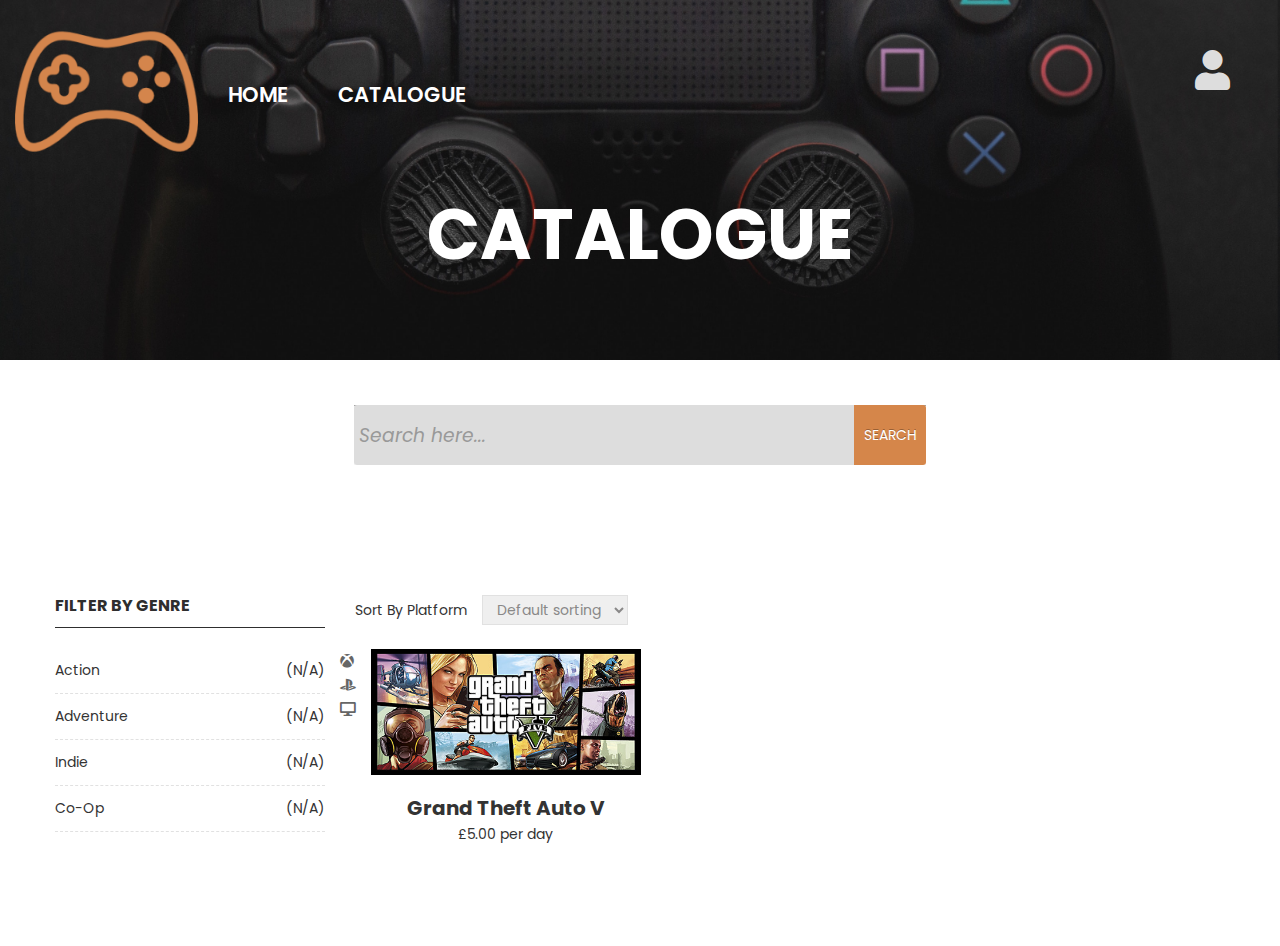
==== commit 2492cbf8: "Add modal popup to product" ====
--- a/catalogue.html
+++ b/catalogue.html
@@ -1,144 +1,225 @@
-<!doctype html>
-<html lang"en">
-   <head>
-      <meta charset="utf-8">
-      <title>Catalogue | Indigo Team</title>
-      <!-- Icons and fonts-->
-      <link rel="stylesheet" href="https://use.fontawesome.com/releases/v5.5.0/css/all.css" integrity="sha384-B4dIYHKNBt8Bc12p+WXckhzcICo0wtJAoU8YZTY5qE0Id1GSseTk6S+L3BlXeVIU" crossorigin="anonymous">
-      <link href="https://fonts.googleapis.com/css?family=Poppins:300,300i,400,400i,500,600,600i,700,700i,800" rel="stylesheet">
-      <!-- Stylesheets -->
-      <<script type="text/javascript" src="js/jquery-3.2.1.slim.min.js"></script>
-      <script type="text/javascript" src="js/bootstrap.min.js"></script>
-      <link rel="stylesheet" href="css/bootstrap.min.css">
-      <link rel="stylesheet" href="css/elements.css">
-      <link rel="stylesheet" href="style.css">
-   </head>
-   <body>
-      <!-- Main wrapper -->
-      <div class="wrapper" id="wrapper">
-         <!-- Header -->
-         <header id="wn__header" class="header__area header__absolute sticky__header">
-            <div class="container-fluid">
-               <div class="row">
-                  <div class="col-lg-2">
-                     <div class="logo">
-                        <a href="index.html">
-                        <img src="images/logo/logo.png" alt="logo images">
-                        </a>
-                     </div>
-                  </div>
-                  <div class="col-lg-8 d-none d-lg-block" style="position:relative; top:50px">
-                     <nav id="navbar" class="mainmenu__nav">
-                        <ul class="meninmenu d-flex justify-content-start">
-                           <li class="drop with--one--item"><a style="color: white; font-size:150%;" href="index.html">Home</a></li>
-                           <li class="drop"><a style="color: white;  font-size:150%;" href="catalogue.html">Catalogue</a></li>
-                        </ul>
-                     </nav>
-                  </div>
-                  <div style="position:absolute; top:50px; right:50px;">
-                     <a href="login.html">
-                     <i class="fa fa-user" style="color :#ddd;font-size:40px";></i>
-                     </a>
-                  </div>
-               </div>
-            </div>
-         </header>
-         <!-- HEADER PICURE-->
-         <div class="ht__bradcaump__area bg-image--2">
-            <div class="container">
-               <div class="row">
-                  <div class="col-lg-12">
-                     <div class="bradcaump__inner text-center">
-                        <h2 class="bradcaump-title" style="font-size:500%;">Catalogue</h2>
-                     </div>
-                  </div>
-               </div>
-            </div>
-         </div>
-         <!-- END HEADER -->
-         <!-- SEARCHBAR -->
-         <form action="#" class="search-wrapper">
-            <input id="searchbox" type="text" placeholder="Search here..." required="">
-            <button type="submit">Search</button>
-         </form>
-         <!-- END SEARCHBAR -->
-         <!-- Start Catalogue Page -->
-         <div class="page-shop-sidebar left--sidebar bg--white section-padding--lg">
-            <div class="container">
-               <div class="row">
-                  <!--SORT BY GENRE SIDEBAR START-->
-                  <div class="col-lg-3 col-12 order-2 order-lg-1 md-mt-40 sm-mt-40">
-                     <div class="shop__sidebar">
-                        <aside class="wedget__categories poroduct--cat">
-                        <h3 class="wedget__title">Filter By Genre</h3>
-                        <ul>
-                           <li><a href="#">Action <span>(N/A)</span></a></li>
-                           <li><a href="#">Adventure <span>(N/A)</span></a></li>
-                           <li><a href="#">Indie<span>(N/A)</span></a></li>
-                           <li><a href="#">Co-op <span>(N/A)</span></a></li>
-                        </ul>
-                     </div>
-                  </div>
-                  <!--SORT BY GENRE SIDEBAR START-->
-                  <!--main catalogue page body start-->
-                  <div class="col-lg-9 col-12 order-1 order-lg-2">
-                     <!--SORT BY PLATFORM DROPDOWN START-->
-                     <div class="row">
-                        <div class="col-lg-12">
-                           <div role="tablist">
-                           </div>
-                           <div class="orderby__wrapper">
-                              <span>Sort By Platform</span>
-                              <select class="shot__byselect">
-                                 <option>Default sorting</option>
-                                 <option>PS4</option>
-                                 <option>XBOX ONE</option>
-                                 <option>PC</option>
-                              </select>
-                           </div>
-                           <br>
-                        </div>
-                     </div>
-                     <!--SORT BY PLATFORM DROPDOWN END-->
-                     <div class="tab__container">
-                        <div class="shop-grid tab-pane fade show active" id="nav-grid" role="tabpanel">
-                           <div class="row">
-                              <!-- Start Single Product -->
-                              <ul class="rating flex-column">
-                                 <li class="on"><a class="fab fa-xbox"></a></li>
-                                 <li class="on"><a class="fab fa-playstation"></a></li>
-                                 <li class="on"><a class="fa fa-desktop"></a></li>
-                              </ul>
-                              <div class="product product__style--3 col-lg-4 col-md-4 col-sm-6 col-12">
-                                 <div class="product__thumb">
-                                    <a class="first__img" href="single-product.html"><img src="images/game_icons/7.jpg" alt="product image"></a>
-                                 </div>
-                                 <div class="product__content content--center">
-                                    <h4><a href="single-product.html">Grand Theft Auto V</a></h4>
-                                    <ul class="prize d-flex">
-                                       <li>£5.00 per day</li>
-                                    </ul>
-                                    <div class="action">
-                                       <div class="product__hover">
-                                          <ul class="rating d-flex">
-                                             <li class="on"><i class="fa fa-star"></i></li>
-                                             <li class="on"><i class="fa fa-star"></i></li>
-                                             <li class="on"><i class="fa fa-star"></i></li>
-                                             <li class="on"><i class="fa fa-star"></i></li>
-                                             <li class ="on"><i class="fa fa-star"></i></li>
-                                          </ul>
-                                       </div>
-                                    </div>
-                                 </div>
-                                 <!-- End Single Product -->
-                              </div>
-                           </div>
-                        </div>
-                     </div>
-                  </div>
-               </div>
-            </div>
-         </div>
-      </div>
-   </body>
+<!DOCTYPE html>
+<html>
+<head>
+	<meta charset="utf-8">
+	<title>Catalogue | Indigo Team</title><!-- Icons and fonts-->
+	<link href="https://use.fontawesome.com/releases/v5.5.0/css/all.css" rel="stylesheet">
+	<link href="https://fonts.googleapis.com/css?family=Poppins:300,300i,400,400i,500,600,600i,700,700i,800" rel="stylesheet"><!-- Stylesheets -->
+
+	<script src="js/jquery-3.2.1.slim.min.js" type="text/javascript">
+	</script>
+	<script src="js/bootstrap.min.js" type="text/javascript">
+	</script>
+	<link href="css/bootstrap.min.css" rel="stylesheet">
+	<link href="css/elements.css" rel="stylesheet">
+	<link href="style.css" rel="stylesheet">
+</head>
+<body>
+	<!-- Main wrapper -->
+	<div class="wrapper" id="wrapper">
+		<!-- Header -->
+		<header class="header__area header__absolute sticky__header" id="wn__header">
+			<div class="container-fluid">
+				<div class="row">
+					<div class="col-lg-2">
+						<div class="logo">
+							<a href="index.html"><img alt="logo images" src="images/logo/logo.png"></a>
+						</div>
+					</div>
+					<div class="col-lg-8 d-none d-lg-block" style="position:relative; top:50px">
+						<nav class="mainmenu__nav" id="navbar">
+							<ul class="meninmenu d-flex justify-content-start">
+								<li class="drop with--one--item">
+									<a href="index.html" style="color: white; font-size:150%;">Home</a>
+								</li>
+								<li class="drop">
+									<a href="catalogue.html" style="color: white; font-size:150%;">Catalogue</a>
+								</li>
+							</ul>
+						</nav>
+					</div>
+					<div style="position:absolute; top:50px; right:50px;">
+						<a href="login.html"><i class="fa fa-user" style="color :#ddd;font-size:40px"></i></a>
+					</div>
+				</div>
+			</div>
+		</header><!-- HEADER PICURE-->
+		<div class="ht__bradcaump__area bg-image--2">
+			<div class="container">
+				<div class="row">
+					<div class="col-lg-12">
+						<div class="bradcaump__inner text-center">
+							<h2 class="bradcaump-title" style="font-size:500%;">Catalogue</h2>
+						</div>
+					</div>
+				</div>
+			</div>
+		</div><!-- END HEADER -->
+		<!-- SEARCHBAR -->
+		<form action="#" class="search-wrapper">
+			<input id="searchbox" placeholder="Search here..." required="" type="text"> <button type="submit">Search</button>
+		</form><!-- END SEARCHBAR -->
+		<!-- Start Catalogue Page -->
+		<div class="page-shop-sidebar left--sidebar bg--white section-padding--lg">
+			<div class="container">
+				<div class="row">
+					<!--SORT BY GENRE SIDEBAR START-->
+					<div class="col-lg-3 col-12 order-2 order-lg-1 md-mt-40 sm-mt-40">
+						<div class="shop__sidebar">
+							<aside class="wedget__categories poroduct--cat">
+								<h3 class="wedget__title">Filter By Genre</h3>
+								<ul>
+									<li>
+										<a href="#">Action <span>(N/A)</span></a>
+									</li>
+									<li>
+										<a href="#">Adventure <span>(N/A)</span></a>
+									</li>
+									<li>
+										<a href="#">Indie<span>(N/A)</span></a>
+									</li>
+									<li>
+										<a href="#">Co-op <span>(N/A)</span></a>
+									</li>
+								</ul>
+							</aside>
+						</div>
+					</div><!--SORT BY GENRE SIDEBAR START-->
+					<!--main catalogue page body start-->
+					<div class="col-lg-9 col-12 order-1 order-lg-2">
+						<!--SORT BY PLATFORM DROPDOWN START-->
+						<div class="row">
+							<div class="col-lg-12">
+								<div role="tablist"></div>
+								<div class="orderby__wrapper">
+									<span>Sort By Platform</span> <select class="shot__byselect">
+										<option>
+											Default sorting
+										</option>
+										<option>
+											PS4
+										</option>
+										<option>
+											XBOX ONE
+										</option>
+										<option>
+											PC
+										</option>
+									</select>
+								</div><br>
+							</div>
+						</div><!--SORT BY PLATFORM DROPDOWN END-->
+						<div class="tab__container">
+							<div class="shop-grid tab-pane fade show active" id="nav-grid" role="tabpanel">
+								<div class="row">
+									<!-- Start Single Product -->
+									<ul class="rating flex-column">
+										<li class="on">
+											<a class="fab fa-xbox"></a>
+										</li>
+										<li class="on">
+											<a class="fab fa-playstation"></a>
+										</li>
+										<li class="on">
+											<a class="fa fa-desktop"></a>
+										</li>
+									</ul>
+									<div class="product product__style--3 col-lg-4 col-md-4 col-sm-6 col-12">
+										<div class="product__thumb">
+											<!--Change data target to reflect the right details modal-->
+											<a class="first__img" data-target="#modalID" data-toggle="modal" href="single-product.html"><img alt="product image" src="images/game_icons/7.jpg"></a>
+										</div>
+										<div class="product__content content--center">
+											<h4><a href="single-product.html">Grand Theft Auto V</a></h4>
+											<ul class="prize d-flex">
+												<li>£5.00 per day</li>
+											</ul>
+											<div class="action">
+												<div class="product__hover">
+													<ul class="rating d-flex">
+														<li class="on"><i class="fa fa-star"></i></li>
+														<li class="on"><i class="fa fa-star"></i></li>
+														<li class="on"><i class="fa fa-star"></i></li>
+														<li class="on"><i class="fa fa-star"></i></li>
+														<li class="on"><i class="fa fa-star"></i></li>
+													</ul>
+												</div>
+											</div>
+                                        </div>
+                                        <!-- Start Product details Modal 
+                                            (CHANGE ID HERE AND IN data-target"" !!)
+                                            This should also go in a separate file with php,possibly together with the entire
+                                            product
+                                        -->
+                                		<div aria-hidden="true" aria-labelledby="modalLabel" class="modal fade" id="modalID" role="dialog" tabindex="-1">
+											<div class="modal-dialog" role="document">
+												<div class="modal-content">
+													<div class="modal-header">
+														<h5 class="modal-title" id="modalLabel">Grand Theft Auto V</h5><button aria-label="Close" class="close" data-dismiss="modal" type="button"><span aria-hidden="true">&times;</span></button>
+													</div>
+													<div class="modal-body">
+														<br>
+														<!-- Availability Flag (change color to red when not available) -->
+														<div style=" text-align: center; font-size: 30px; color: green;">
+															<i class="fas fa-flag"></i> <b>AVAILABLE</b>
+														</div><br>
+														<div><img src="images/game_icons/7.jpg" style="width: 100%; height:100%;"></div><!-- Start info table -->
+														<div>
+															<table class="table">
+																<thead>
+																	<tr>
+																		<th scope="col">#ID</th>
+																		<th scope="col">Year</th>
+																		<th scope="col">Publisher</th>
+																		<th scope="col">Genre</th>
+																		<th scope="col">Platforms</th>
+																	</tr>
+																</thead>
+																<tbody>
+																	<tr>
+																		<th scope="row">1</th>
+																		<td>2016</td>
+																		<td>Rockstar Games</td>
+																		<td>Action</td>
+																		<td>XBOX, PS4, PC</td>
+																	</tr>
+																</tbody>
+															</table>
+														</div><!-- End info table-->
+														<br>
+														<br>
+														<!-- Start Description-->
+														<div>
+															<h5>THE GAME</h5><br>
+															<p style="font-size:18px;">Los Santos is a city of bright lights, long nights and dirty secrets, and they don’t come brighter, longer or dirtier than in GTA Online: After Hours. The party starts now.</p>
+														</div><!-- End Description-->
+														<br>
+														<br>
+														<!-- Start links to reviews-->
+														<div>
+															<h5>REVIEW LINKS <i class="fas fa-link"></i></h5><br>
+															<ul class="list-group .list-group-flush">
+																<li class="list-group-item">
+																	<a href="https://uk.ign.com/games/grand-theft-auto-v" style="font-size:16px;"><b>IGN &nbsp;&nbsp;&nbsp;</b> <i class="fas fa-star-half-alt"></i></a>
+																</li>
+															</ul>
+														</div><!-- End links to reviews-->
+													</div>
+													<div class="modal-footer">
+														<button class="btn btn-secondary" data-dismiss="modal" type="button">Close</button>
+													</div>
+												</div>
+											</div>
+										</div><!-- End Product details Modal-->
+										<!-- End Single Product -->
+									</div>
+								</div>
+							</div>
+						</div>
+					</div>
+				</div>
+			</div>
+		</div>
+	</div>
+</body>
 </html>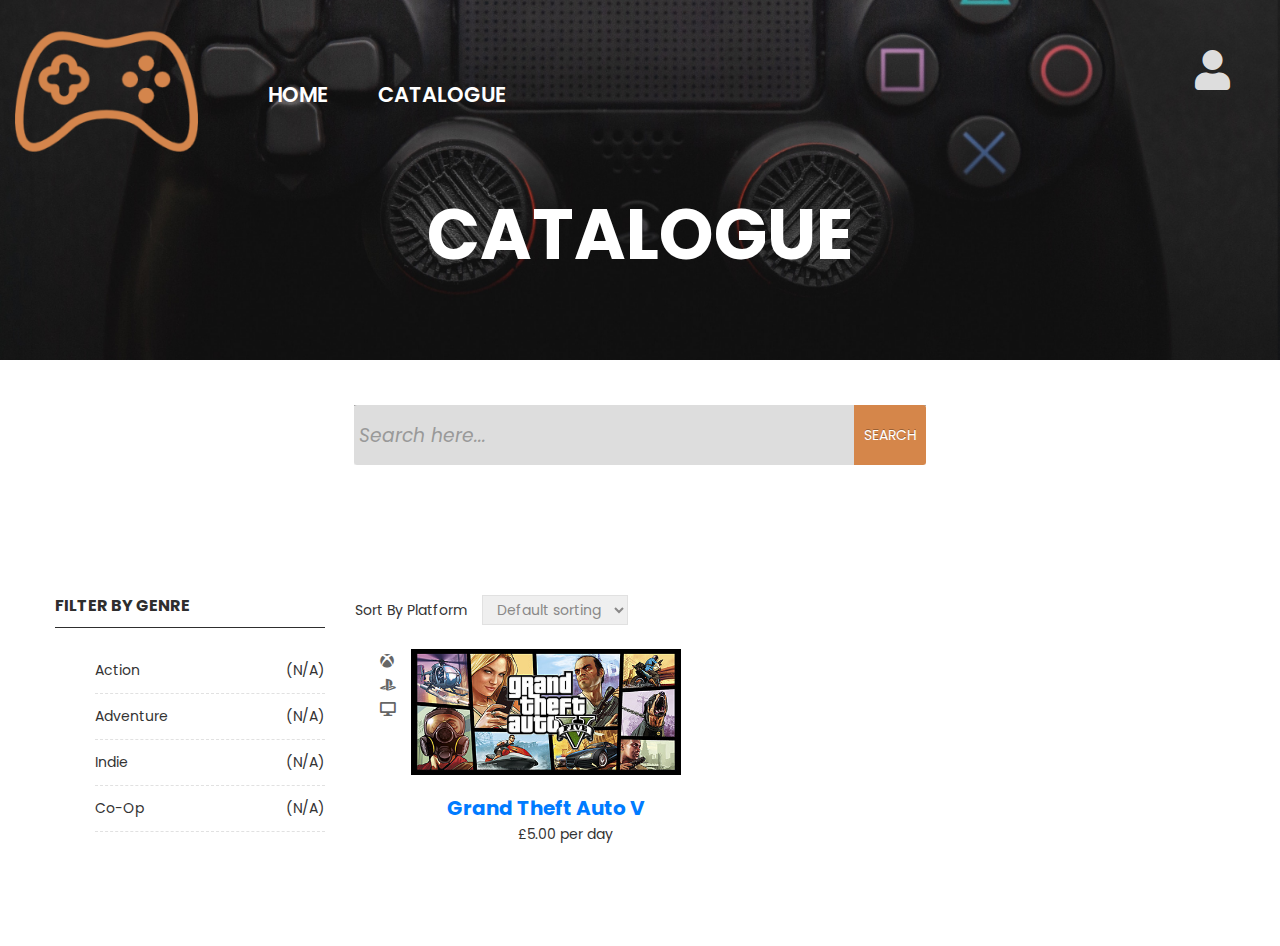
==== commit 5c3e47a3: "Delete use of element.css" ====
--- a/catalogue.html
+++ b/catalogue.html
@@ -11,7 +11,6 @@
 	<script src="js/bootstrap.min.js" type="text/javascript">
 	</script>
 	<link href="css/bootstrap.min.css" rel="stylesheet">
-	<link href="css/elements.css" rel="stylesheet">
 	<link href="style.css" rel="stylesheet">
 </head>
 <body>
@@ -145,13 +144,12 @@
 													</ul>
 												</div>
 											</div>
-                                        </div>
-                                        <!-- Start Product details Modal 
+										</div><!-- Start Product details Modal 
                                             (CHANGE ID HERE AND IN data-target"" !!)
                                             This should also go in a separate file with php,possibly together with the entire
                                             product
                                         -->
-                                		<div aria-hidden="true" aria-labelledby="modalLabel" class="modal fade" id="modalID" role="dialog" tabindex="-1">
+										<div aria-hidden="true" aria-labelledby="modalLabel" class="modal fade" id="modalID" role="dialog" tabindex="-1">
 											<div class="modal-dialog" role="document">
 												<div class="modal-content">
 													<div class="modal-header">
@@ -200,7 +198,7 @@
 															<h5>REVIEW LINKS <i class="fas fa-link"></i></h5><br>
 															<ul class="list-group .list-group-flush">
 																<li class="list-group-item">
-																	<a href="https://uk.ign.com/games/grand-theft-auto-v" style="font-size:16px;"><b>IGN &nbsp;&nbsp;&nbsp;</b> <i class="fas fa-star-half-alt"></i></a>
+																	<a href="https://uk.ign.com/games/grand-theft-auto-v" style="font-size:16px;" target="_blank"><b>IGN &nbsp;&nbsp;&nbsp;</b> <i class="fas fa-star-half-alt"></i></a>
 																</li>
 															</ul>
 														</div><!-- End links to reviews-->
